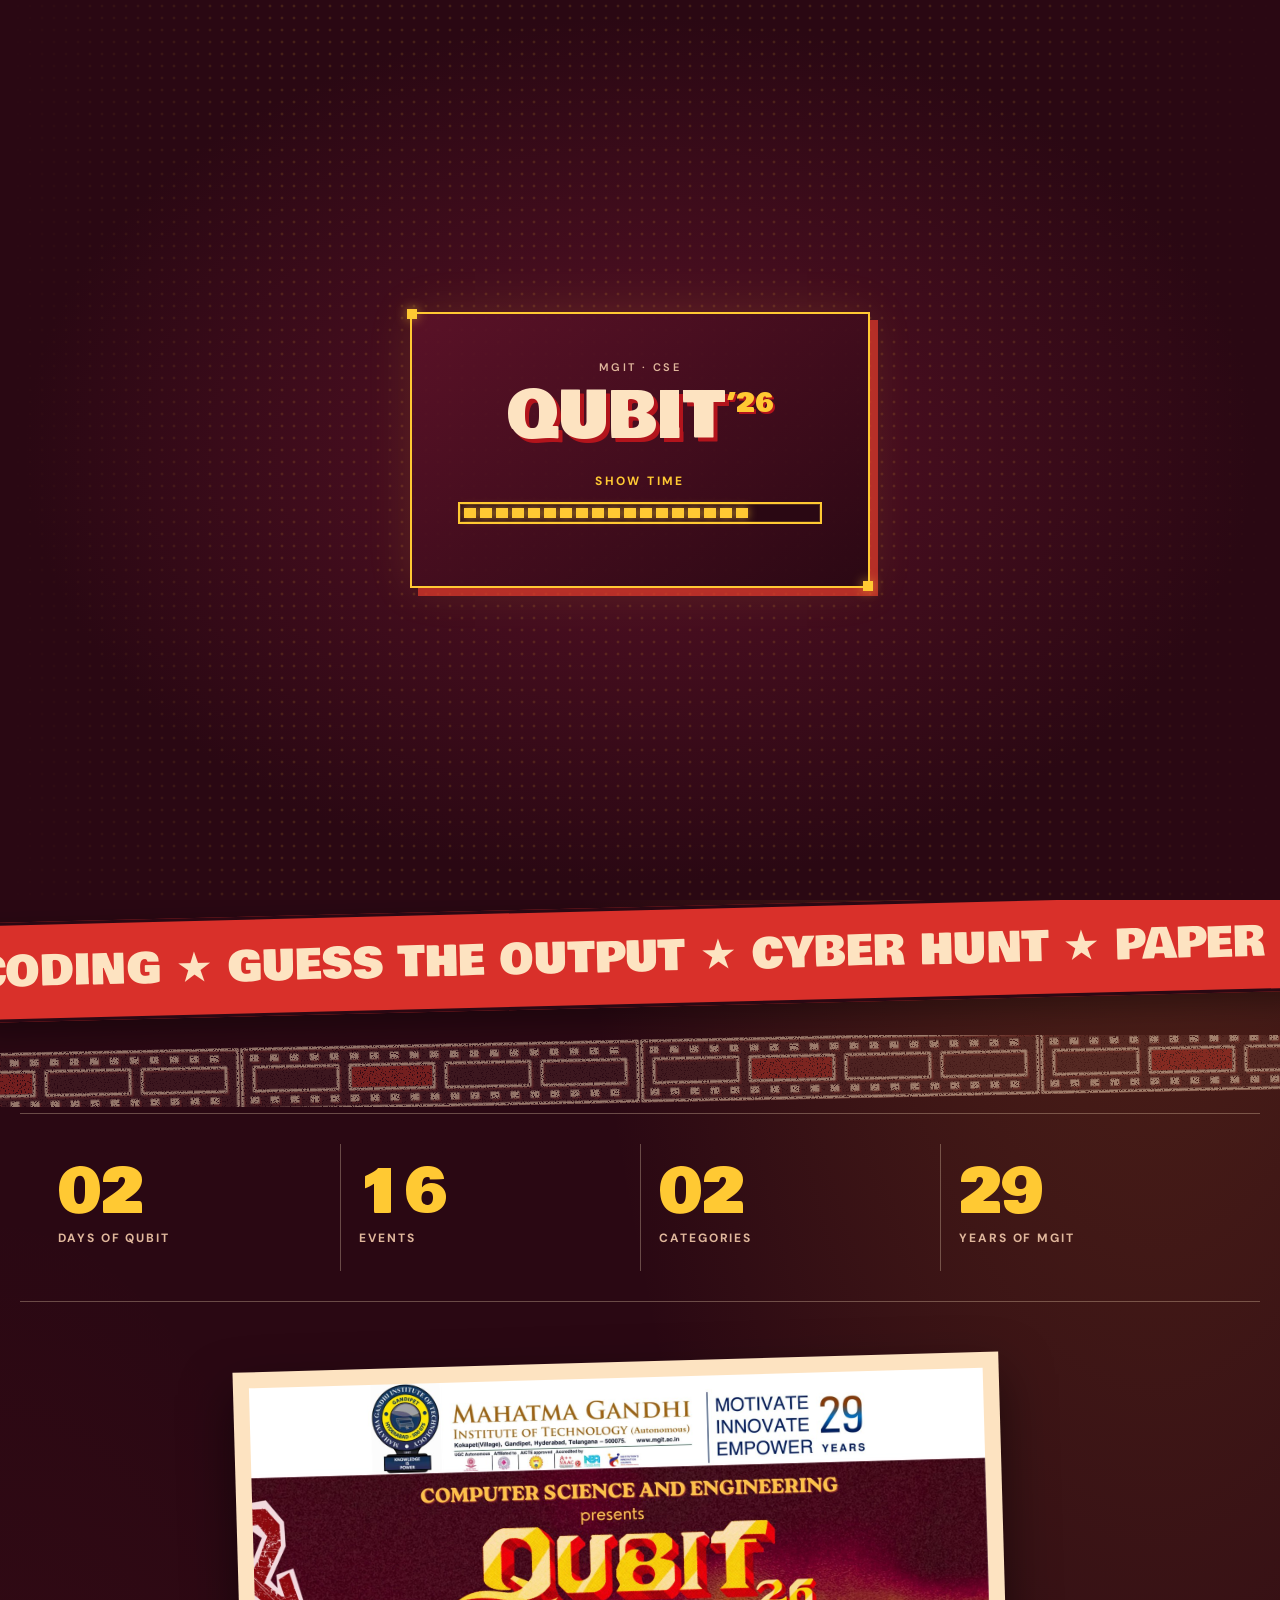
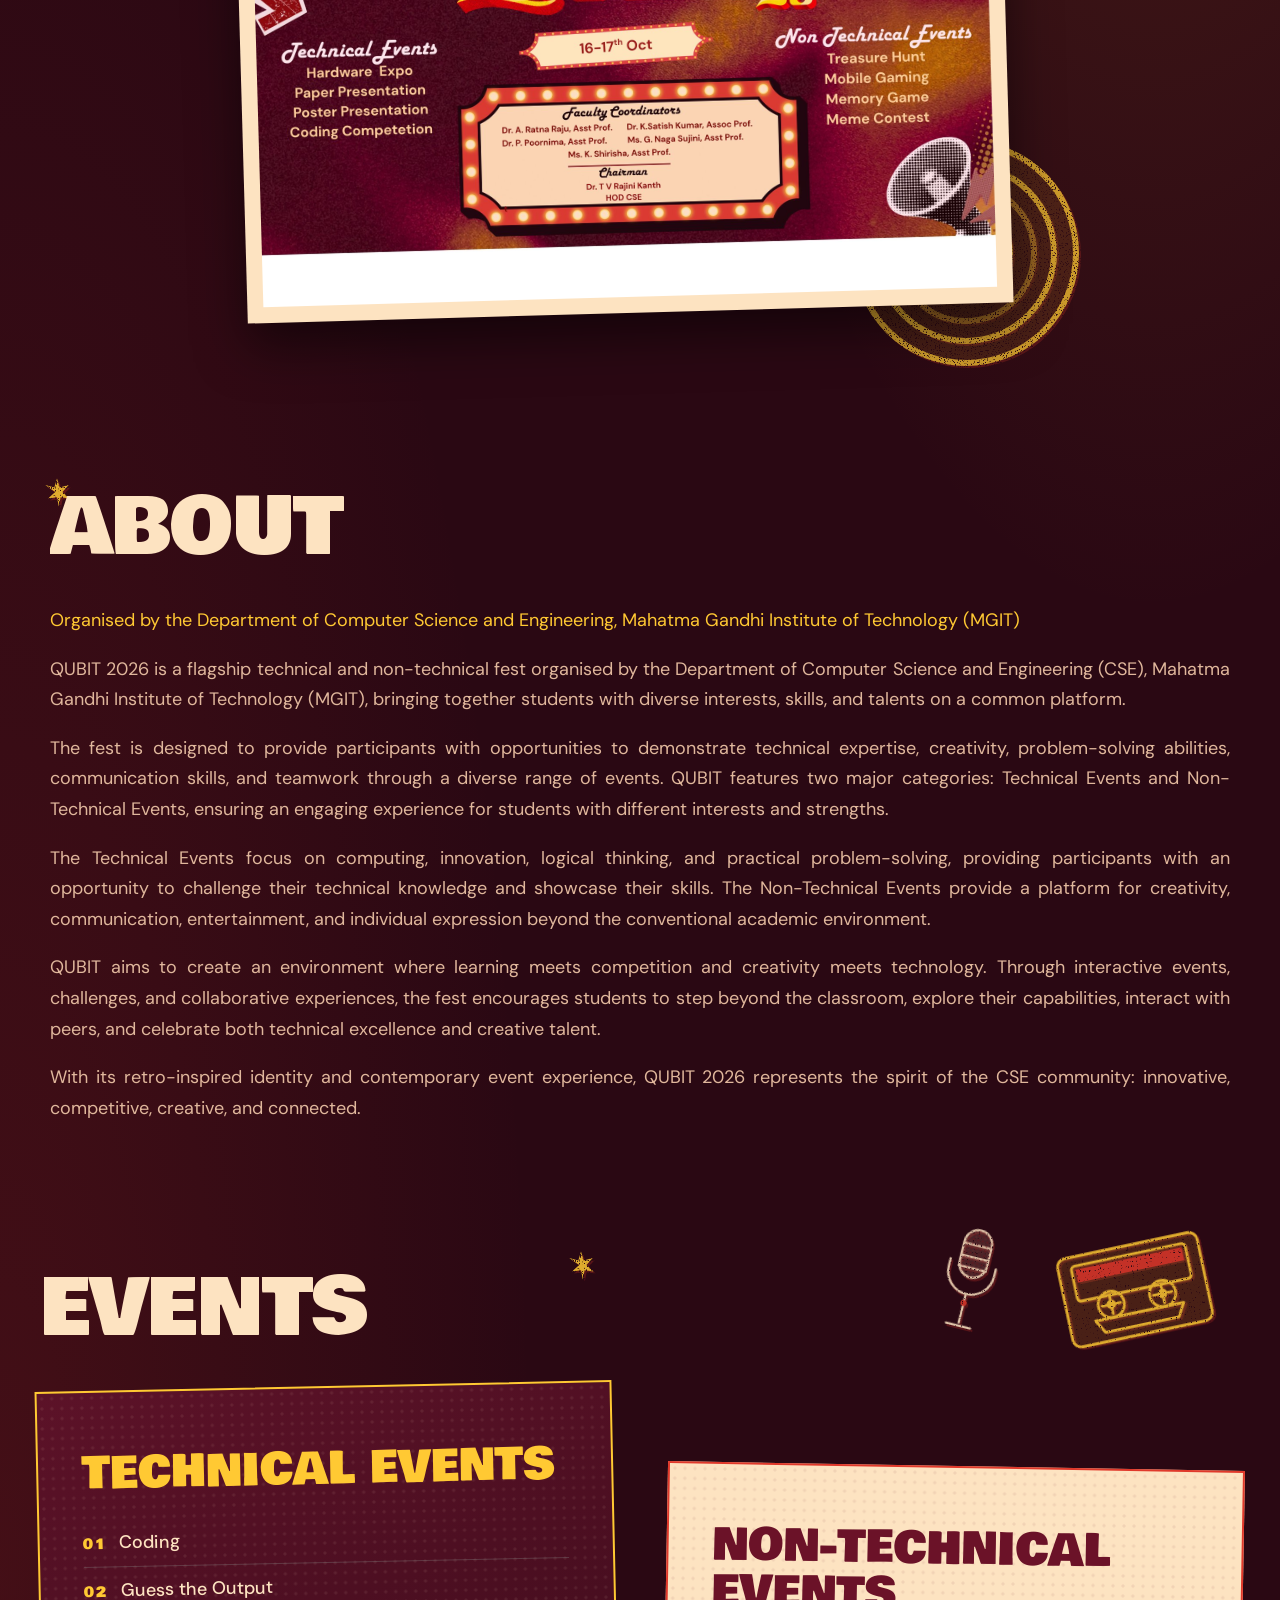
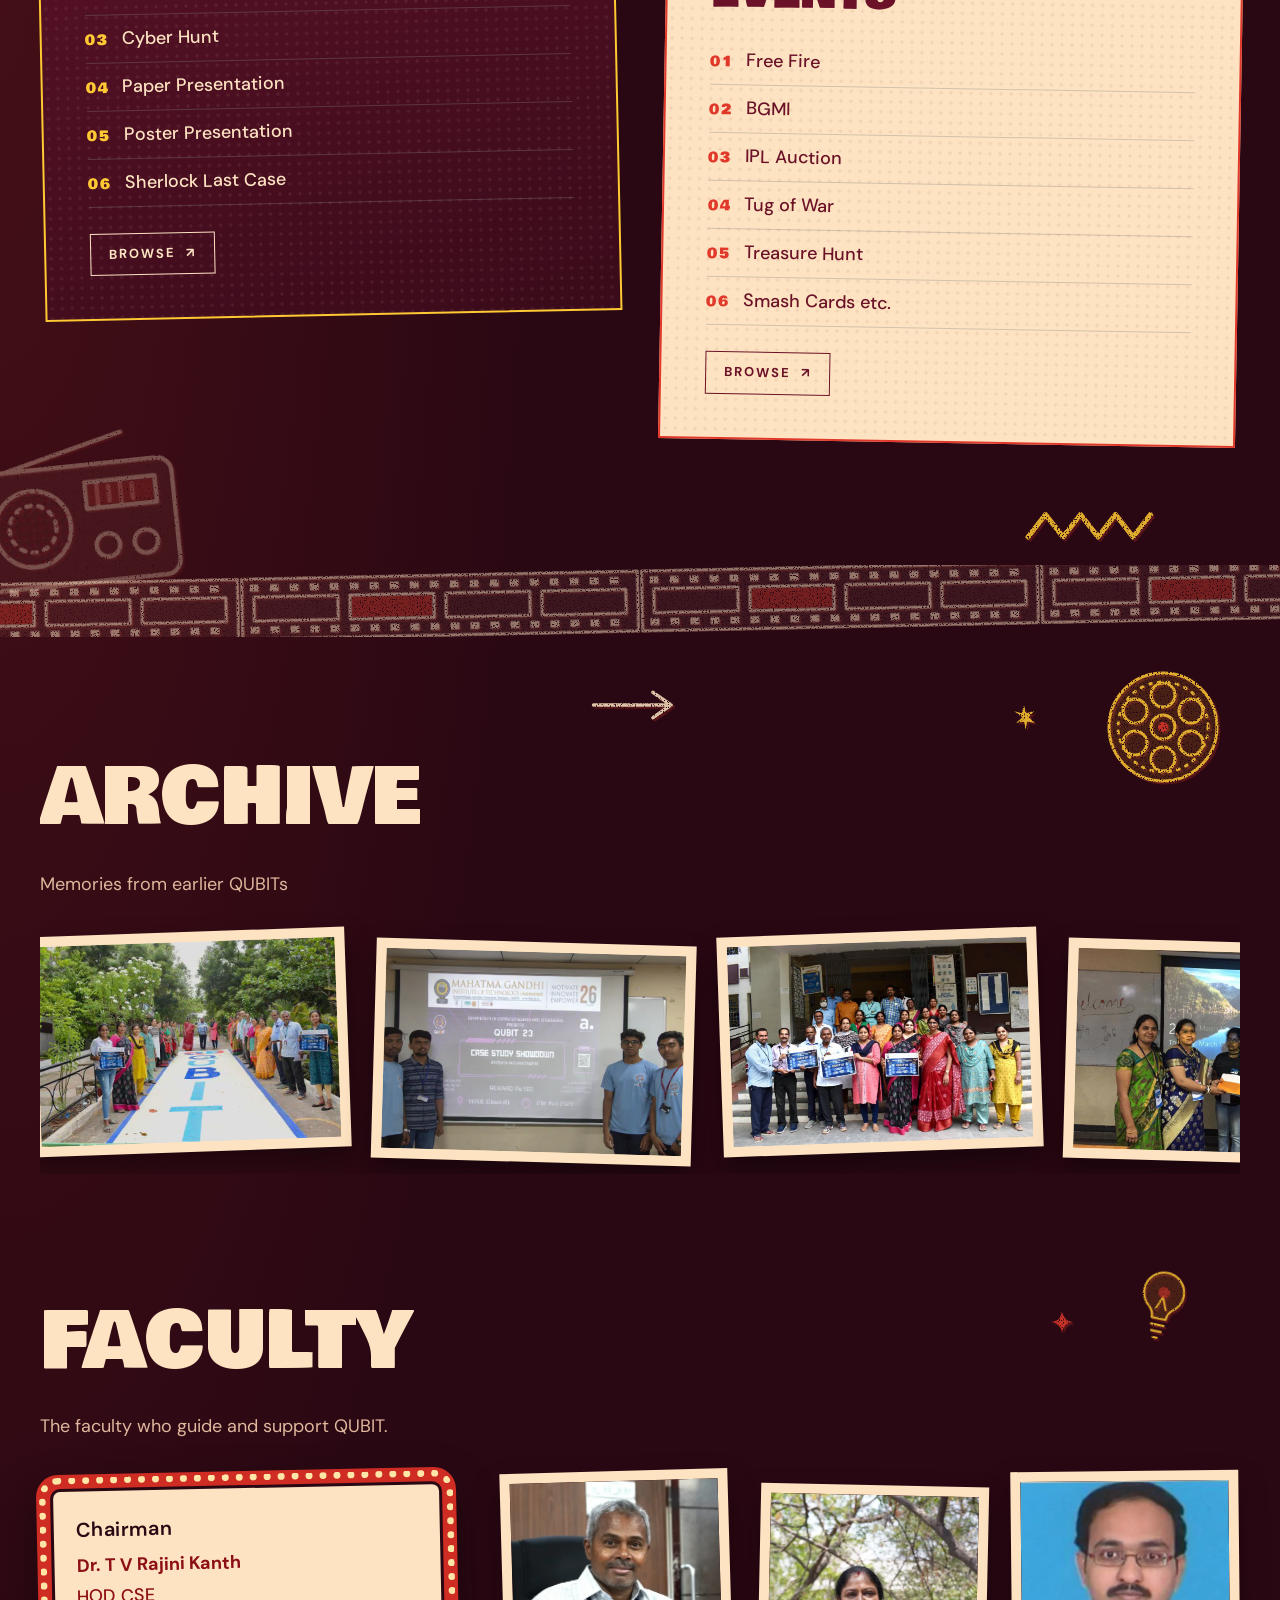
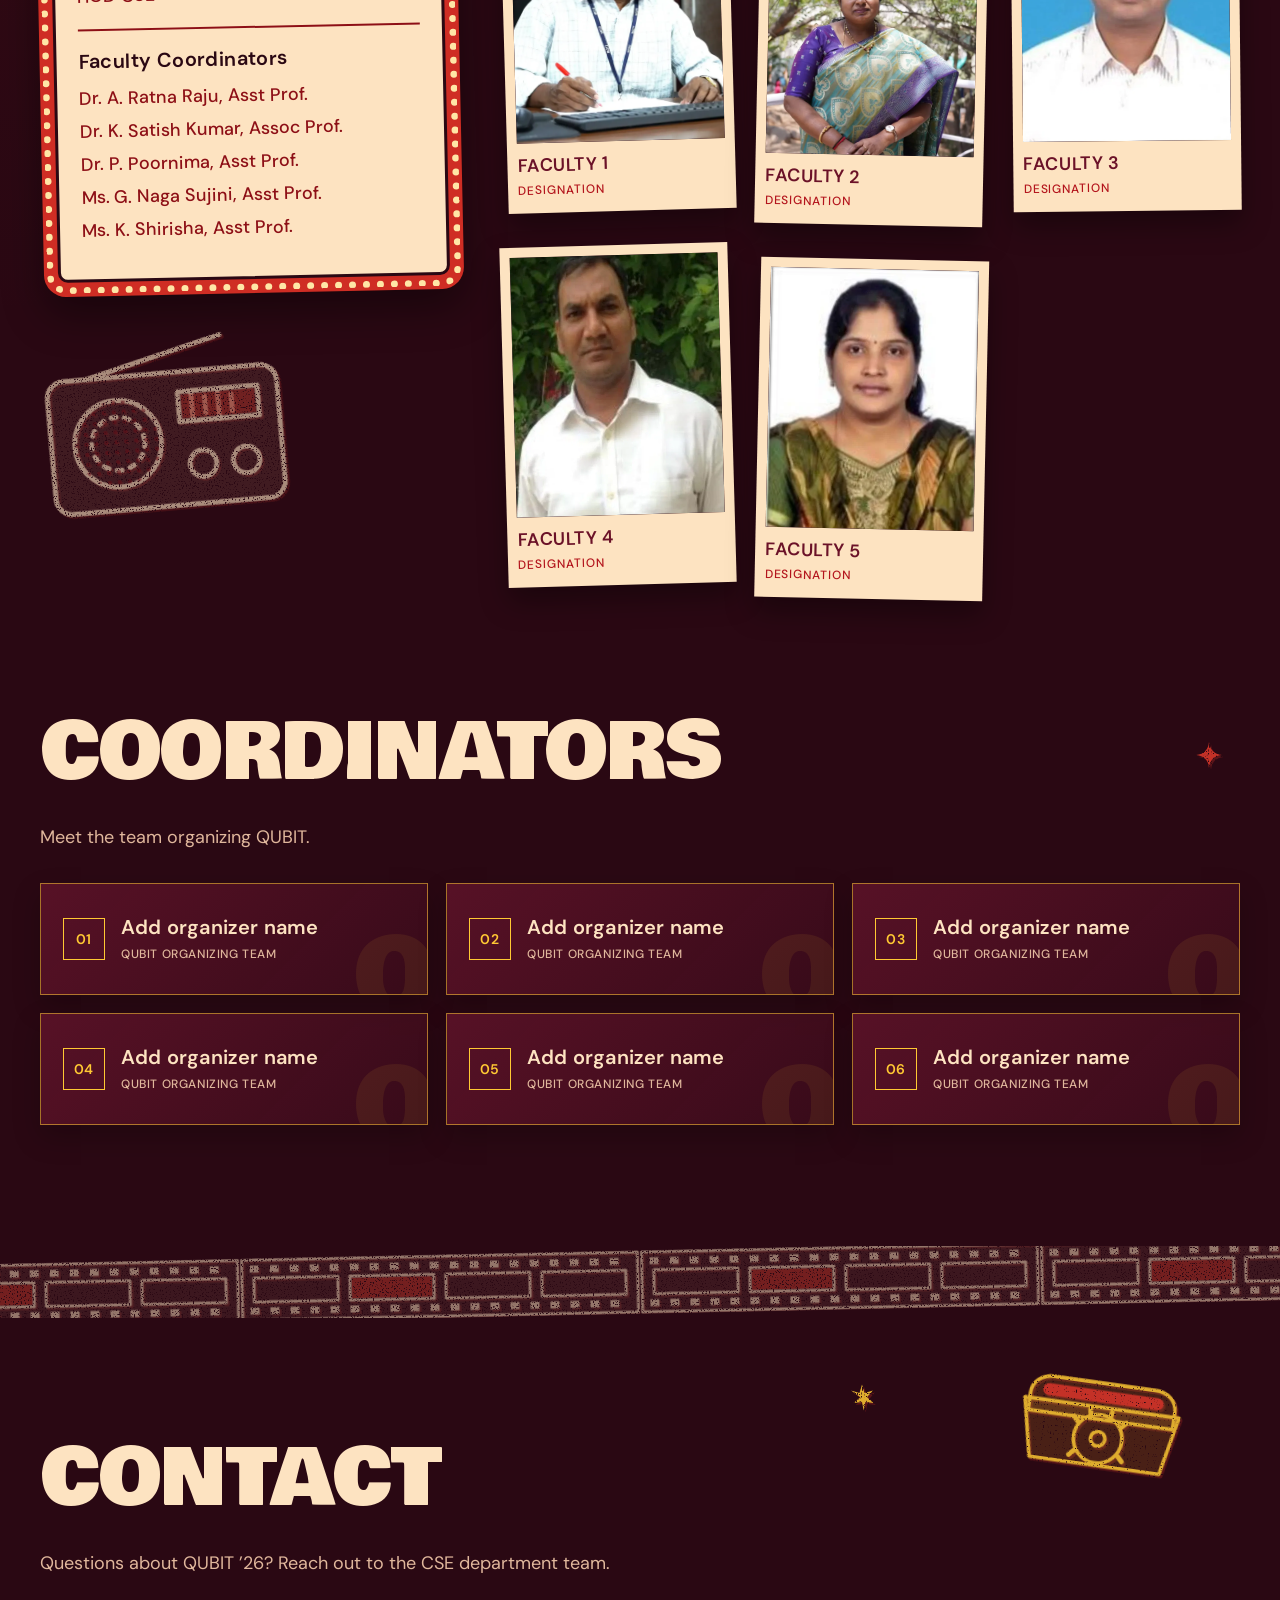
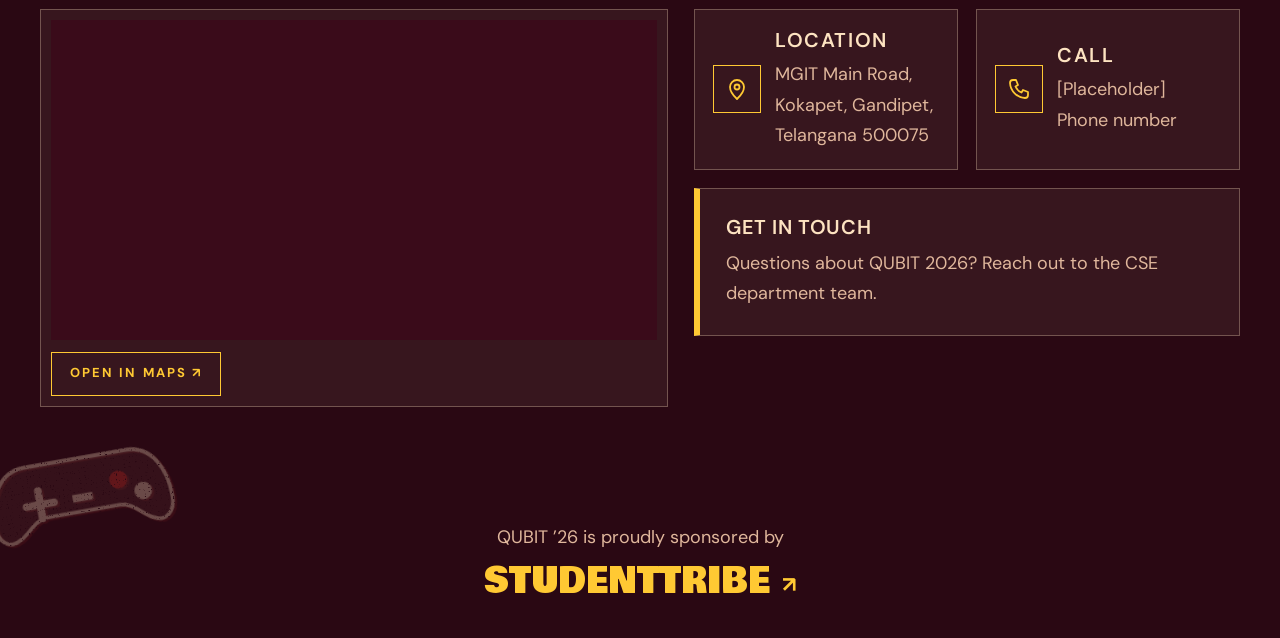
==== index.html @ b86c7e02 "initial commit" ====
<!DOCTYPE html>
<html lang="en"><head><meta charset="utf-8">
<meta name="viewport" content="width=device-width, initial-scale=1, viewport-fit=cover">
<title>QUBIT ’26 · MGIT CSE</title>
<meta name="theme-color" content="#2a0813">
<link href="https://fonts.googleapis.com/css2?family=Bowlby+One&family=DM+Sans:wght@400;500;600;700&family=Lobster&display=swap" rel="stylesheet">
<style>/* QUBIT '26 - theme tokens first, everything else follows them */
:root{--bg:#2a0813;--ink:#fde3c1;--mut:#e0b79c;--ac:#ffc933;--ac2:#e8a21d;--red:#e0392b;--red2:#b3141c;--cream:#fde3c1;--line:rgba(253,227,193,.3);--d:"Bowlby One",Impact,sans-serif;--s:"Lobster","Brush Script MT",cursive;--b:"DM Sans",system-ui,sans-serif;--ease:cubic-bezier(.2,.8,.2,1);--spring:cubic-bezier(.34,1.56,.64,1);color-scheme:dark;box-sizing:border-box;padding-top:env(safe-area-inset-top,0px);padding-bottom:env(safe-area-inset-bottom,0px)}
html{scroll-behavior:smooth;scroll-padding-top:calc(env(safe-area-inset-top,0px) + 76px);background:var(--bg)}
*,*:before,*:after{box-sizing:inherit}
body{margin:0;font:400 18px/1.55 var(--b);color:var(--ink);background:radial-gradient(70% 45% at 90% 0,rgba(217,130,43,.3),transparent 70%),radial-gradient(60% 40% at 0 45%,rgba(224,57,43,.14),transparent 70%),var(--bg);overflow-x:hidden}
body:before,body:after{content:"";position:fixed;inset:0;pointer-events:none}
body:before{z-index:90;opacity:.22;mix-blend-mode:overlay;background:url("data:image/svg+xml,%3Csvg xmlns='http://www.w3.org/2000/svg' width='180' height='180'%3E%3Cfilter id='n'%3E%3CfeTurbulence type='fractalNoise' baseFrequency='.85' numOctaves='2' stitchTiles='stitch'/%3E%3CfeColorMatrix values='0 0 0 0 1 0 0 0 0 1 0 0 0 0 1 0 0 0 .9 0'/%3E%3C/filter%3E%3Crect width='180' height='180' filter='url(%23n)'/%3E%3C/svg%3E")}
body:after{z-index:89;background:radial-gradient(120% 90% at 50% 40%,transparent 62%,rgba(0,0,0,.4))}
a{color:inherit;text-decoration:none}
a:focus-visible,button:focus-visible{outline:3px solid var(--ac);outline-offset:3px}
h1,h2,h3,p{margin:0}h1,h2,h3{font:400 1em/.95 var(--d);text-transform:uppercase}
section{max-width:1240px;margin:0 auto;padding:clamp(56px,9vw,120px) 20px}
h2{font-size:clamp(46px,10vw,128px);letter-spacing:-.01em;margin-bottom:.4em}
.mk{overflow:hidden;padding-bottom:.08em}.mk>span{display:block;transform:translateY(108%);transition:transform 1s var(--ease)}.mk.in>span{transform:none}
.rv{opacity:0}.rv.in{opacity:1;animation:rise .9s var(--ease) backwards;animation-delay:calc(var(--i,0)*90ms)}
@keyframes rise{from{opacity:0;translate:0 34px}}
.view{animation:vw .6s var(--ease)}@keyframes vw{from{opacity:0}}
/* boot */
#boot{position:fixed;inset:0;z-index:200;display:grid;place-content:center;padding:24px;background:radial-gradient(ellipse at center,rgba(92,18,40,.92),rgba(42,8,19,.98) 68%),var(--bg);text-align:center;transition:opacity .5s,visibility .5s}
#boot:before{content:"";position:absolute;inset:0;pointer-events:none;opacity:.16;background:radial-gradient(circle,rgba(255,201,51,.8) 1px,transparent 1.8px) 0 0/12px 12px;mask-image:linear-gradient(90deg,transparent,#000 22%,#000 78%,transparent)}
#boot.off{opacity:0;visibility:hidden}
.boot-panel{position:relative;width:min(460px,88vw);padding:clamp(26px,6vw,46px);border:2px solid var(--ac);background:linear-gradient(145deg,rgba(92,18,40,.9),rgba(42,8,19,.95));box-shadow:8px 8px 0 rgba(224,57,43,.72),0 0 42px rgba(255,201,51,.12)}
.boot-panel:before,.boot-panel:after{content:"";position:absolute;width:10px;height:10px;background:var(--ac);box-shadow:0 0 12px rgba(255,201,51,.65)}
.boot-panel:before{top:-5px;left:-5px}.boot-panel:after{right:-5px;bottom:-5px}
.boot-kicker,.boot-footer{color:var(--mut);font:600 11px/1.4 var(--b);letter-spacing:.22em;text-transform:uppercase}
#boot pre{margin:9px 0 24px;color:var(--ink);font:400 clamp(40px,9vw,64px)/1 var(--d);text-shadow:4px 4px 0 var(--red2);white-space:pre-wrap}
#bootx{min-height:18px;margin:0 0 12px;color:var(--ac);font:700 12px/1.5 var(--b);letter-spacing:.2em}
.bar{width:100%;height:22px;padding:4px;margin:0 auto 16px;border:2px solid var(--ac);background:rgba(42,8,19,.9);box-shadow:inset 0 0 0 1px rgba(255,201,51,.18)}
.bar i{display:block;height:100%;width:0;background:repeating-linear-gradient(90deg,var(--ac) 0 12px,transparent 12px 16px);filter:drop-shadow(0 0 5px rgba(255,201,51,.65))}
.boot-footer{margin:0;color:rgba(224,183,156,.76);font-size:10px}
@media(max-width:700px),(max-height:500px) and (orientation:landscape){#boot{inset:auto;top:0;left:0;width:100vw;height:100vh;height:100dvh;display:flex;align-items:center;justify-content:center;padding:max(env(safe-area-inset-top,0px),env(safe-area-inset-bottom,0px)) max(env(safe-area-inset-left,0px),env(safe-area-inset-right,0px))}}
/* header */
header{position:sticky;top:env(safe-area-inset-top,0px);z-index:9;display:flex;align-items:center;gap:14px;padding:6px 18px;background:rgba(42,8,19,.94);border-bottom:1px solid var(--line)}
.logo{display:block;line-height:0}.logo img{display:block;height:52px;width:auto;mix-blend-mode:screen}
nav{display:flex;overflow-x:auto;margin-left:auto;scrollbar-width:none}
nav a{position:relative;padding:10px 12px;font:600 12px/1.4 var(--b);letter-spacing:.1em;text-transform:uppercase;white-space:nowrap;color:var(--mut);transition:color .2s}
nav a:after{content:"";position:absolute;left:12px;right:12px;bottom:4px;height:2px;background:var(--ac);transform:scaleX(0);transform-origin:left;transition:transform .35s var(--ease)}
nav a:hover,nav a.on{color:var(--ac)}nav a:hover:after,nav a.on:after{transform:none}
.btn,.tg{display:inline-block;border:1.5px solid var(--ac);color:var(--ac);background:transparent;font:700 13px var(--b);letter-spacing:.16em;text-transform:uppercase;padding:11px 18px;min-height:44px;cursor:pointer;transition:.25s}
.btn:hover,.btn.on,.tg:hover{background:var(--ac);color:var(--bg)}
.tg{padding:9px 14px;min-height:40px;white-space:nowrap}
.back{display:inline-flex;align-items:center;gap:9px;margin-bottom:22px;padding:11px 16px;min-height:44px;border:1.5px solid var(--ac);background:rgba(255,201,51,.08);box-shadow:3px 3px 0 rgba(224,57,43,.65);font-weight:700;font-size:13px;letter-spacing:.12em;text-transform:uppercase;color:var(--ac);transition:background .25s,color .25s,transform .25s,box-shadow .25s}
.back:hover{background:var(--ac);color:var(--bg);text-decoration:none;transform:translate(-1px,-1px);box-shadow:5px 5px 0 rgba(224,57,43,.65)}
/* hero */
.hero{position:relative;max-width:1280px;min-height:calc(100svh - 66px);display:grid;grid-template-columns:repeat(12,1fr);column-gap:16px;align-content:center;padding-block:40px 70px}
.eyebrow{grid-column:1/-1;justify-self:center;width:100%;text-align:center;font:400 clamp(15px,2.4vw,26px)/1.1 var(--d);color:var(--ac);text-transform:uppercase}
.eyebrow em{display:block;margin-top:6px;font:400 clamp(24px,3.6vw,40px) var(--s);text-transform:none;color:var(--ink)}
.ttl{grid-column:1/-1;display:flex;align-items:flex-start;position:relative;z-index:2;margin:6px 0 0}
.q{font:400 clamp(92px,24vw,330px)/.84 var(--d);letter-spacing:-.02em;background:repeating-linear-gradient(115deg,#ffd43b 0 .09em,#fff1bf .09em .15em);-webkit-background-clip:text;background-clip:text;color:transparent;filter:drop-shadow(.025em .025em 0 #e0261c) drop-shadow(.05em .05em 0 #9d111a) drop-shadow(.075em .075em 0 #2a0610)}
.yr{align-self:flex-start;margin:.06em 0 0 .04em;font:400 clamp(30px,6vw,78px)/.85 var(--d);color:#ffc933;text-shadow:3px 3px 0 #b3141c}
.ticket{grid-column:6/9;justify-self:center;margin-top:clamp(34px,4.5vw,62px);position:relative;z-index:3;text-align:center;padding:16px 46px;background:var(--cream);color:#8d0f16;border:4px dotted #e0392b;transform:rotate(-3deg);-webkit-mask:radial-gradient(circle 15px at 0 50%,#0000 98%,#000) left/51% 100% no-repeat,radial-gradient(circle 15px at 100% 50%,#0000 98%,#000) right/51% 100% no-repeat;mask:radial-gradient(circle 15px at 0 50%,#0000 98%,#000) left/51% 100% no-repeat,radial-gradient(circle 15px at 100% 50%,#0000 98%,#000) right/51% 100% no-repeat}
.ticket small{display:block;font-size:11px;font-weight:700;letter-spacing:.3em;text-transform:uppercase}.ticket b{display:block;font:400 clamp(30px,4.4vw,56px)/1 var(--d);white-space:nowrap;letter-spacing:-.04em}.ticket b sup{font-size:.34em;vertical-align:super;line-height:0;margin:0 .04em;display:inline-block;letter-spacing:0}
.hc{display:block;padding-top:18px;border-top:1px solid var(--line);margin-top:30px}
.hc-tech{grid-column:1/6}.hc-non{grid-column:9/-1;margin-top:70px}
.hc h2{font:400 clamp(32px,4.2vw,56px)/1.05 var(--s);text-transform:none;letter-spacing:0;margin:0 0 8px;transition:color .3s,translate .5s var(--spring)}
.hc ul{margin:0 0 14px;padding:0;list-style:none;font-size:clamp(17px,1.9vw,22px);color:var(--mut)}.hc li{padding:2px 0}
.hc:hover h2{color:var(--ac);translate:8px 0}
.cd{grid-column:1/9;display:flex;gap:16px;margin-top:56px;flex-wrap:wrap}
.cd div{position:relative;min-width:96px;padding:14px 16px 12px;border:1.5px solid rgba(255,201,51,.55);text-align:center;background:linear-gradient(145deg,rgba(255,201,51,.12),rgba(224,57,43,.08));box-shadow:0 0 14px rgba(255,201,51,.14),inset 0 0 12px rgba(255,201,51,.06)}
.cd div:before{content:"";position:absolute;top:-4px;left:50%;width:5px;height:5px;border-radius:50%;background:#fff1bf;box-shadow:0 0 6px 2px rgba(255,201,51,.85);transform:translateX(-50%)}
.cd b{display:block;font:400 clamp(36px,5vw,52px)/1 var(--d);color:var(--ac);text-shadow:0 0 12px rgba(255,201,51,.38)}.cd small{font-size:12px;font-weight:700;letter-spacing:.16em;text-transform:uppercase;color:var(--mut)}
.cdmsg{font:400 30px var(--d);color:var(--ac);text-shadow:0 0 12px rgba(255,201,51,.4)}
.halftone{position:absolute;top:2%;right:-4%;width:min(38vw,440px);aspect-ratio:1;pointer-events:none;background:radial-gradient(circle,var(--ac) 1.6px,#0000 2.3px) 0 0/12px 12px;opacity:.3;-webkit-mask:radial-gradient(circle,#000 15%,#0000 70%);mask:radial-gradient(circle,#000 15%,#0000 70%)}
.burst{display:none}@keyframes spin{to{transform:rotate(360deg)}}
.band{overflow:hidden;background:#d9302a;color:#fde3c1;transform:rotate(-1.4deg) scale(1.04);margin:10px 0 30px;padding:14px 0;border-block:3px solid #2a0813;box-shadow:0 10px 30px rgba(0,0,0,.35)}
.bt{display:flex;width:max-content;animation:mq 45s linear infinite}.bt span{white-space:nowrap;padding-right:.6em;font:400 clamp(22px,3.4vw,40px) var(--d);text-transform:uppercase}@keyframes mq{to{transform:translateX(-50%)}}
.stats{display:grid;grid-template-columns:repeat(4,1fr);padding-block:30px;border-block:1px solid var(--line)}
.stats div{padding:20px 18px;border-left:1px solid var(--line)}.stats div:first-child{border-left:0}
.stats b{display:block;font:400 clamp(48px,9vw,120px)/.9 var(--d);color:var(--ac)}.stats small{font-size:12px;font-weight:700;letter-spacing:.16em;text-transform:uppercase;color:var(--mut)}
@media(max-width:700px){.stats{grid-template-columns:1fr 1fr}.stats div:nth-child(3){border-left:0}}
/* poster + about */
.about{display:block}
.pw{position:relative;padding-right:34px}
.print{margin:0;padding:clamp(8px,1.4vw,16px);background:var(--cream);box-shadow:0 22px 50px rgba(0,0,0,.5);transform:rotate(-1.6deg);transition:transform .6s var(--spring)}.print:hover{transform:rotate(0) scale(1.01)}.print img{display:block;width:100%;height:auto}
.vt{position:absolute;right:0;top:50%;writing-mode:vertical-rl;transform:translateY(-50%) rotate(180deg);font-size:12px;font-weight:700;letter-spacing:.3em;text-transform:uppercase;color:var(--mut)}
.clip{clip-path:inset(0 0 100% 0);transition:clip-path 1.2s var(--ease)}.clip.in{clip-path:inset(-60px)}
.landing-poster{display:grid;place-items:center;padding-block:clamp(24px,5vw,60px)}.landing-poster .pw{width:min(100%,800px)}
.ab h2{font-size:clamp(44px,7vw,96px)}.sub{color:var(--ac);font:400 17px/1.55 var(--b);margin:0 0 22px}
.ab{max-width:1180px;margin:0 auto}
.ab p{margin:0 0 18px;color:var(--mut);font:400 17px/1.7 var(--b);text-align:justify;letter-spacing:0;word-spacing:0}
.ab p.sub{color:var(--ac)}
.ab .lede{font-size:inherit;font-weight:400;color:var(--mut)}
/* events */
.cats{display:grid;gap:34px;grid-template-columns:1fr;perspective:1200px}@media(min-width:800px){.cats{grid-template-columns:1fr 1fr;gap:46px}.cat.non{margin-top:80px}}
.cat{display:block;position:relative;overflow:hidden;padding:clamp(24px,3.4vw,44px);transition:transform .7s var(--spring),box-shadow .4s}
.cat.tech{align-self:start;background:linear-gradient(160deg,#5c1228,#3a0b1a);border:2px solid #ffc933;color:#fde3c1;transform:rotate(-1.2deg)}
.cat.non{background:#fde3c1;border:2px solid #e0392b;color:#6b1228;transform:rotate(1deg)}
.cat:before,.card:before{content:"";position:absolute;inset:0;pointer-events:none;background:radial-gradient(circle,currentColor 1.3px,#0000 1.9px) 0 0/10px 10px;opacity:.08;transition:transform .8s var(--ease),opacity .4s}
.cat:hover{transform:rotate(0) scale(1.03);box-shadow:0 26px 50px rgba(0,0,0,.45)}.cat:hover:before,.card:hover:before{transform:scale(1.2);opacity:.16}
.cat small{position:relative;font-size:12px;font-weight:700;letter-spacing:.2em;text-transform:uppercase;opacity:.8}
.cat h3{position:relative;font-size:clamp(30px,4.1vw,52px);margin:14px 0 22px}.tech h3{color:#ffc933}
.cat h3 .nowrap{white-space:nowrap}
.cat ul{position:relative;margin:0 0 26px;padding:0;list-style:none}.cat li{display:flex;gap:14px;align-items:baseline;padding:10px 0;border-bottom:1px solid rgba(128,128,128,.35);font:500 18px/1.5 var(--b)}
.cat li i{font:400 14px var(--d);font-style:normal;color:#ffc933}.non li i{color:#e0392b}
.go{position:relative;display:inline-flex;gap:10px;padding:10px 18px;border:1.5px solid currentColor;font-weight:700;font-size:13px;letter-spacing:.16em;text-transform:uppercase;transition:.3s}
.tech:hover .go{background:#ffc933;color:#3a0b1a;border-color:#ffc933}.non:hover .go{background:#b3141c;color:#fde3c1;border-color:#b3141c}
/* event cards */
.tabs{display:flex;gap:10px;flex-wrap:wrap;margin:0 0 44px}
.grid{display:grid;gap:26px;grid-template-columns:repeat(6,1fr);perspective:1200px}
.card{position:relative;overflow:hidden;min-height:230px;padding:22px;display:flex;flex-direction:column;justify-content:space-between;grid-column:span 3;transition:transform .7s var(--spring),box-shadow .4s,opacity .3s,scale .5s var(--spring)}
.card:nth-child(4n+1){transform:rotate(-1.3deg)}.card:nth-child(4n+2){margin-top:44px;transform:rotate(1deg)}.card:nth-child(4n+3){grid-column:span 2;transform:rotate(.7deg)}.card:nth-child(4n+4){grid-column:span 4;margin-top:-18px;transform:rotate(-.8deg)}
.c0{background:#fde3c1;color:#8d0f16;border:2px solid #8d0f16}.c1{background:#5c1228;color:#ffc933;border:2px solid #ffc933}.c2{background:#ffc933;color:#4a0a17;border:2px solid #4a0a17}.c3{background:#d9302a;color:#fde3c1;border:2px solid #fde3c1}
.card .num{position:relative;font:400 14px var(--d);letter-spacing:.1em;opacity:.8}.card h3{position:relative;font-size:clamp(30px,4vw,52px);transition:translate .5s var(--spring)}
.ex{position:relative;z-index:3;align-self:flex-start;padding:9px 16px;border:1.5px solid currentColor;font-weight:700;font-size:13px;letter-spacing:.16em;text-transform:uppercase;transition:.3s}
.cover{position:absolute;inset:0;z-index:2}
.card:hover{transform:rotate(1.5deg) scale(1.05);box-shadow:0 28px 50px rgba(0,0,0,.5);z-index:3}.card:hover h3{translate:8px 0}
.grid:hover .card:not(:hover){opacity:.82;scale:.985}
.c0:hover .ex{background:#8d0f16;color:#fde3c1}.c1:hover .ex{background:#ffc933;color:#5c1228}.c2:hover .ex{background:#4a0a17;color:#ffc933}.c3:hover .ex{background:#fde3c1;color:#d9302a}
@media(max-width:700px){.grid{grid-template-columns:1fr}.card,.card:nth-child(n){grid-column:auto;margin-top:0;min-height:170px}.card:nth-child(even){margin-left:18px;margin-right:-4px}}
/* detail */
.event-heading{max-width:1000px;margin:8px auto 30px;text-align:center}
.event-heading h1{font-size:clamp(42px,7.5vw,100px);color:var(--ac);margin:10px 0 14px}
.bigpost{max-width:560px;margin:0 auto}.bigpost svg{display:block;width:100%;height:auto}
.poster-trigger{display:block;width:100%;padding:0;border:0;background:transparent;cursor:zoom-in}.poster-trigger img{display:block;width:100%;height:auto}
.poster-dialog{max-width:min(92vw,900px);max-height:94svh;padding:10px;border:0;background:var(--cream);box-shadow:0 22px 60px rgba(0,0,0,.7)}
.poster-dialog::backdrop{background:rgba(15,3,8,.86);backdrop-filter:blur(4px)}
.poster-dialog form{display:flex;justify-content:flex-end;margin-bottom:8px}.poster-close{padding:8px 12px;border:1.5px solid #8d0f16;background:#fde3c1;color:#8d0f16;font:700 13px var(--b);cursor:pointer}
.poster-dialog>img{display:block;width:auto;max-width:100%;max-height:calc(94svh - 64px);margin:auto}
.tag{font:400 clamp(24px,3vw,34px) var(--s)}
.sec{margin-top:44px;padding-top:22px;border-top:1px solid var(--line)}.sec h3{font-size:clamp(26px,3.4vw,40px);color:var(--ac);margin-bottom:16px}.sec p{max-width:70ch;margin-bottom:10px;color:var(--mut)}
.dim{opacity:.7}.ib{display:grid;gap:14px;grid-template-columns:repeat(auto-fit,minmax(200px,1fr))}.ib div{padding:12px 16px;border:1.5px solid var(--line);font-weight:700;font-size:20px}
.ib small{display:block;margin-bottom:4px;font-size:11px;font-weight:700;letter-spacing:.2em;text-transform:uppercase;color:var(--mut)}
.prize{padding:20px 24px;border:2px solid var(--ac)}.prize p{margin:6px 0;font:400 26px var(--d);color:var(--ink)}
.box{background:rgba(253,227,193,.06);border:1.5px solid var(--line)}
.reg{display:inline-block;padding:16px 36px;background:#ffc933;color:#3d0a18;border:3px solid #2a0813;box-shadow:6px 6px 0 #e0392b;font:400 26px var(--d);text-transform:uppercase;transition:.2s}.reg:hover{translate:-2px -2px;box-shadow:9px 9px 0 #e0392b}.reg:active{translate:4px 4px;box-shadow:2px 2px 0 #e0392b}
/* archive */
.archive-controls{margin:-6px 0 14px}.archive-note{display:block;max-width:60ch;color:var(--mut);font:400 17px/1.55 var(--b);letter-spacing:0;text-transform:none}
.archive-viewport{overflow-x:auto;overscroll-behavior-inline:contain;scrollbar-width:thin;scrollbar-color:var(--ac2) #0000;padding:18px 8px 22px}
.archive-track,.archive-set{display:flex;align-items:stretch;gap:26px;width:max-content}.archive-set{flex:none}
.tile{display:flex;flex-direction:column;gap:0;flex:none;width:clamp(240px,30vw,320px);padding:10px;background:#fde3c1;color:#6b1228;box-shadow:0 14px 28px rgba(0,0,0,.4);transition:transform .5s var(--spring)}
.tile:nth-child(odd){transform:rotate(-2deg)}.tile:nth-child(even){transform:rotate(1.6deg) translateY(10px)}.tile:hover{transform:rotate(0) scale(1.05)}
.archive-photo{display:block;overflow:hidden;aspect-ratio:3/2;background:#2a0813}.archive-photo img{display:block;width:100%;height:100%;object-fit:cover;transition:transform .6s var(--ease)}.tile:hover img{transform:scale(1.06)}
.archive-caption{display:grid;gap:2px;font:700 13px/1.2 var(--b);letter-spacing:.1em;text-transform:uppercase}.archive-caption small{font-size:11px;color:#b3141c}.archive-empty{padding:24px;color:var(--mut)}
/* people */
.section-intro{max-width:60ch;margin:-8px 0 30px;color:var(--mut);font:400 17px/1.55 var(--b)}
.fgrid{display:grid;gap:44px;grid-template-columns:1fr}@media(min-width:960px){.fgrid{grid-template-columns:4fr 7fr;align-items:start}}
.marq{position:relative;padding:14px;background:#cf2d24;border-radius:22px;transform:rotate(-1.2deg);box-shadow:0 18px 40px rgba(0,0,0,.4)}
.marq:before{content:"";position:absolute;inset:3px;border-radius:19px;border:7px dotted #ffe6a6;pointer-events:none}
.mi{padding:26px 22px;background:#fde3c1;color:#8d0f16;border:3px solid #2a0813;border-radius:10px}
.mi h3{font:600 20px/1.3 var(--b);letter-spacing:.02em;text-transform:none;color:#2a0813;margin-bottom:8px}.mi ul{list-style:none;margin:0 0 6px;padding:0}.mi li{padding:3px 0;font:500 16px/1.5 var(--b)}.mi hr{border:0;border-top:2px solid #8d0f16;margin:18px 0}.mi p{font:500 16px/1.5 var(--b)}
.people{display:grid;gap:34px 26px;grid-template-columns:repeat(auto-fill,minmax(190px,1fr))}.people.fac{grid-template-columns:repeat(auto-fill,minmax(220px,1fr))}
.organizer-grid{display:grid;gap:18px;grid-template-columns:repeat(3,minmax(0,1fr))}
.organizer-card{position:relative;display:flex;align-items:center;gap:16px;min-height:112px;overflow:hidden;padding:22px;background:linear-gradient(135deg,rgba(92,18,40,.9),rgba(58,11,26,.85));border:1px solid rgba(255,201,51,.55);box-shadow:0 12px 26px rgba(0,0,0,.22)}
.organizer-index{display:grid;place-items:center;flex:none;width:42px;height:42px;border:1px solid var(--ac);color:var(--ac);font:600 14px/1 var(--b);letter-spacing:.04em}
.organizer-card h3{position:relative;z-index:1;margin-bottom:5px;color:var(--ink);font:600 15px/1.4 var(--b);text-transform:none;letter-spacing:.01em}
.organizer-card p{position:relative;z-index:1;color:var(--mut);font:500 12px/1.5 var(--b);letter-spacing:.05em;text-transform:uppercase}
.organizer-mark{position:absolute;right:-7px;bottom:-30px;color:rgba(255,201,51,.08);font:400 100px/.9 var(--d);pointer-events:none}
.person{margin:0;padding:10px 10px 14px;background:#fde3c1;color:#6b1228;box-shadow:0 14px 28px rgba(0,0,0,.35);transition:transform .5s var(--spring)}
.person:nth-child(3n+1){transform:rotate(-1.6deg)}.person:nth-child(3n+2){transform:rotate(1.2deg) translateY(14px)}.person:nth-child(3n){transform:rotate(-.6deg)}.person:hover{transform:rotate(0) scale(1.04)}
.av{display:block;aspect-ratio:4/5;overflow:hidden;background:#2a0813}.av img{display:block;width:100%;height:100%;object-fit:cover;object-position:center top;transition:transform .6s var(--ease)}.person:hover .av img{transform:scale(1.05)}
.person figcaption{display:grid;gap:3px;padding-top:10px}.person b{font:600 16px/1.4 var(--b);letter-spacing:.03em;text-transform:uppercase}.person span{font:500 12px/1.5 var(--b);letter-spacing:.08em;text-transform:uppercase;color:#b3141c}
/* contact */
#contact>h2{font-size:clamp(44px,8vw,96px)}
#contact>.section-intro,.ci p,.git p{font-size:clamp(15px,1.35vw,17px);line-height:1.6}
.cwrap{display:grid;gap:26px;grid-template-columns:1fr}@media(min-width:860px){.cwrap{grid-template-columns:1.15fr 1fr}}
.cmap{display:flex;flex-direction:column;gap:12px;padding:10px;min-height:380px}.cmap iframe{flex:1;width:100%;min-height:320px;border:0;background:#3a0b1a}.cmap .btn{align-self:flex-start}
.cinfo{display:grid;gap:18px;grid-template-columns:repeat(auto-fit,minmax(220px,1fr))}.ci{display:flex;gap:14px;align-items:center;padding:18px}
.ci svg{width:48px;height:48px;padding:11px;flex:none;border:1.5px solid var(--ac);fill:none;stroke:var(--ac);stroke-width:1.8;stroke-linecap:round;stroke-linejoin:round}
.ci h3{font:600 clamp(15px,1.3vw,17px)/1.3 var(--b);letter-spacing:.08em;margin-bottom:6px}.git h3{font:600 clamp(21px,2vw,26px)/1.2 var(--b);letter-spacing:.03em;margin-bottom:8px}.ci p{color:var(--mut)}.ci a{text-decoration:underline}.git{margin-top:18px;padding:26px;border-left:6px solid var(--ac)}.git p{color:var(--mut)}
.sponsor{max-width:1240px;margin:0 auto;padding:0 20px 36px;text-align:center}
.sponsor p{margin-bottom:8px;color:var(--mut);font:400 clamp(16px,1.8vw,20px)/1.5 var(--b);letter-spacing:0}
.sponsor a{color:var(--ac);font:400 clamp(24px,3vw,34px)/1.2 var(--d);text-transform:uppercase;transition:color .2s}
.sponsor a:hover{color:var(--ink)}
.sponsor a span{font:700 .65em var(--b)}
@media(max-width:900px){.organizer-grid{grid-template-columns:repeat(2,minmax(0,1fr))}}
@media(max-width:520px){.organizer-grid{grid-template-columns:1fr}.organizer-card{min-height:96px;padding:18px}}
@media(max-width:819px){.hero{display:block;padding-top:24px}.ticket{display:block;width:max-content;margin:-4px 0 10px 4px}.cd{margin-top:40px}}
@media(max-width:700px){header{position:sticky;top:env(safe-area-inset-top,0px);gap:8px;padding:4px 8px}.logo{flex:none}.logo img{height:42px}header nav{flex:1;min-width:0;overflow-x:auto;overflow-y:hidden;overscroll-behavior-x:contain;-webkit-overflow-scrolling:touch;touch-action:pan-x}header nav a{flex:0 0 auto;padding:10px 8px;font-size:11px;letter-spacing:.06em}}
@media(prefers-reduced-motion:reduce){*,*:before,*:after{animation:none!important;transition:none!important}.rv{opacity:1}.mk>span{transform:none}.clip{clip-path:none}}
.lp h2,.dtl h2{font-size:clamp(40px,7vw,92px)}
/* retro decor: one collection, thin outlines, cream/gold/burgundy + red accent, printed texture */
:root{--dec:#fde3c1;--dgold:#ffc933}
section{position:relative;isolation:isolate}
.l,.l *{fill:none;stroke:currentColor;stroke-width:3;stroke-linejoin:round;stroke-linecap:round}.l .f{fill:currentColor;fill-opacity:.14}
.s{fill:currentColor}.a{fill:var(--da)}.h{fill:url(#ht)}
.dec{position:absolute;z-index:-1;height:auto;overflow:visible;color:var(--dc,var(--dec));--da:#e0392b;opacity:var(--o,.85);rotate:var(--r,0deg);-webkit-mask:url("data:image/svg+xml,%3Csvg xmlns='http://www.w3.org/2000/svg' width='220' height='220'%3E%3Cfilter id='f'%3E%3CfeTurbulence type='fractalNoise' baseFrequency='.75' numOctaves='2' seed='4'/%3E%3CfeColorMatrix values='0 0 0 0 0 0 0 0 0 0 0 0 0 0 0 0 0 0 -9 6.3'/%3E%3C/filter%3E%3Crect width='220' height='220' filter='url(%23f)'/%3E%3C/svg%3E") 0 0/220px 220px;mask:url("data:image/svg+xml,%3Csvg xmlns='http://www.w3.org/2000/svg' width='220' height='220'%3E%3Cfilter id='f'%3E%3CfeTurbulence type='fractalNoise' baseFrequency='.75' numOctaves='2' seed='4'/%3E%3CfeColorMatrix values='0 0 0 0 0 0 0 0 0 0 0 0 0 0 0 0 0 0 -9 6.3'/%3E%3C/filter%3E%3Crect width='220' height='220' filter='url(%23f)'/%3E%3C/svg%3E") 0 0/220px 220px;filter:drop-shadow(2px 2px 0 rgba(224,57,43,.3));transition:scale .6s var(--spring),rotate .6s var(--spring),filter .4s}
.dec:hover{scale:1.07;rotate:calc(var(--r,0deg) + 4deg);filter:drop-shadow(2px 2px 0 rgba(224,57,43,.45)) brightness(1.12) contrast(1.08)}
.fl{animation:fl 8s ease-in-out infinite}@keyframes fl{50%{transform:translateY(-14px)}}
.spin{animation:sp 70s linear infinite}@keyframes sp{to{transform:rotate(360deg)}}
.pul{animation:pu 3.6s ease-in-out infinite}@keyframes pu{50%{opacity:.35;transform:scale(.85)}}
.dr{animation:dr 14s ease-in-out infinite}@keyframes dr{50%{transform:translate(14px,-8px)}}
.dec.st{position:relative;z-index:auto;display:block}.cdi{z-index:0;--dc:currentColor;pointer-events:none}
.sep{position:relative;left:50%;width:100vw;height:72px;overflow:hidden;margin:6px 0 6px -50vw}.sep .dec{left:-2%;top:4px;width:104%;z-index:auto;--o:.5;--r:-1.2deg}
#about,#gallery,#faculty{padding-bottom:clamp(36px,5vw,64px)}
#events,#faculty,#coordinators{padding-top:clamp(36px,5vw,64px)}
#about>div>h2,#events>h2,#gallery>h2,#faculty>h2,#coordinators>h2,#contact>h2{font-size:clamp(38px,7vw,88px)}
.ab{position:relative}.ab>.dec.lg{display:none}.rs{margin-top:40px}
@media(max-width:700px){.lg{display:none}.q{font-size:clamp(58px,19vw,155px)}.yr{font-size:clamp(26px,6vw,42px)}.tvh{right:-14%!important;top:12%!important;width:56vw!important;--o:.28!important}.sep{height:54px}}

/* ===================== RESPONSIVE LAYER ===================== */
html{-webkit-text-size-adjust:100%;text-size-adjust:100%;overflow-x:clip;max-width:100%}
body{overflow-x:clip;max-width:100%;min-width:0}
main{display:block;max-width:100%;overflow-x:clip}
img,svg,video,canvas,iframe{max-width:100%}
h1,h2,h3,p,li,a,figcaption,small,b,span{overflow-wrap:break-word;word-wrap:break-word}
.halftone{right:0;width:min(38vw,440px)}
.sep{left:0;width:100%;margin:6px 0;overflow:hidden}
section,.hero{width:100%}
.ticket{max-width:100%}
.cinfo>*,.cwrap>*,.fgrid>*,.cats>*,.grid>*{min-width:0}
.ci p,.ci a{overflow-wrap:anywhere}

/* touch devices: no sticky hover states, no dimming of siblings */
@media(hover:none){
 .card:hover,.cat:hover,.tile:hover,.person:hover,.print:hover{box-shadow:inherit}
 .card:hover{transform:none;z-index:auto}.card:nth-child(4n+1):hover{transform:rotate(-1.3deg)}.card:nth-child(4n+2):hover{transform:rotate(1deg)}.card:nth-child(4n+3):hover{transform:rotate(.7deg)}.card:nth-child(4n+4):hover{transform:rotate(-.8deg)}
 .grid:hover .card:not(:hover){opacity:1;scale:1}
 .cat.tech:hover{transform:rotate(-1.2deg)}.cat.non:hover{transform:rotate(1deg)}
 .tile:hover{transform:none}.tile:nth-child(odd):hover{transform:rotate(-2deg)}.tile:nth-child(even):hover{transform:rotate(1.6deg) translateY(10px)}
 .person:hover{transform:none}.person:nth-child(3n+1):hover{transform:rotate(-1.6deg)}.person:nth-child(3n+2):hover{transform:rotate(1.2deg) translateY(14px)}.person:nth-child(3n):hover{transform:rotate(-.6deg)}
 .print:hover{transform:rotate(-1.6deg)}.bigpost.print:hover{transform:rotate(-1.6deg)}
 .hc:hover h2{translate:0 0;color:inherit}.dec:hover{scale:1;rotate:var(--r,0deg)}
 .card:active{scale:.985}.cat:active,.btn:active,.back:active,.ex:active{opacity:.85}
 .card:hover h3{translate:0 0}
}

/* ---------- tablets & small laptops ---------- */
@media(max-width:1024px){
 section{padding-inline:clamp(16px,4vw,28px)}
 .ticket{grid-column:5/10}
 .hc-tech{grid-column:1/7}.hc-non{grid-column:7/-1;margin-top:40px}
 .cat.non{margin-top:0}
}

/* ---------- navigation: every link always visible in a fixed-feel sticky bar ---------- */
html{scroll-padding-top:calc(env(safe-area-inset-top,0px) + 64px)}
@media(max-width:820px){
 header{position:sticky;top:0;flex-wrap:nowrap;align-items:center;gap:10px;padding:4px max(12px,env(safe-area-inset-right,0px)) 4px max(12px,env(safe-area-inset-left,0px));background:rgba(42,8,19,.97);-webkit-backdrop-filter:blur(8px);backdrop-filter:blur(8px);box-shadow:0 6px 18px rgba(0,0,0,.35)}
 .logo{flex:none}.logo img{height:40px}
 header nav{flex:1;min-width:0;margin:0;display:flex;justify-content:space-between;gap:2px;overflow-x:auto;overflow-y:hidden;scrollbar-width:none;touch-action:pan-x;-webkit-overflow-scrolling:touch}
 header nav::-webkit-scrollbar{display:none}
 header nav a{flex:1 1 auto;text-align:center;padding:14px 6px;min-height:44px;font-size:11px;letter-spacing:.06em}
 header nav a:after{left:6px;right:6px;bottom:7px}
 header nav a.on{color:var(--ac)}
}
@media(max-width:560px){
 html{scroll-padding-top:calc(env(safe-area-inset-top,0px) + 92px)}
 header{flex-wrap:wrap;gap:0;padding-block:5px 0}
 .logo{flex:0 0 100%;display:flex;justify-content:center}.logo img{height:34px}
 header nav{flex:0 0 100%;width:100%;justify-content:space-between;gap:0;border-top:1px solid var(--line)}
 header nav a{flex:1 1 auto;padding:13px 1px 14px;font-size:clamp(8px,2.5vw,12px);letter-spacing:.015em;font-weight:700}
 header nav a:after{left:14%;right:14%;bottom:6px}
}
/* ---------- phones & small tablets ---------- */
@media(max-width:700px){
 body{font-size:16px}
 section{padding:clamp(40px,11vw,60px) max(16px,env(safe-area-inset-left,0px)) clamp(40px,11vw,60px) max(16px,env(safe-area-inset-right,0px))}
 section.sponsor{padding:0 16px 32px}
 h2,#about>div>h2,#events>h2,#gallery>h2,#faculty>h2,#coordinators>h2,#contact>h2,.ab h2,.lp h2,.dtl h2,#contact>h2{font-size:clamp(28px,10.2vw,64px)}
 .lp h2{font-size:clamp(26px,9vw,56px)}
 .event-heading{margin:4px auto 22px}.event-heading h1{font-size:clamp(28px,9.4vw,60px);line-height:1.02}
 .tag{font-size:clamp(20px,6vw,28px)}
 /* hero */
 .hero{min-height:auto;padding-block:28px 40px}
 .eyebrow{font-size:clamp(13px,4.2vw,18px)}.eyebrow em{font-size:clamp(22px,7vw,30px)}
 .q{font-size:clamp(58px,21.5vw,150px)}.yr{font-size:clamp(22px,7vw,40px)}
 .ticket{width:auto;max-width:calc(100% - 8px);margin:6px auto 8px;padding:14px clamp(26px,9vw,40px);-webkit-mask:none;mask:none;clip-path:polygon(0 0,100% 0,100% 100%,0 100%)}
 .ticket b{font-size:clamp(22px,7.6vw,38px);white-space:normal;letter-spacing:-.02em}
 .ticket small{font-size:10px;letter-spacing:.24em}
 .cd{display:grid;grid-template-columns:repeat(4,minmax(0,1fr));gap:8px;margin-top:30px}
 .cd div{min-width:0;padding:12px 4px 10px}
 .cd b{font-size:clamp(24px,8vw,36px)}.cd small{display:block;font-size:clamp(9px,2.6vw,11px);letter-spacing:.08em}
 .cdmsg{grid-column:1/-1;font-size:clamp(20px,6vw,28px);text-align:center}
 .cd:has(.cdmsg){display:block}
 .halftone{width:46vw;top:0}
 .band{margin:8px 0 22px;padding:10px 0;transform:rotate(-1.2deg) scale(1.02)}.bt span{font-size:clamp(18px,5.4vw,26px)}
 .stats{grid-template-columns:1fr 1fr;padding-block:18px}
 .stats div{padding:16px 12px}.stats div:nth-child(odd){border-left:0}.stats div:nth-child(n+3){border-top:1px solid var(--line)}
 .stats b{font-size:clamp(40px,14vw,72px)}.stats small{font-size:11px;letter-spacing:.1em}
 /* poster */
 .landing-poster{padding-block:20px}.pw{padding-right:0}.vt{display:none}
 .print{padding:8px;transform:rotate(-1deg)}
 /* about */
 .ab p{font-size:16px;line-height:1.65;text-align:left;hyphens:auto}.sub{font-size:15px}
 /* events */
 .cats{gap:26px}.cat{padding:22px 18px;transform:none!important}.cat.tech{transform:rotate(-.6deg)!important}.cat.non{transform:rotate(.6deg)!important}
 .cat h3{font-size:clamp(26px,8.4vw,40px);margin:10px 0 16px}.cat li{font-size:16px;padding:9px 0}
 .tabs{gap:8px;margin-bottom:26px}.tabs .btn{flex:1 1 auto;text-align:center;padding:11px 12px;font-size:12px;letter-spacing:.1em}
 .grid{gap:18px}.card,.card:nth-child(n){margin:0!important;min-height:150px;padding:18px}
 .card h3{font-size:clamp(24px,8vw,38px);padding-right:52px}
 .card:nth-child(4n+1){transform:rotate(-.8deg)}.card:nth-child(4n+2){transform:rotate(.6deg)}.card:nth-child(4n+3){transform:rotate(.4deg)}.card:nth-child(4n+4){transform:rotate(-.5deg)}
 .back{margin-bottom:16px}
 /* archive */
 .tile{width:clamp(210px,68vw,280px)}.archive-track,.archive-set{gap:18px}
 .archive-viewport{padding:14px 4px 18px}
 .archive-note{font-size:15px}
 /* people */
 .fgrid{gap:30px}.marq{padding:10px;border-radius:18px}.marq:before{border-width:5px;inset:2px;border-radius:16px}.mi{padding:20px 16px}
 .people,.people.fac{grid-template-columns:repeat(2,minmax(0,1fr));gap:26px 14px}
 .person{padding:7px 7px 10px}.person b{font-size:13px}.person span{font-size:10.5px;letter-spacing:.05em}
 .section-intro{font-size:15px}
 .organizer-card{padding:16px}.organizer-mark{font-size:80px}
 /* contact */
 .cmap{min-height:0;padding:8px}.cmap iframe{min-height:260px;height:300px}.cmap .btn{align-self:stretch;text-align:center}
 .cinfo{grid-template-columns:1fr;gap:14px}.ci{padding:14px;gap:12px}.ci svg{width:42px;height:42px;padding:9px}
 .git{padding:18px;border-left-width:5px}
 .sponsor a{font-size:clamp(20px,6.4vw,30px)}
 /* detail */
 .bigpost{max-width:100%}.sec{margin-top:30px;padding-top:18px}.sec h3{font-size:clamp(22px,7vw,32px)}
 .ib{grid-template-columns:1fr}.ib div{font-size:17px}
 .prize{padding:14px 16px}.prize p{font-size:clamp(18px,5.6vw,24px)}
 .reg{display:block;width:100%;text-align:center;padding:15px 18px;font-size:clamp(20px,6vw,26px);box-shadow:5px 5px 0 #e0392b}
 .poster-dialog{max-width:94vw;width:94vw;padding:8px}
 /* decorations never push layout */
 .tvh{right:-8%!important;width:44vw!important}
}

/* ---------- very small phones (<=380px) ---------- */
@media(max-width:380px){
 header{padding:2px 10px}.logo img{height:40px}
 .tabs .btn{padding:10px 8px;font-size:11px}
 .cd{gap:6px}
 .ticket{padding-inline:22px}
 .people,.people.fac{gap:22px 10px}
 .organizer-index{width:36px;height:36px}
}

/* ---------- short landscape phones ---------- */
@media(max-height:480px) and (orientation:landscape){
 .hero{min-height:auto}
 .boot-panel{padding:16px 22px}#boot pre{margin:4px 0 12px;font-size:clamp(30px,9vh,44px)}
 header.open nav{max-height:60svh;overflow-y:auto}
}

/* ---------- boot / intro: always centred, never cropped ---------- */
#boot{width:100%;height:100vh;height:100dvh;inset:auto;top:0;left:0;display:flex;align-items:center;justify-content:center;padding:max(16px,env(safe-area-inset-top,0px)) max(16px,env(safe-area-inset-right,0px)) max(16px,env(safe-area-inset-bottom,0px)) max(16px,env(safe-area-inset-left,0px));overflow:hidden}
.boot-panel{width:min(460px,100%);max-width:100%;margin:0 auto;box-shadow:min(8px,2vw) min(8px,2vw) 0 rgba(224,57,43,.72),0 0 42px rgba(255,201,51,.12)}
#boot pre{font-size:clamp(32px,11vw,64px);max-width:100%;overflow-wrap:anywhere}
.boot-kicker{font-size:clamp(9px,2.8vw,11px);letter-spacing:clamp(.12em,1vw,.22em)}

/* ---------- font-metric safety (wide display font) ---------- */
@media(min-width:701px) and (max-width:1100px){.q{font-size:clamp(92px,21vw,330px)}.yr{font-size:clamp(30px,5.4vw,78px)}.ticket b{font-size:clamp(30px,5vw,56px)}}
@media(max-width:700px){.cat h3 .nowrap{white-space:normal;overflow-wrap:anywhere}.cat h3{font-size:clamp(24px,7.8vw,38px)}}

/* ---------- menu button + overlay panel (opens in place, never moves the page) ---------- */
.menu-btn,.menu-panel{display:none}
@media(max-width:820px){
 .logo{order:1}header nav{order:2}
 .menu-btn{order:3;display:flex;flex:none;flex-direction:column;justify-content:center;align-items:center;gap:5px;width:44px;height:44px;margin-right:-8px;padding:0;border:0;background:transparent;cursor:pointer;-webkit-tap-highlight-color:transparent}
 .menu-btn span{display:block;width:24px;height:2.5px;background:var(--ac);border-radius:2px;transition:transform .3s var(--ease),opacity .2s}
 header.open .menu-btn span:nth-child(1){transform:translateY(7.5px) rotate(45deg)}
 header.open .menu-btn span:nth-child(2){opacity:0}
 header.open .menu-btn span:nth-child(3){transform:translateY(-7.5px) rotate(-45deg)}
 .menu-panel{display:flex;flex-direction:column;position:absolute;top:100%;left:0;right:0;z-index:8;max-height:calc(100svh - 100%);max-height:min(70svh,460px);overflow-y:auto;overscroll-behavior:contain;padding:6px max(14px,env(safe-area-inset-right,0px)) 10px max(14px,env(safe-area-inset-left,0px));background:rgba(42,8,19,.98);border-bottom:2px solid var(--ac);box-shadow:0 18px 30px rgba(0,0,0,.5);opacity:0;visibility:hidden;translate:0 -8px;pointer-events:none;transition:opacity .22s,translate .28s var(--ease),visibility 0s .28s}
 header.open .menu-panel{opacity:1;visibility:visible;translate:0 0;pointer-events:auto;transition:opacity .22s,translate .28s var(--ease),visibility 0s}
 .menu-panel a{display:flex;align-items:center;gap:14px;min-height:52px;padding:0 4px;border-bottom:1px solid rgba(253,227,193,.12);font:700 15px/1 var(--b);letter-spacing:.14em;text-transform:uppercase;color:var(--ink)}
 .menu-panel a:last-child{border-bottom:0}
 .menu-panel a i{font:400 13px var(--d);font-style:normal;color:var(--ac);opacity:.8;min-width:1.6em}
 .menu-panel a b{margin-left:auto;color:var(--ac);font:700 16px var(--b);transition:translate .25s var(--ease)}
 .menu-panel a.on{color:var(--ac)}.menu-panel a:active{background:rgba(255,201,51,.1)}
}
@media(max-width:560px){
 .logo{flex:1;justify-content:flex-start}
 .menu-btn{order:2;margin-right:-10px}
 html{scroll-padding-top:calc(env(safe-area-inset-top,0px) + 98px)}
 header nav{order:3}
}

/* ---------- requested tweaks: 2-line date ticket, full-bleed strips, justified About ---------- */
.sep{position:relative;left:50%;width:100vw;max-width:none;margin:6px 0 6px -50vw;overflow:hidden}
.ticket{width:max-content;max-width:100%}
.ticket b{display:block;white-space:nowrap}
.ticket b .dl{display:block;white-space:nowrap;line-height:1.02}
.ab p,.ab p.sub{text-align:justify;text-justify:inter-word;text-align-last:left;-webkit-hyphens:auto;hyphens:auto;hyphenate-limit-chars:6 3 3;word-spacing:0}

/* ---------- ticket: exactly two lines (label + date on one line) ---------- */
.ticket b{display:block;white-space:nowrap;letter-spacing:-.02em;font-size:clamp(24px,2.7vw,42px);line-height:1.05}
.ticket b .dl{display:inline;white-space:nowrap;line-height:inherit}
@media(min-width:701px) and (max-width:1100px){.ticket b{font-size:clamp(26px,4.2vw,44px)}}
@media(max-width:700px){.ticket{padding-inline:clamp(16px,5vw,30px)}.ticket b{font-size:clamp(16px,7.4vw,38px);letter-spacing:-.02em}}

/* ================= TYPE SCALE (all sections & pages except the Home hero) =================
   heading   : section titles + page titles
   subheading: display titles inside sections (categories, event cards, detail sections)
   sub-small : small bold titles (faculty/coordinator/contact blocks)
   body      : paragraphs, lists, intros
   caption   : tiny labels                                                                  */
:root{--t-h:clamp(44px,6.1vw,88px);--t-sh:clamp(30px,3.4vw,44px);--t-sh2:20px;--t-body:18px;--t-lh:1.7;--t-cap:12px}
@media(max-width:700px){:root{--t-h:clamp(28px,9vw,44px);--t-sh:clamp(22px,7vw,30px);--t-sh2:17px;--t-body:16px;--t-lh:1.65;--t-cap:12px}}

html body :is(#about,#events,#gallery,#faculty,#coordinators,#contact,.lp) h2,
html body .dtl .event-heading h1{font-size:var(--t-h);line-height:1.02}

html body :is(#events .cat,.lp .card,.dtl .sec) h3{font-size:var(--t-sh);line-height:1.08}

html body :is(#faculty,#coordinators,#contact) h3{font-size:var(--t-sh2);line-height:1.25}

html body :is(#about p,#events .cat li,#gallery .archive-note,#faculty p,#faculty li,#coordinators .organizer-card .organizer-body,#contact .ci p,#contact .git p,.dtl .sec p,.sponsor-note,.section-intro,.person b){font-size:var(--t-body)}
html body :is(#about p,#gallery .archive-note,#faculty p,#contact .ci p,#contact .git p,.dtl .sec p,.sponsor-note,.section-intro){line-height:var(--t-lh)}
html body :is(.person span,#coordinators .organizer-card p){font-size:var(--t-cap)}

/* ---------- date ticket: smaller (text size inside reduced, still readable) ---------- */
.ticket{padding-inline:clamp(26px,2.6vw,38px)}
.ticket b{font-size:clamp(20px,2vw,30px)}
@media(min-width:701px) and (max-width:1100px){.ticket b{font-size:clamp(20px,3.1vw,28px)}}
@media(max-width:700px){.ticket{padding-inline:clamp(16px,5vw,26px)}.ticket b{font-size:clamp(15px,5.3vw,24px)}}

/* ================= requested tweaks ================= */
/* 1) DM Sans for all body text on every page (headings/numbers keep the display font) */
:root{--b:"DM Sans","Helvetica Neue",Arial,sans-serif}
html body,html body button,html body input,html body textarea,html body select{font-family:var(--b)}
html body :is(p:not(.eyebrow):not(.cdmsg):not(.tag),li,small:not(.cdl),figcaption,label,dd,dt,.sub,.section-intro,.archive-note,.sponsor-note,.person b,.person span,.dim,.box,.ib div,.nav a,header nav a,.menu-panel a,.tabs .btn,.btn,.ex,.back){font-family:var(--b)}

/* 2) date ticket: smaller */
.ticket{padding-block:12px;padding-inline:clamp(20px,2vw,30px)}
.ticket b{font-size:clamp(16px,1.45vw,22px)}
@media(min-width:701px) and (max-width:1100px){.ticket b{font-size:clamp(16px,2.3vw,21px)}}
@media(max-width:700px){.ticket{padding-block:10px;padding-inline:clamp(14px,4vw,20px)}.ticket b{font-size:clamp(13px,4.3vw,18px)}}

/* 3) countdown: one box, units separated by ":" */
.cd{display:flex}
.cd .cdbox{display:inline-flex;align-items:flex-start;justify-content:center;gap:clamp(6px,1.2vw,14px);min-width:0;padding:16px clamp(16px,2vw,28px) 12px}
.cd .cu{display:flex;flex-direction:column;align-items:center;min-width:clamp(52px,5vw,72px)}
.cd .cc{font:400 clamp(30px,4.2vw,46px)/1 var(--d);font-style:normal;color:var(--ac);opacity:.75;text-shadow:0 0 12px rgba(255,201,51,.38);padding-top:.12em}
.cd .cu b{font-size:clamp(34px,4.6vw,50px)}.cd .cu small{margin-top:6px}
@media(max-width:700px){
 .cd{display:block;margin-top:30px}
 .cd .cdbox{display:flex;width:100%;justify-content:space-between;gap:2px;padding:14px clamp(8px,3vw,16px) 10px}
 .cd .cu{flex:1 1 0;min-width:0}
 .cd .cu b{font-size:clamp(24px,8.6vw,38px)}
 .cd .cu small{font-size:clamp(8.5px,2.5vw,11px);letter-spacing:.06em;margin-top:5px}
 .cd .cc{font-size:clamp(20px,6.6vw,30px);padding-top:.16em;flex:none}
}

/* 4) tape recorder decoration (Home hero) */
.rec-h{z-index:-1}
@media(max-width:819px){.rec-h{right:5%!important;bottom:7%!important;top:auto!important;left:auto!important;width:clamp(120px,16vw,170px)!important}}
@media(max-width:700px){.rec-h{right:2%!important;bottom:calc(70px + 21.7vw)!important;width:clamp(70px,22vw,104px)!important;--o:.55!important}}

/* ---------- date ticket: larger on desktop/laptop only (mobile & tablet unchanged) ---------- */
@media(min-width:1101px){
.ticket{grid-column:5/10;padding-block:22px;padding-inline:clamp(56px,5vw,88px);border-width:5px}
.ticket small{font-size:clamp(13px,1.05vw,17px);margin-bottom:6px}
.ticket b{font-size:clamp(30px,2.9vw,48px)}
}

/* ---------- film strip divider: tiled so it always spans the full width ---------- */
.sep{position:relative;left:50%;width:100vw;max-width:none;height:72px;margin:6px 0 6px -50vw;overflow:hidden}
.sep .sep-in{position:absolute;left:50%;top:4px;display:flex;width:max-content;translate:-50% 0;rotate:-1.2deg}
.sep .sep-in .dec{position:static;flex:none;width:auto;height:64px;left:auto;top:auto;rotate:none;--o:.5;z-index:auto}
@media(max-width:700px){.sep{height:54px}.sep .sep-in{top:3px}.sep .sep-in .dec{height:48px}}

/* ---------- loader: ’26 as superscript to QUBIT ---------- */
#boot pre sup{font-size:.4em;line-height:0;vertical-align:super;position:relative;top:-.1em;margin-left:.06em;color:var(--ac);text-shadow:2px 2px 0 var(--red2);letter-spacing:0}

/* ---------- hero decorations: desktop hides the mobile set; mobile swaps the tape recorder for themed retro icons ---------- */
.hero .mh{display:none}
@media(max-width:700px){
.hero .rec-h{display:none!important}
.hero .mh{display:block!important;z-index:-1}
}

/* ---------- stats numbers: smaller on tablet/desktop (mobile unchanged) ---------- */
@media(min-width:701px){.stats b{font-size:clamp(40px,4.6vw,68px);line-height:1}}

/* ---------- stats numbers: smaller on phones too ---------- */
@media(max-width:700px){.stats b{font-size:clamp(30px,10.5vw,46px);line-height:1}.stats div{padding:14px 12px}}
</style></head>
<body>
<svg width="0" height="0" style="position:absolute" aria-hidden="true" focusable="false"><defs><pattern id="ht" width="6" height="6" patternUnits="userSpaceOnUse"><circle cx="3" cy="3" r="1.3" fill="#8d0f16" fill-opacity=".55"/></pattern>
<symbol id="tv" viewBox="0 0 160 130"><g class="l"><path d="M80 24L52 4M80 24L112 8"/><rect x="8" y="24" width="144" height="92" rx="12" class="f"/><rect x="20" y="36" width="92" height="68" rx="16"/><path d="M126 46h18M126 56h18M126 66h18M26 116v10M134 116v10"/></g><rect x="22" y="38" width="88" height="64" rx="15" class="h"/><circle cx="135" cy="90" r="6" class="a"/><circle cx="135" cy="106" r="3" class="s"/></symbol>
<symbol id="mic" viewBox="0 0 80 150"><g class="l"><rect x="22" y="8" width="36" height="62" rx="18" class="f"/><path d="M22 28h36M22 44h36M22 58h36M10 52v10a30 30 0 0060 0V52M40 92v38M24 134h32"/></g><rect x="22" y="8" width="36" height="62" rx="18" class="h"/><circle cx="40" cy="104" r="4" class="a"/></symbol>
<symbol id="cas" viewBox="0 0 160 104"><g class="l"><rect x="4" y="4" width="152" height="96" rx="9" class="f"/><rect x="18" y="14" width="124" height="38" rx="4"/><circle cx="52" cy="62" r="14"/><circle cx="108" cy="62" r="14"/><path d="M40 90h80l8-14H32zM52 52v20M42 62h20M108 52v20M98 62h20"/></g><rect x="22" y="18" width="116" height="14" class="a"/><circle cx="52" cy="62" r="5" class="s"/><circle cx="108" cy="62" r="5" class="s"/></symbol>
<symbol id="reel" viewBox="0 0 120 120"><g class="l"><circle cx="60" cy="60" r="54" class="f"/><circle cx="60" cy="60" r="12"/><circle cx="60" cy="28" r="12"/><circle cx="88" cy="44" r="12"/><circle cx="88" cy="76" r="12"/><circle cx="60" cy="92" r="12"/><circle cx="32" cy="76" r="12"/><circle cx="32" cy="44" r="12"/><circle cx="60" cy="60" r="45" style="stroke-dasharray:2 7"/></g><circle cx="60" cy="60" r="5" class="a"/></symbol>
<symbol id="vin" viewBox="0 0 120 120"><g class="l"><circle cx="60" cy="60" r="55" class="f"/><circle cx="60" cy="60" r="44"/><circle cx="60" cy="60" r="34" style="stroke-opacity:.55"/><circle cx="60" cy="60" r="22"/><path d="M24 36a44 44 0 0121-16" style="stroke-width:5"/></g><circle cx="60" cy="60" r="16" class="a"/><circle cx="60" cy="60" r="3" class="s"/></symbol>
<symbol id="strip" viewBox="0 0 400 64"><g class="l"><rect x="2" y="2" width="396" height="60" class="f"/><path d="M10 11h380M10 53h380" style="stroke-width:7;stroke-dasharray:9 11;stroke-linecap:butt"/><rect x="14" y="20" width="84" height="24"/><rect x="110" y="20" width="84" height="24"/><rect x="206" y="20" width="84" height="24"/><rect x="302" y="20" width="84" height="24"/></g><rect x="112" y="22" width="80" height="20" class="a" style="fill-opacity:.7"/></symbol>
<symbol id="rad" viewBox="0 0 150 110"><g class="l"><path d="M30 24L112 4"/><rect x="6" y="24" width="138" height="80" rx="10" class="f"/><circle cx="46" cy="64" r="26"/><circle cx="46" cy="64" r="16" style="stroke-dasharray:3 5"/><rect x="84" y="36" width="48" height="18"/><path d="M92 36v18M100 40v10M108 36v18M116 40v10"/><circle cx="96" cy="80" r="8"/><circle cx="122" cy="80" r="8"/></g><rect x="86" y="38" width="44" height="14" class="a" style="fill-opacity:.5"/><circle cx="46" cy="64" r="26" class="h"/></symbol>
<symbol id="tel" viewBox="0 0 140 100"><g class="l"><path d="M10 40c0-10 8-16 18-16h84c10 0 18 6 18 16v14H10z" class="f"/><path d="M6 44h128l-10 48H16z" class="f"/><circle cx="70" cy="70" r="20"/><circle cx="70" cy="70" r="6"/><path d="M52 58l-4-4M62 52l-1-5M78 52l1-5M88 58l4-4M52 82l-4 4M88 82l4 4" style="stroke-width:4"/></g><rect x="20" y="30" width="100" height="10" rx="5" class="a"/></symbol>
<symbol id="bb" viewBox="0 0 180 104"><g class="l"><path d="M34 22q0-14 14-14h84q14 0 14 14"/><rect x="6" y="22" width="168" height="76" rx="10" class="f"/><circle cx="42" cy="62" r="24"/><circle cx="42" cy="62" r="11"/><circle cx="138" cy="62" r="24"/><circle cx="138" cy="62" r="11"/><rect x="70" y="34" width="40" height="26" rx="3"/><path d="M74 72h32M74 82h32"/></g><circle cx="42" cy="62" r="5" class="a"/><circle cx="138" cy="62" r="5" class="a"/><rect x="74" y="38" width="32" height="10" class="s" style="fill-opacity:.45"/></symbol>
<symbol id="rec" viewBox="0 0 180 130"><g class="l"><path d="M46 28V16q0-9 9-9h70q9 0 9 9v12"/><rect x="6" y="28" width="168" height="96" rx="10" class="f"/><circle cx="52" cy="62" r="25"/><circle cx="52" cy="62" r="8"/><path d="M52 62V41M52 62l18 11M52 62L34 73"/><circle cx="128" cy="62" r="25"/><circle cx="128" cy="62" r="8"/><path d="M128 62V41M128 62l18 11M128 62l-18 11"/><rect x="80" y="36" width="20" height="14" rx="2"/><path d="M85 46l8-6M38 90l30 10h44l30-10"/><rect x="48" y="102" width="20" height="14" rx="2"/><rect x="74" y="102" width="20" height="14" rx="2"/><circle cx="120" cy="109" r="7"/><circle cx="146" cy="109" r="7"/></g><rect x="22" y="102" width="20" height="14" rx="2" class="a"/><circle cx="52" cy="62" r="4" class="a"/><circle cx="128" cy="62" r="4" class="a"/></symbol>
<symbol id="spk" viewBox="0 0 90 130"><g class="l"><rect x="6" y="4" width="78" height="122" rx="8" class="f"/><circle cx="45" cy="86" r="28"/><circle cx="45" cy="86" r="14"/><circle cx="45" cy="30" r="12"/></g><circle cx="45" cy="86" r="28" class="h"/><circle cx="45" cy="86" r="5" class="a"/></symbol>
<symbol id="cam" viewBox="0 0 160 110"><g class="l"><circle cx="40" cy="26" r="20"/><circle cx="84" cy="26" r="20"/><rect x="8" y="46" width="100" height="56" rx="8" class="f"/><path d="M108 58l40-14v58l-40-14z"/><circle cx="52" cy="74" r="16"/></g><circle cx="52" cy="74" r="6" class="a"/><circle cx="40" cy="26" r="6" class="s"/><circle cx="84" cy="26" r="6" class="s"/></symbol>
<symbol id="pc" viewBox="0 0 150 130"><g class="l"><rect x="16" y="4" width="118" height="92" rx="10" class="f"/><rect x="28" y="16" width="94" height="58" rx="8"/><path d="M40 36l12 8-12 8M60 54h20" style="stroke-width:4"/><path d="M28 86h34M112 86h10"/><path d="M4 124v-12h142v12z" class="f"/><path d="M16 118h118" style="stroke-dasharray:8 6"/></g><rect x="28" y="16" width="94" height="58" rx="8" class="h"/><circle cx="104" cy="86" r="3" class="a"/></symbol>
<symbol id="cp" viewBox="0 0 150 94"><g class="l"><rect x="4" y="4" width="142" height="86" rx="9" class="f"/><rect x="16" y="14" width="76" height="44" rx="4"/><circle cx="40" cy="36" r="9"/><circle cx="68" cy="36" r="9"/><circle cx="118" cy="30" r="14"/><path d="M16 70h20M44 70h20M72 70h20M100 70h30"/></g><circle cx="118" cy="30" r="5" class="a"/><circle cx="40" cy="36" r="3" class="s"/><circle cx="68" cy="36" r="3" class="s"/></symbol>
<symbol id="pad" viewBox="0 0 150 90"><g class="l"><path d="M34 16h82c20 0 30 20 30 42 0 12-8 20-18 14-8-4-14-14-24-14H46c-10 0-16 10-24 14C12 78 4 70 4 58c0-22 10-42 30-42z" class="f"/><path d="M42 36v22M31 47h22" style="stroke-width:6"/></g><circle cx="106" cy="38" r="7" class="a"/><circle cx="124" cy="50" r="7" class="s"/><rect x="68" y="44" width="16" height="6" class="s"/></symbol>
<symbol id="bulb" viewBox="0 0 70 110"><g class="l"><path d="M35 6a28 28 0 0116 51c-4 4-6 8-6 14H25c0-6-2-10-6-14A28 28 0 0135 6zM26 71h18M26 80h18M28 89h14M32 98h6" class="f"/><path d="M28 58l7-18 7 18" style="stroke-width:2.5"/></g><circle cx="35" cy="34" r="8" class="a" style="fill-opacity:.6"/></symbol>
<symbol id="star" viewBox="0 0 100 100"><path class="s" d="M50 2l9 30 30-9-21 24 24 21-30-4-6 31-6-31-30 4 24-21L11 23l30 9z"/></symbol>
<symbol id="spark" viewBox="0 0 100 100"><path class="a" d="M50 4q4 42 46 46-42 4-46 46-4-42-46-46 42-4 46-46z"/></symbol>
<symbol id="zig" viewBox="0 0 120 30"><path class="l" d="M4 24l14-18 14 18 14-18 14 18 14-18 14 18 14-18" style="stroke-width:4"/></symbol>
<symbol id="arr" viewBox="0 0 100 40"><path class="l" d="M4 20h86M70 6l20 14-20 14" style="stroke-width:4"/></symbol></defs></svg>
<div id="boot"><div class="boot-panel"><p class="boot-kicker">MGIT · CSE</p><pre>QUBIT<sup>’26</sup></pre><p id="bootx" role="status">LOADING</p><div class="bar" role="progressbar" aria-label="Loading QUBIT ’26" aria-valuemin="0" aria-valuemax="100" aria-valuenow="0"><i id="bari"></i></div></div></div>
<header><a class="logo" href="#home" aria-label="QUBIT home"><img src="[data-uri]" alt="QUBIT"></a>
<nav id="nav"><a href="#home">Home</a><a href="#events">Events</a><a href="#gallery">Gallery</a><a href="#faculty">Faculty</a><a href="#coordinators">Coordinators</a><a href="#contact">Contact</a></nav>
<button class="menu-btn" id="menuBtn" type="button" aria-label="Open menu" aria-expanded="false" aria-controls="menuPanel"><span></span><span></span><span></span></button>
<div class="menu-panel" id="menuPanel"><a href="#home"><i>01</i>Home<b aria-hidden="true">→</b></a><a href="#events"><i>02</i>Events<b aria-hidden="true">→</b></a><a href="#gallery"><i>03</i>Gallery<b aria-hidden="true">→</b></a><a href="#faculty"><i>04</i>Faculty<b aria-hidden="true">→</b></a><a href="#coordinators"><i>05</i>Coordinators<b aria-hidden="true">→</b></a><a href="#contact"><i>06</i>Contact<b aria-hidden="true">→</b></a></div></header>
<main id="app"></main>
<script>/* CONTENT: edit here. Leave a field empty and the page shows TO BE ANNOUNCED. */
const ev=(name,glyph,tag="",poster="event.png")=>({name,glyph,tag,
  desc:"",            // paragraphs separated by a blank line
  fee:"",pool:"",date:"16–17 Oct 2026",time:"",venue:"",
  team:null,          // {min:2,max:4} or "individual"
  prize:{},           // {first:"",second:"",third:""}
  coordinators:[],    // [{name:"",phone:"+91...",email:""}]
  form:"",            // Google Form URL for Register Now
  img:"",poster});
const CONFIG={
  poster:"[data-uri]",
  target:"2026-10-16T09:00:00+05:30",   // 16 Oct 2026; start time is a placeholder (IST)
  afterMsg:"QUBIT ’26 IS LIVE",
  newTab:true,
  dept:"Computer Science and Engineering",dates:"16<sup>th</sup>–17<sup>th</sup> October",
  chairman:{name:"Dr. T V Rajini Kanth",role:"HOD CSE"},
  facCoord:["Dr. A. Ratna Raju, Asst Prof.","Dr. K. Satish Kumar, Assoc Prof.","Dr. P. Poornima, Asst Prof.","Ms. G. Naga Sujini, Asst Prof.","Ms. K. Shirisha, Asst Prof."],
  tech:[ev("Coding","","","[data-uri]"),ev("Guess the Output","","","[data-uri]"),ev("Cyber Hunt","","","[data-uri]"),ev("Paper Presentation","","","[data-uri]"),ev("Poster Presentation","","","[data-uri]"),ev("Sherlock Last Case","","","[data-uri]")],
  non:[ev("Free Fire","","","[data-uri]"),ev("BGMI","","","[data-uri]"),ev("IPL Auction","","","[data-uri]"),ev("Tug of War","","","[data-uri]"),ev("Treasure Hunt","","","[data-uri]"),ev("Smash Cards","","","[data-uri]"),ev("Reel Challenge","","","[data-uri]"),ev("Pictionary","","","[data-uri]"),ev("Tambola","","","[data-uri]"),ev("404-Brain not found","","","[data-uri]")],
  gallery:[{src:"[data-uri]",label:"QUBIT archive 2"},{src:"[data-uri]",label:"QUBIT archive 3"},{src:"[data-uri]",label:"QUBIT archive 1"},{src:"[data-uri]",label:"QUBIT preview 1"},{src:"[data-uri]",label:"QUBIT preview"}],
  faculty:[{name:"Faculty 1",role:"Designation",photo:"[data-uri]"},{name:"Faculty 2",role:"Designation",photo:"[data-uri]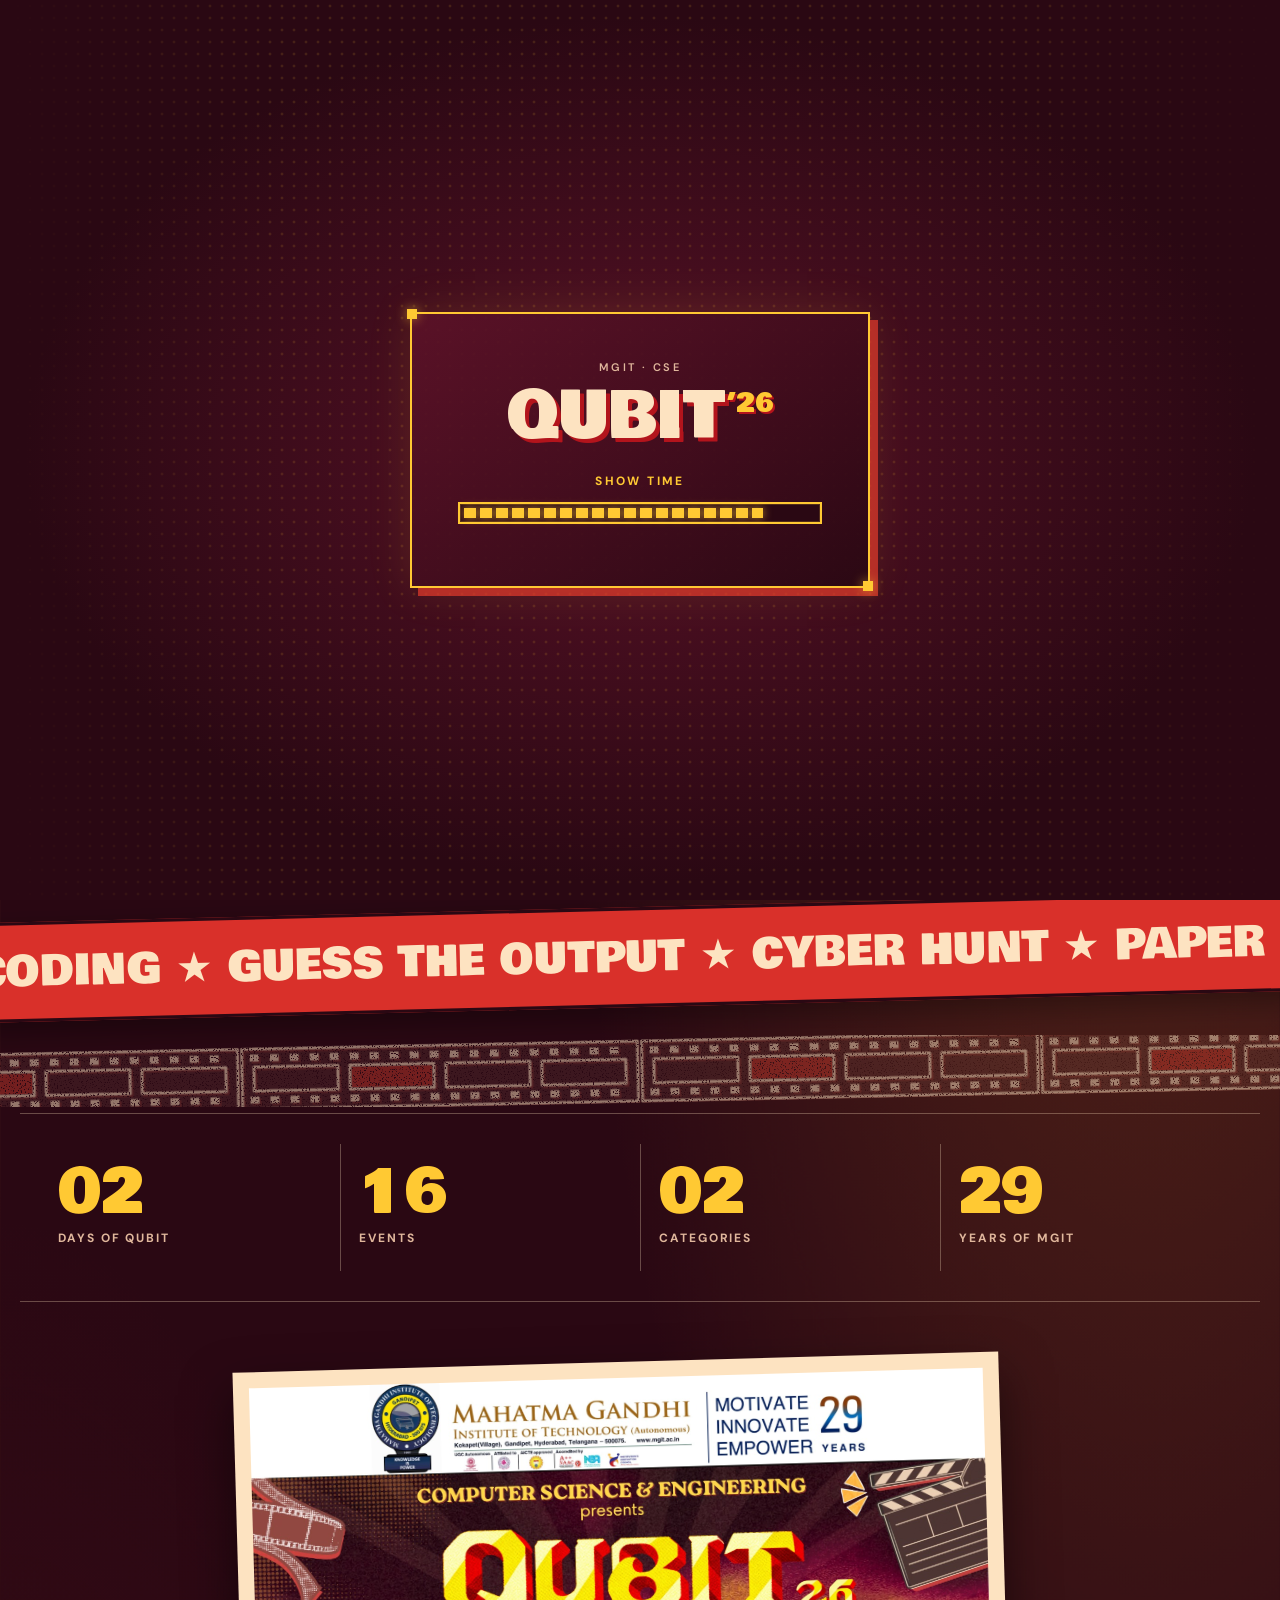
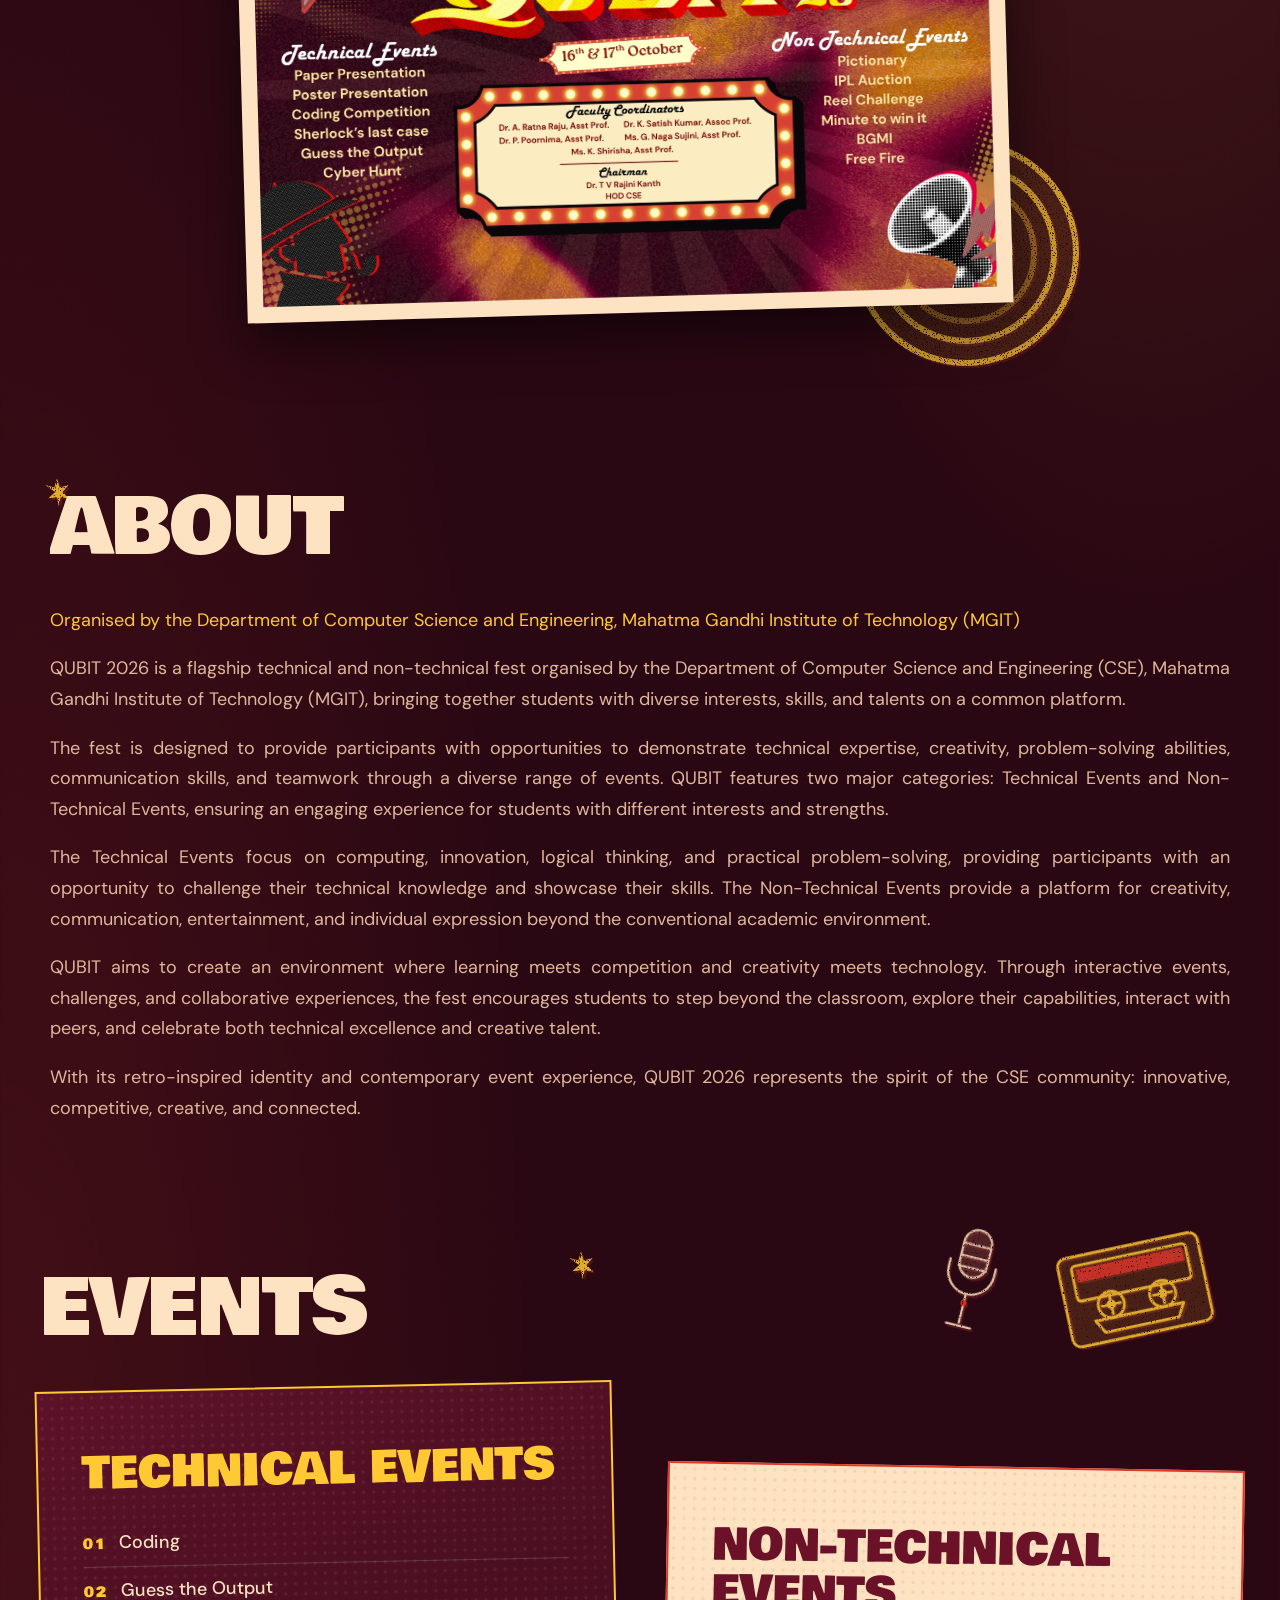
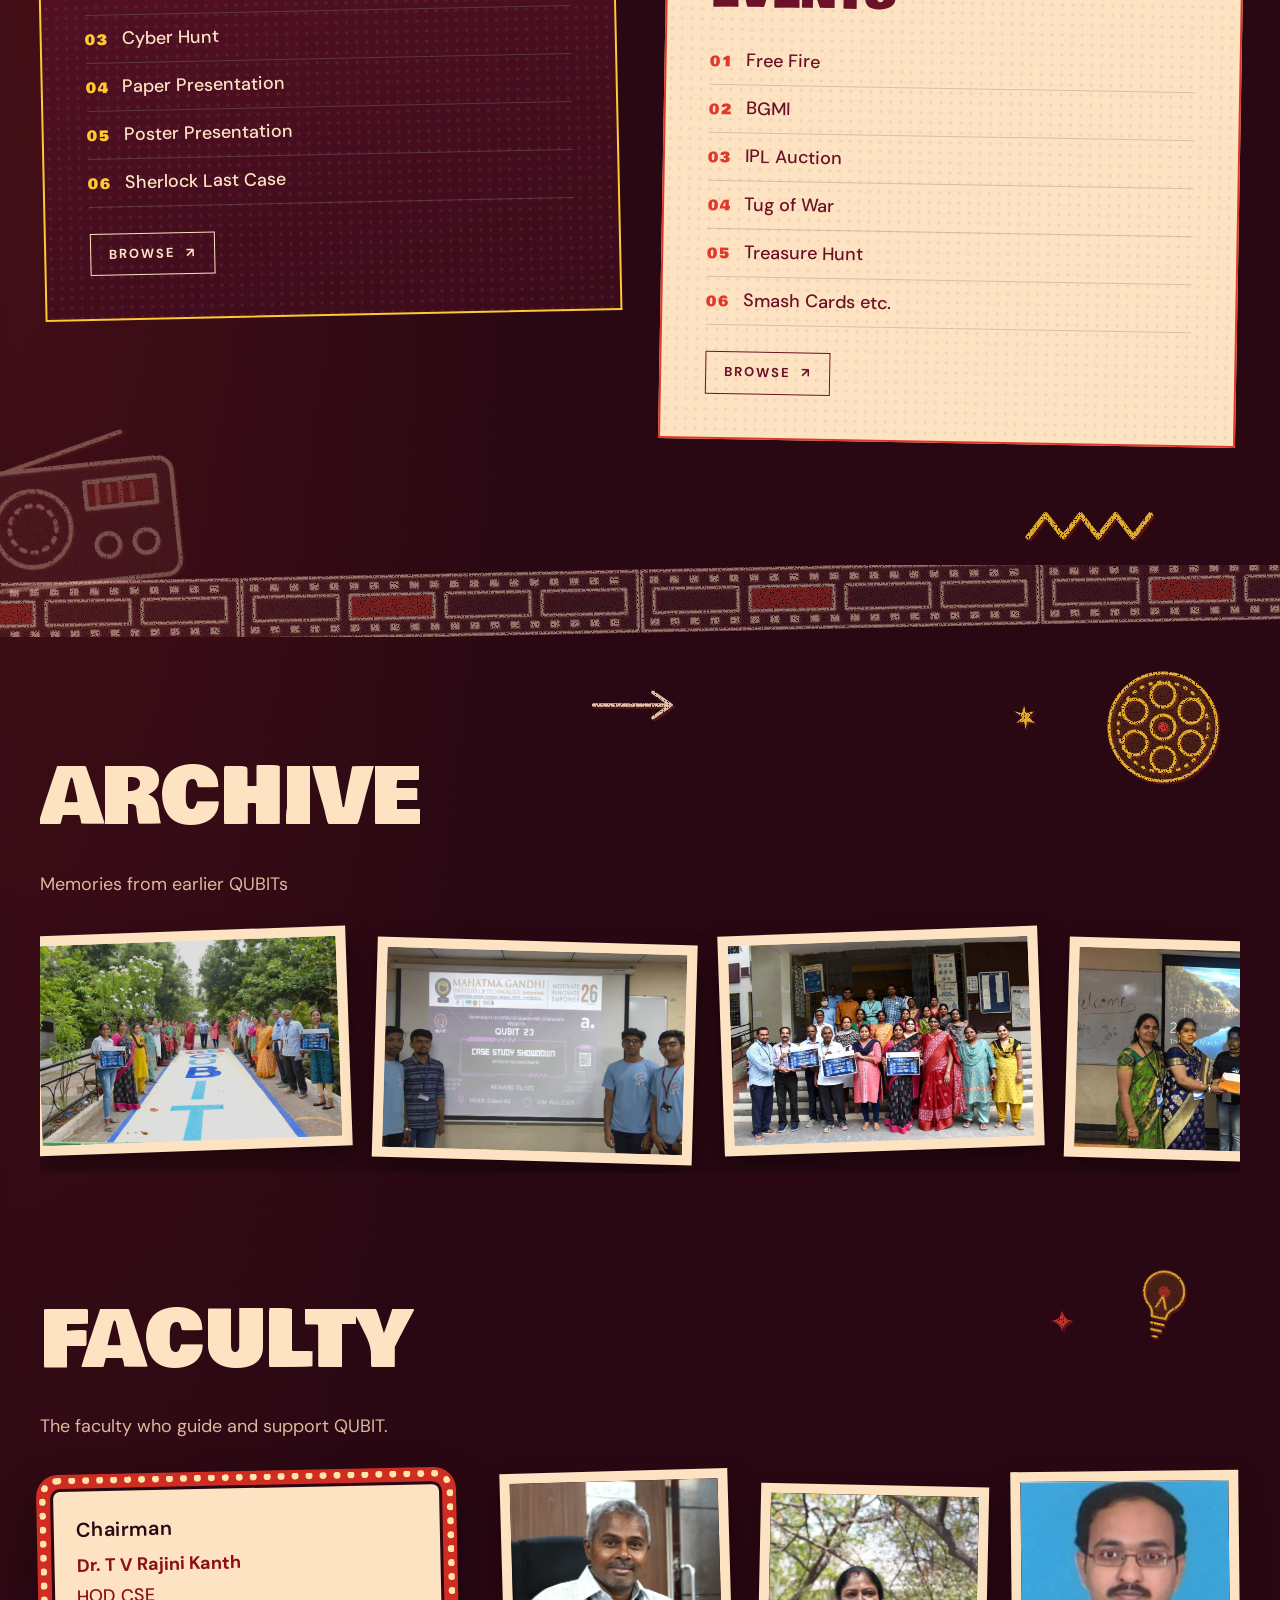
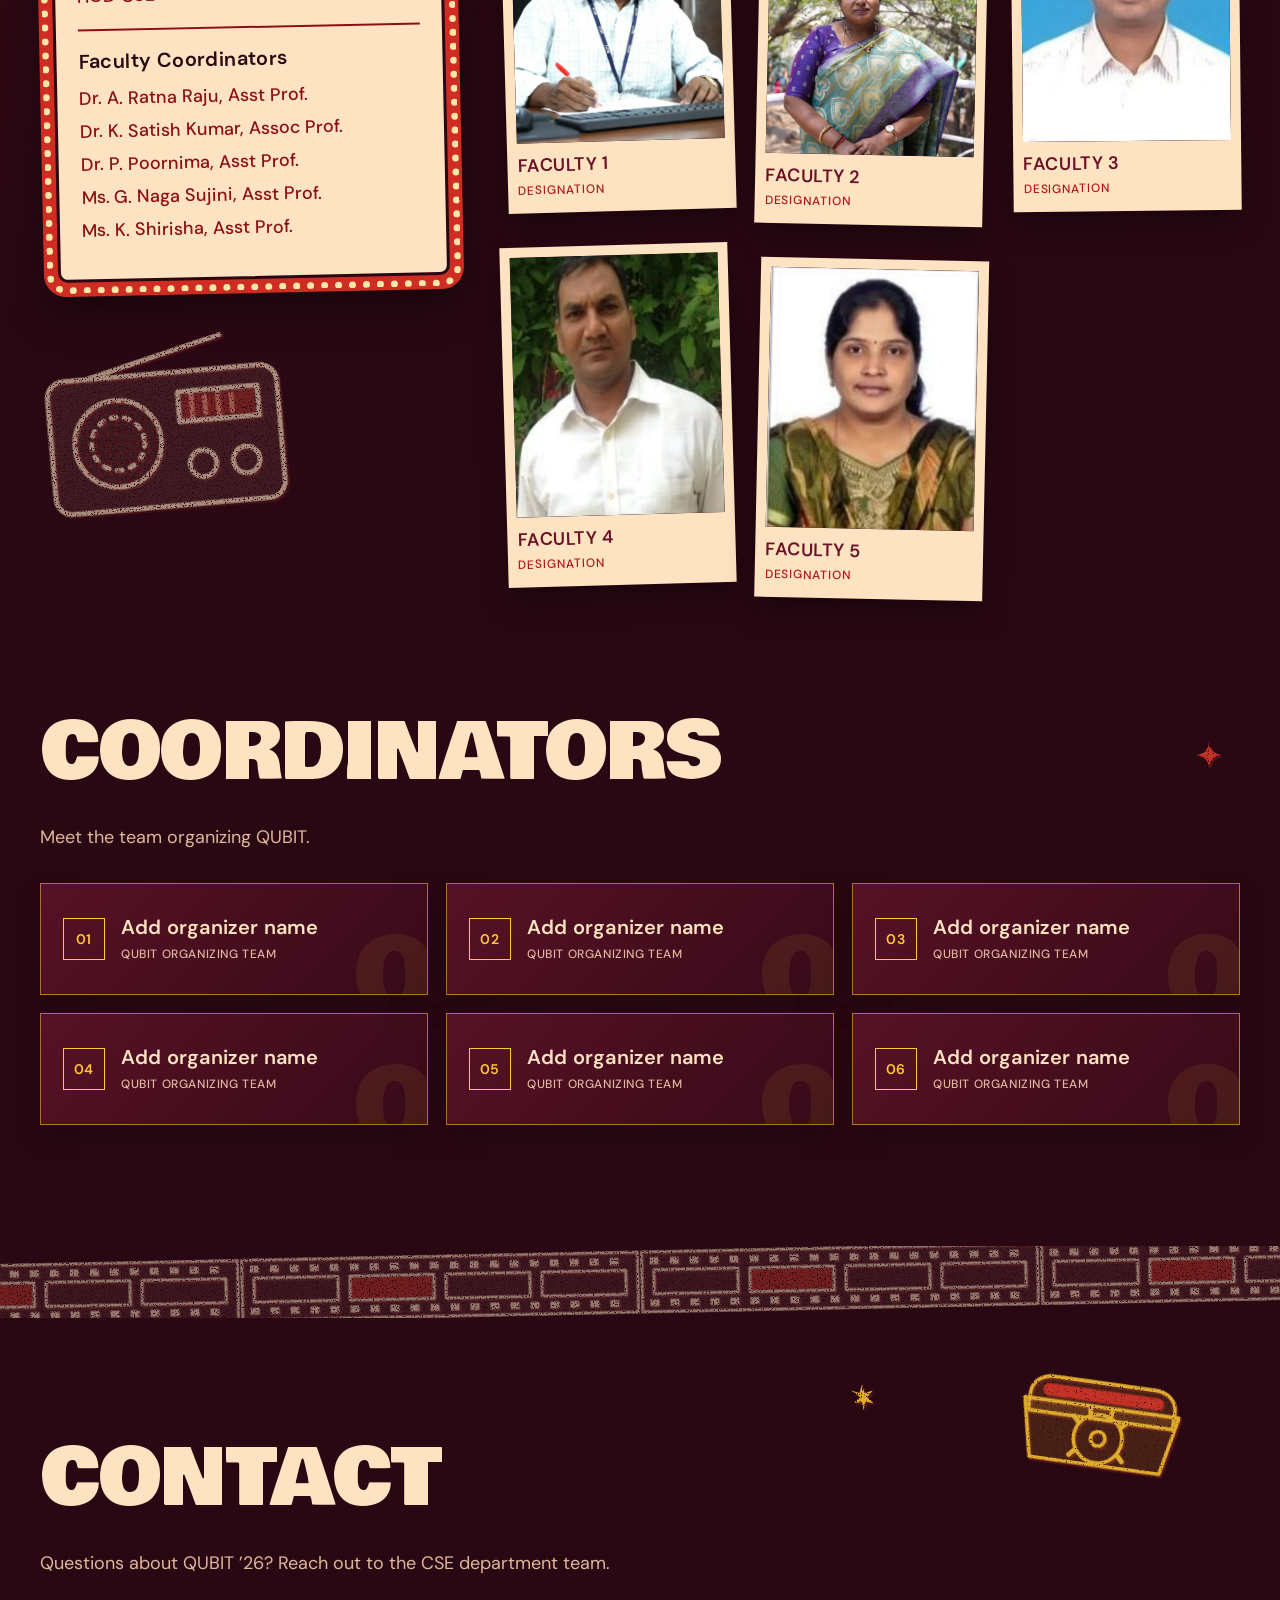
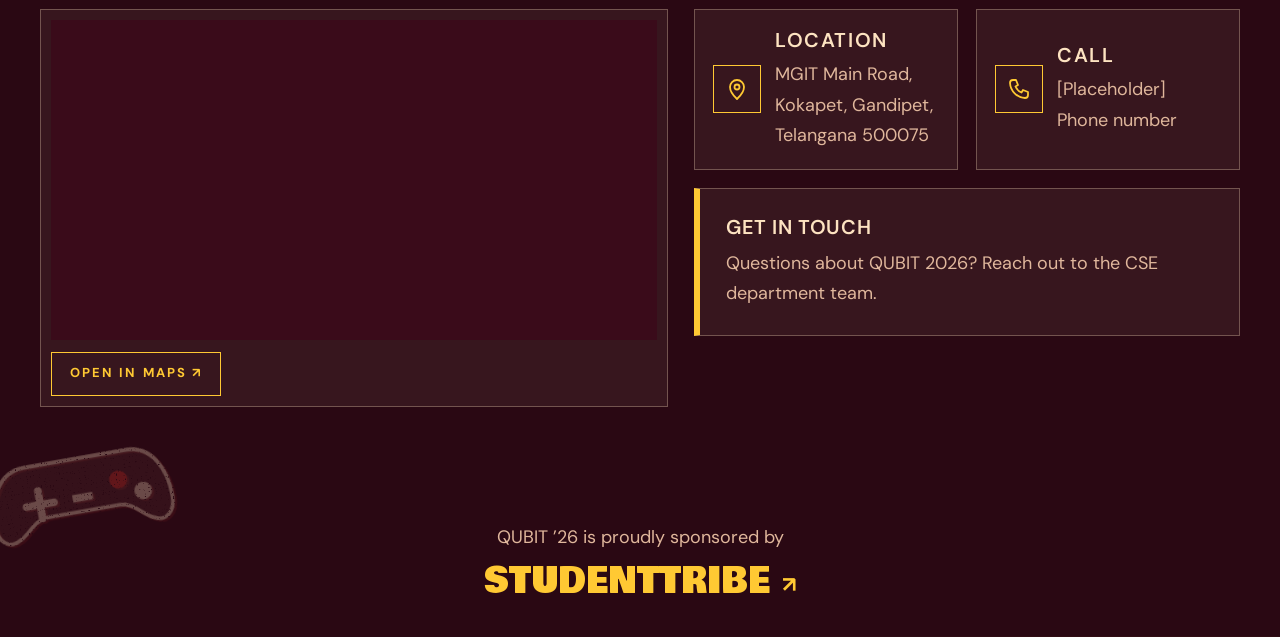
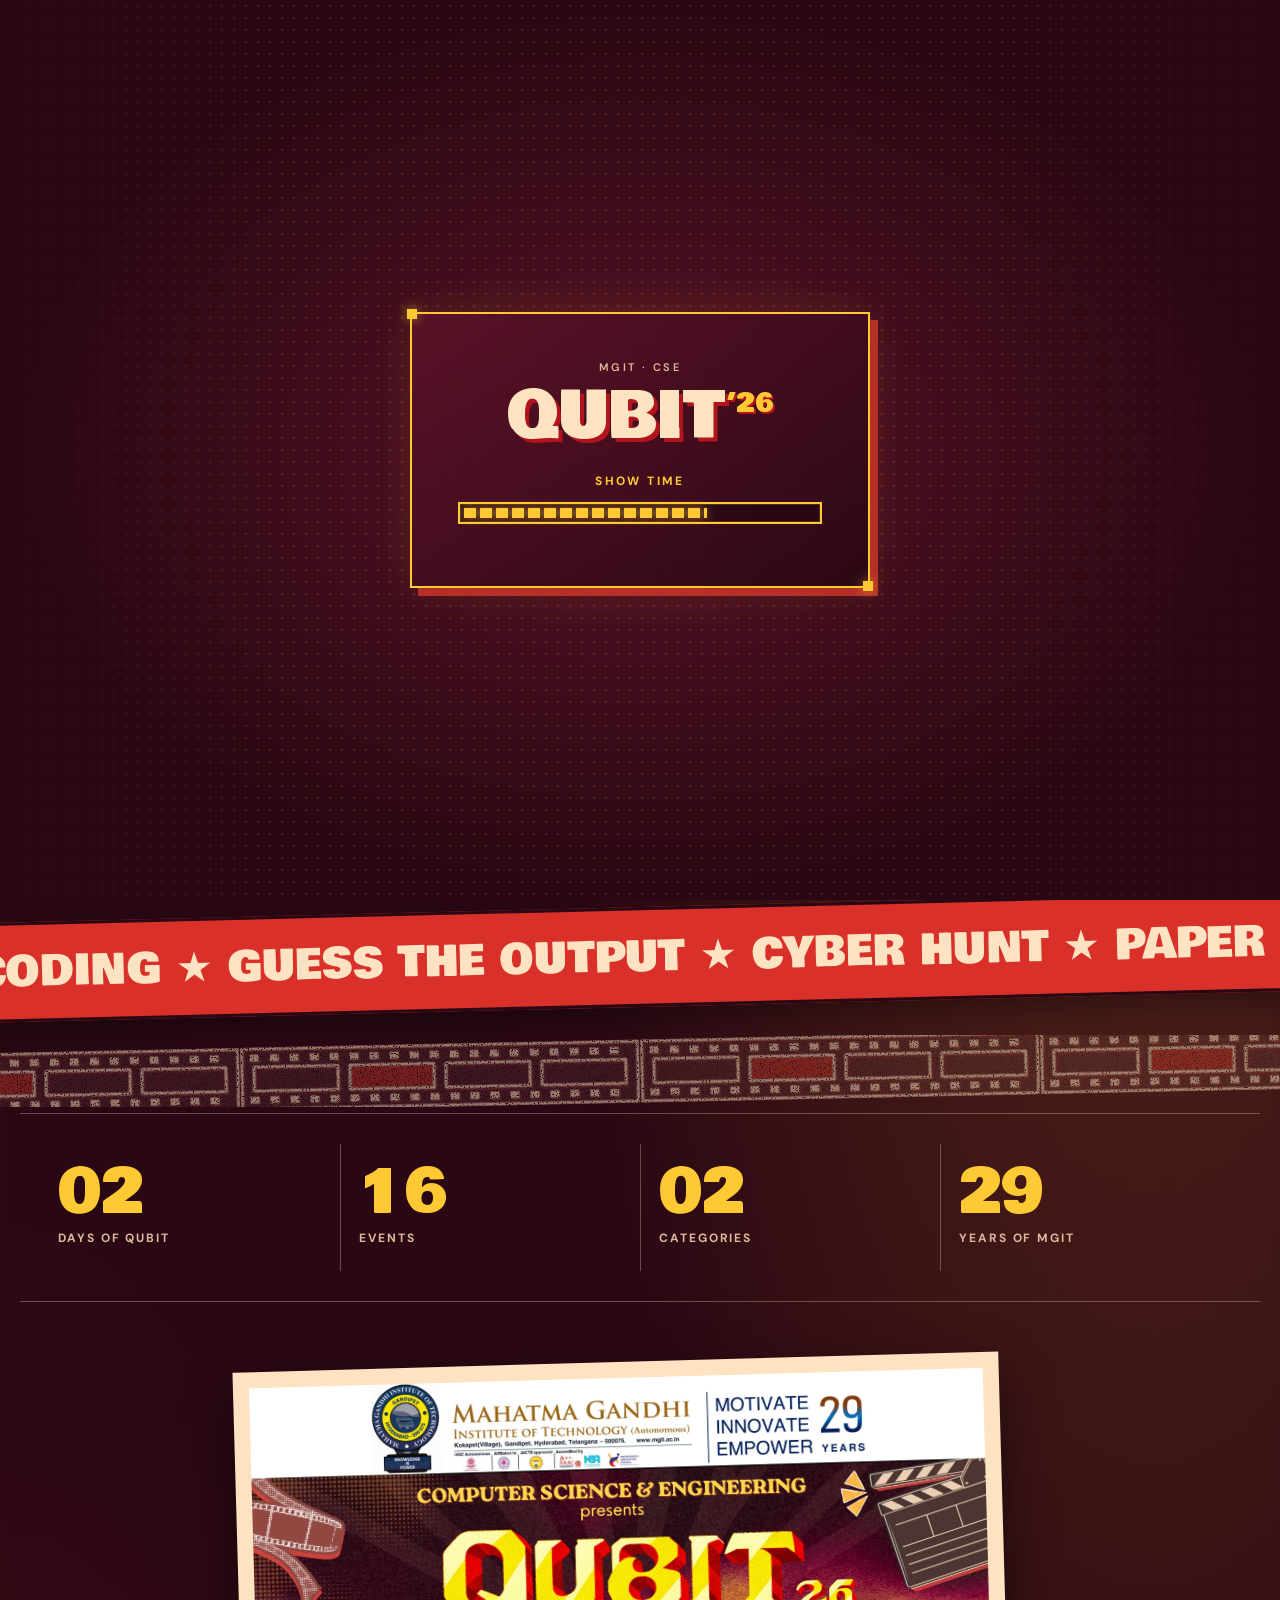
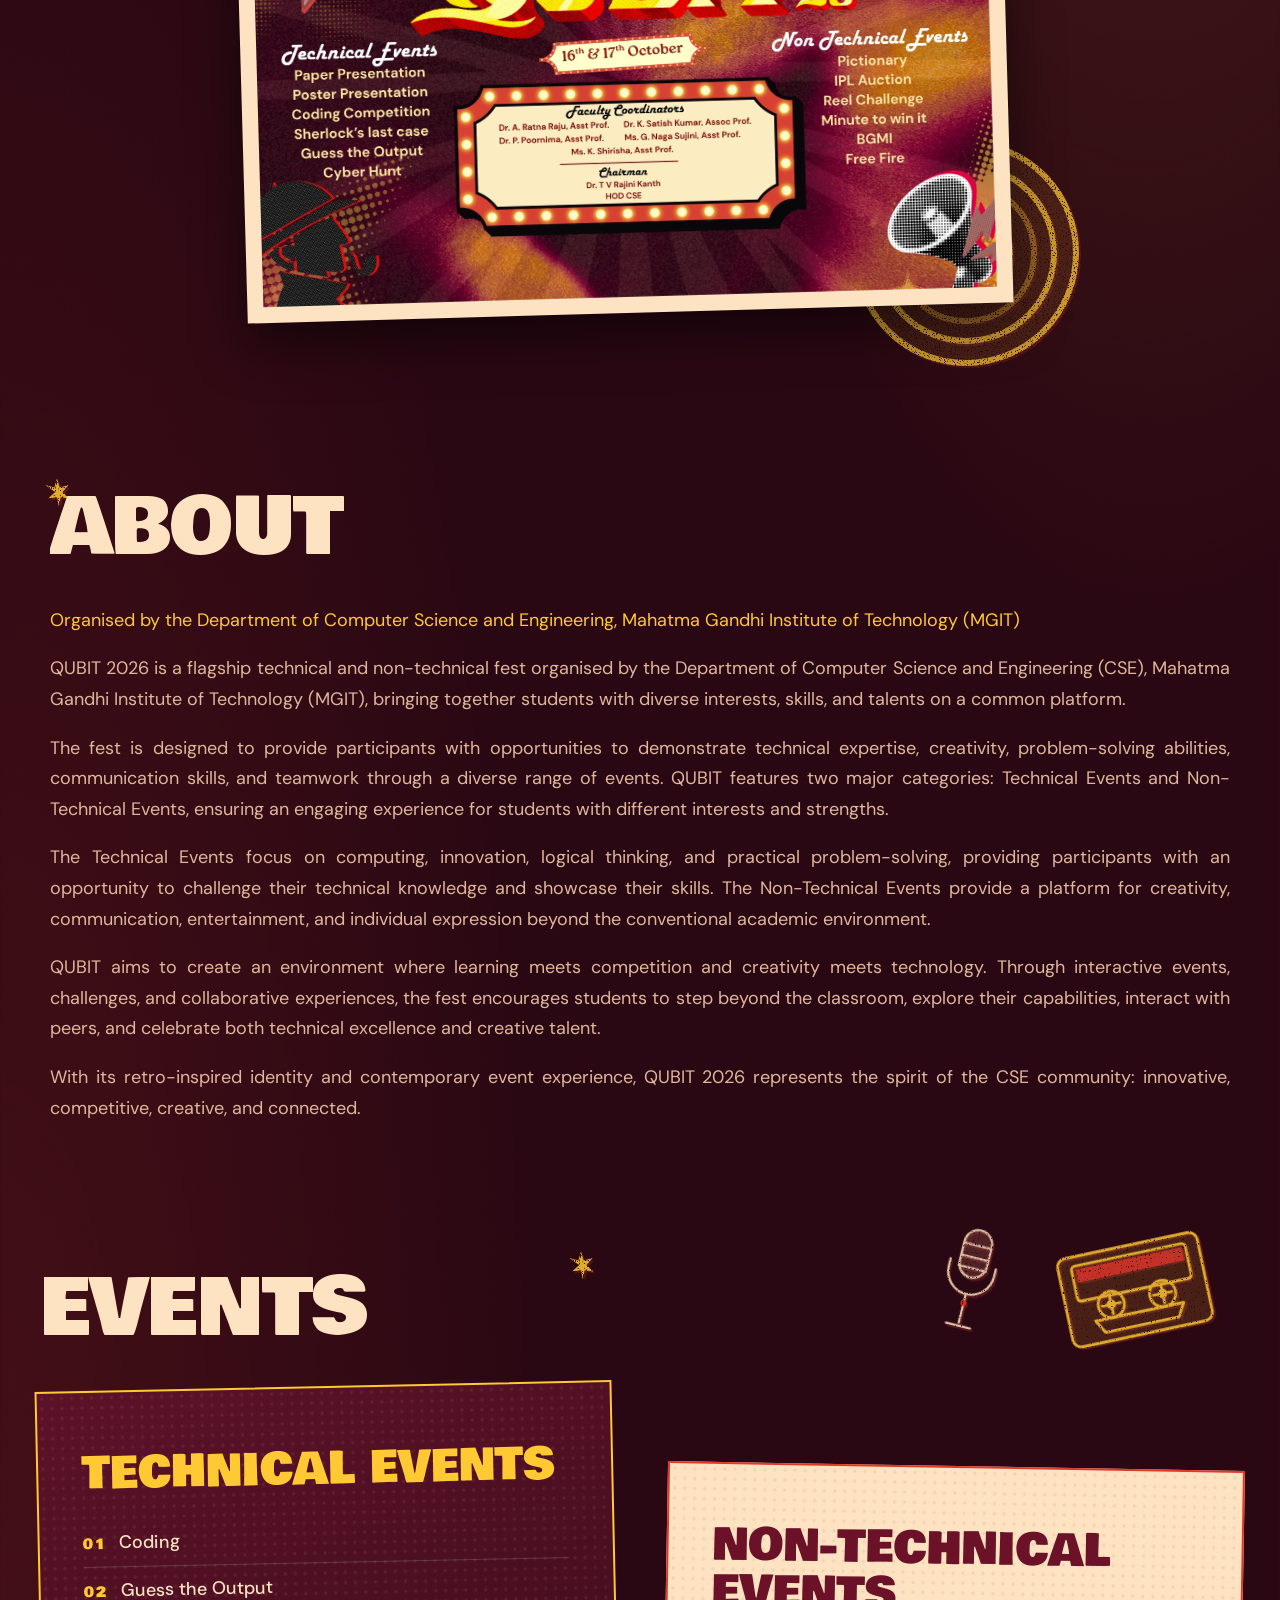
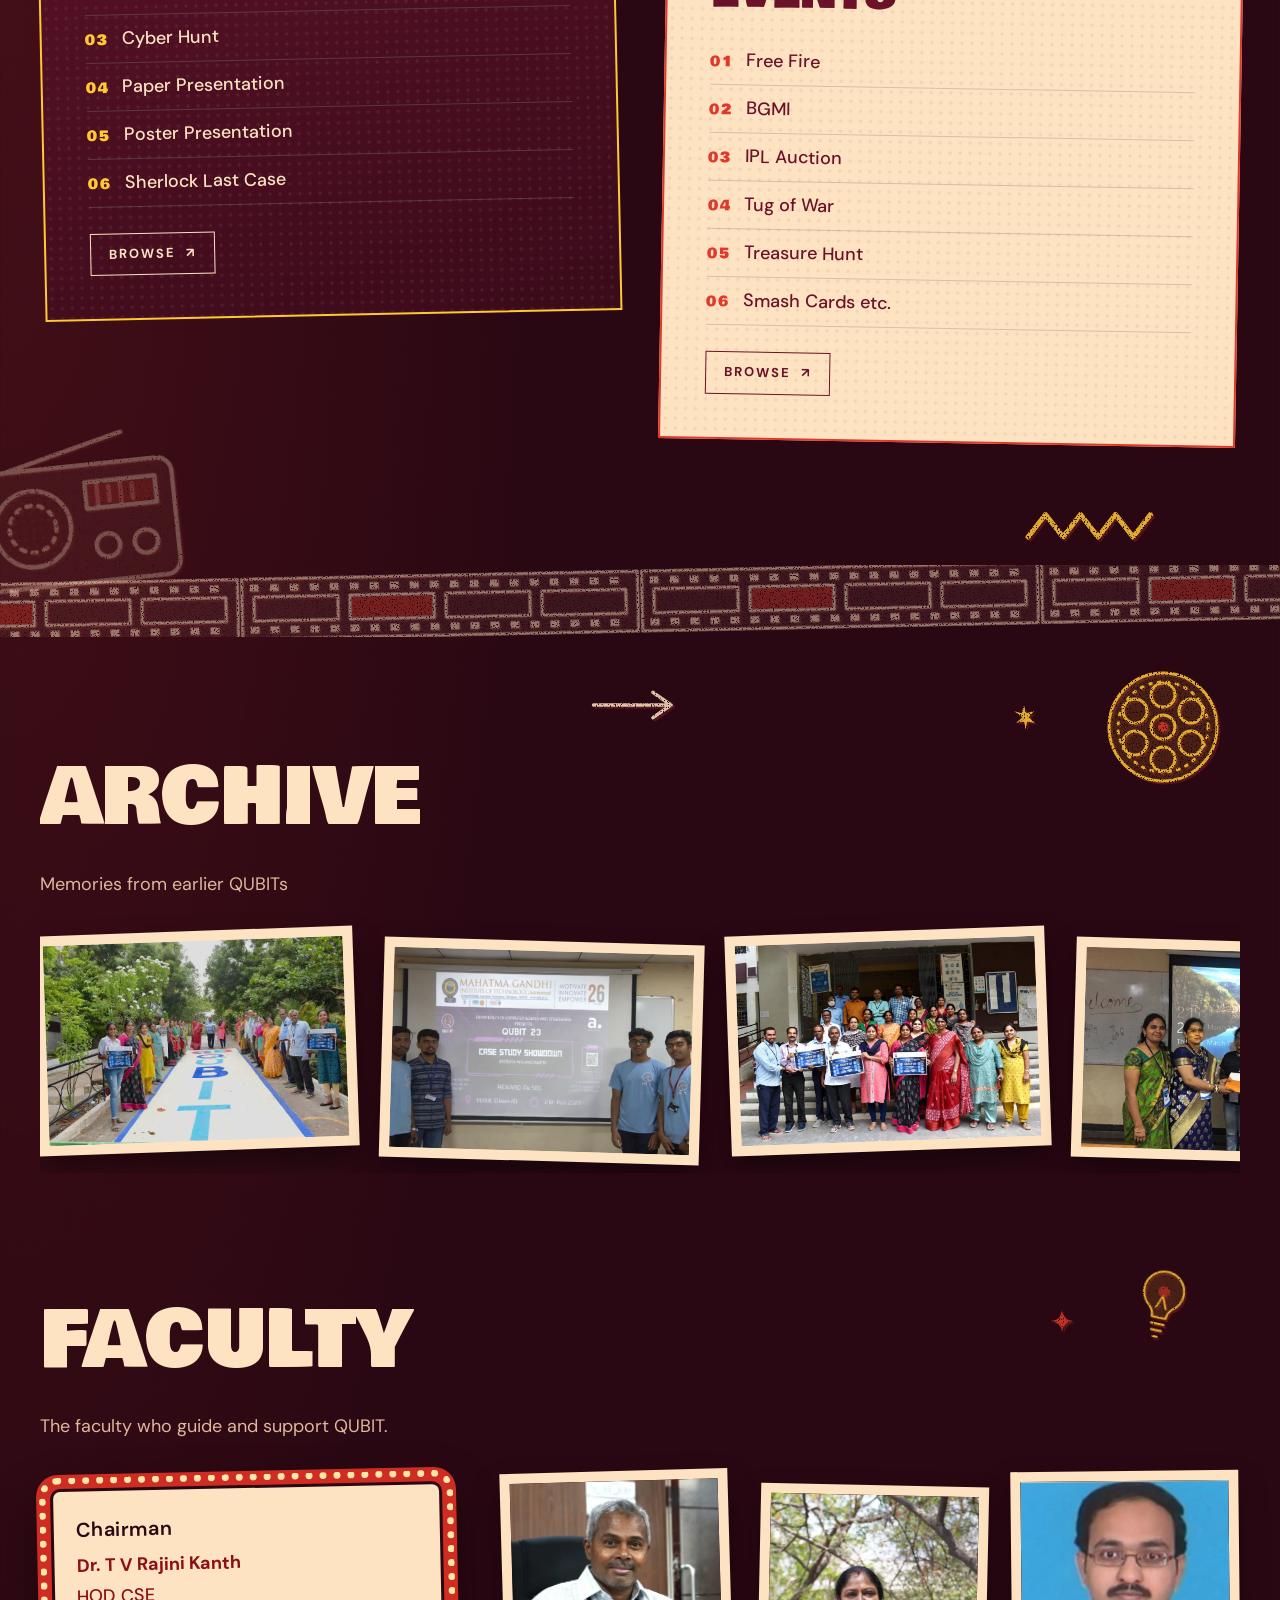
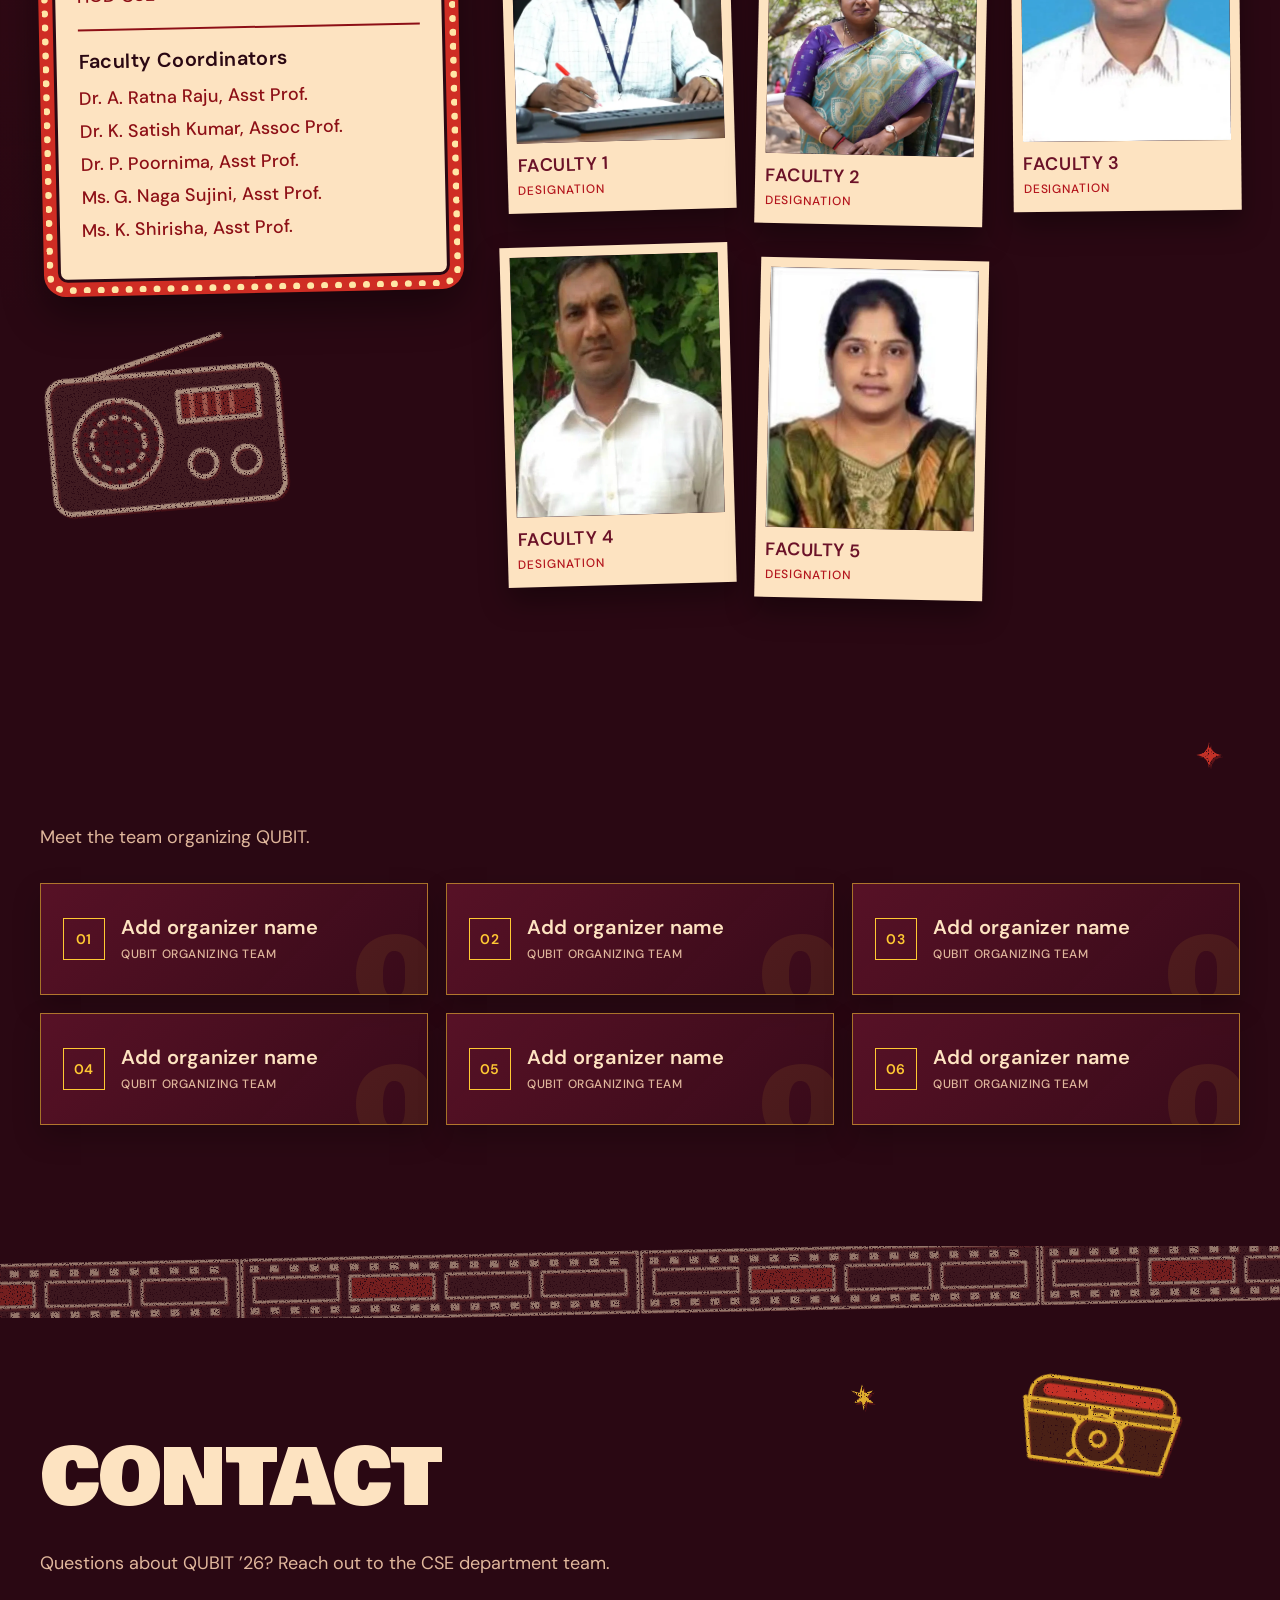
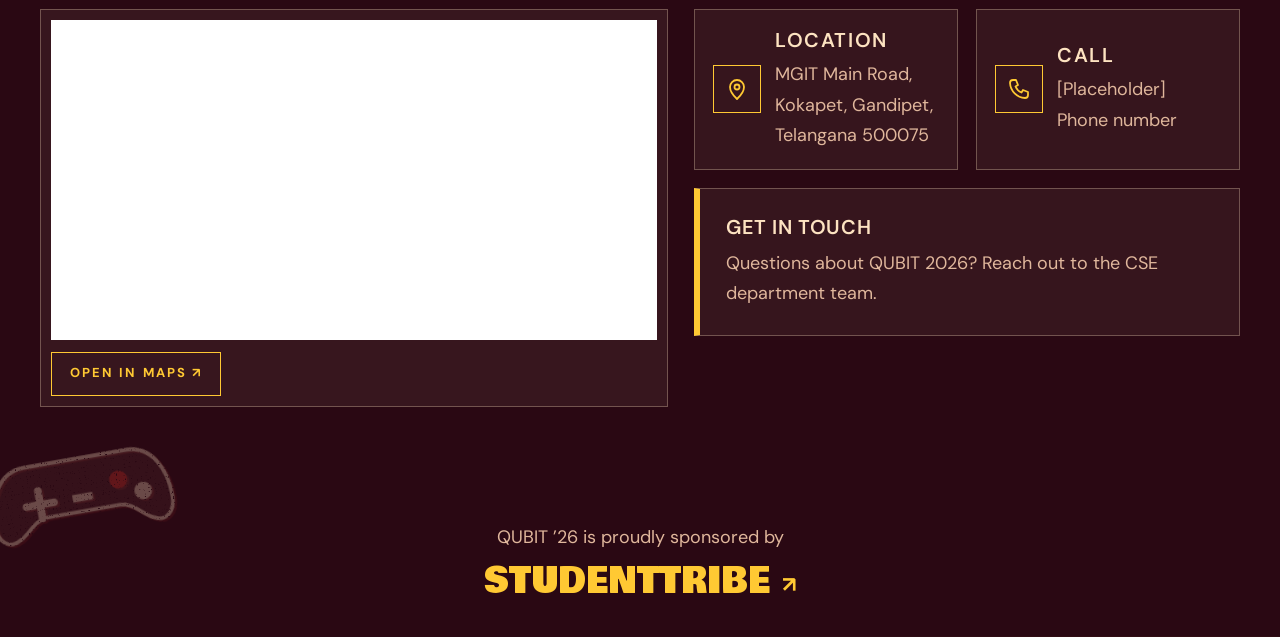
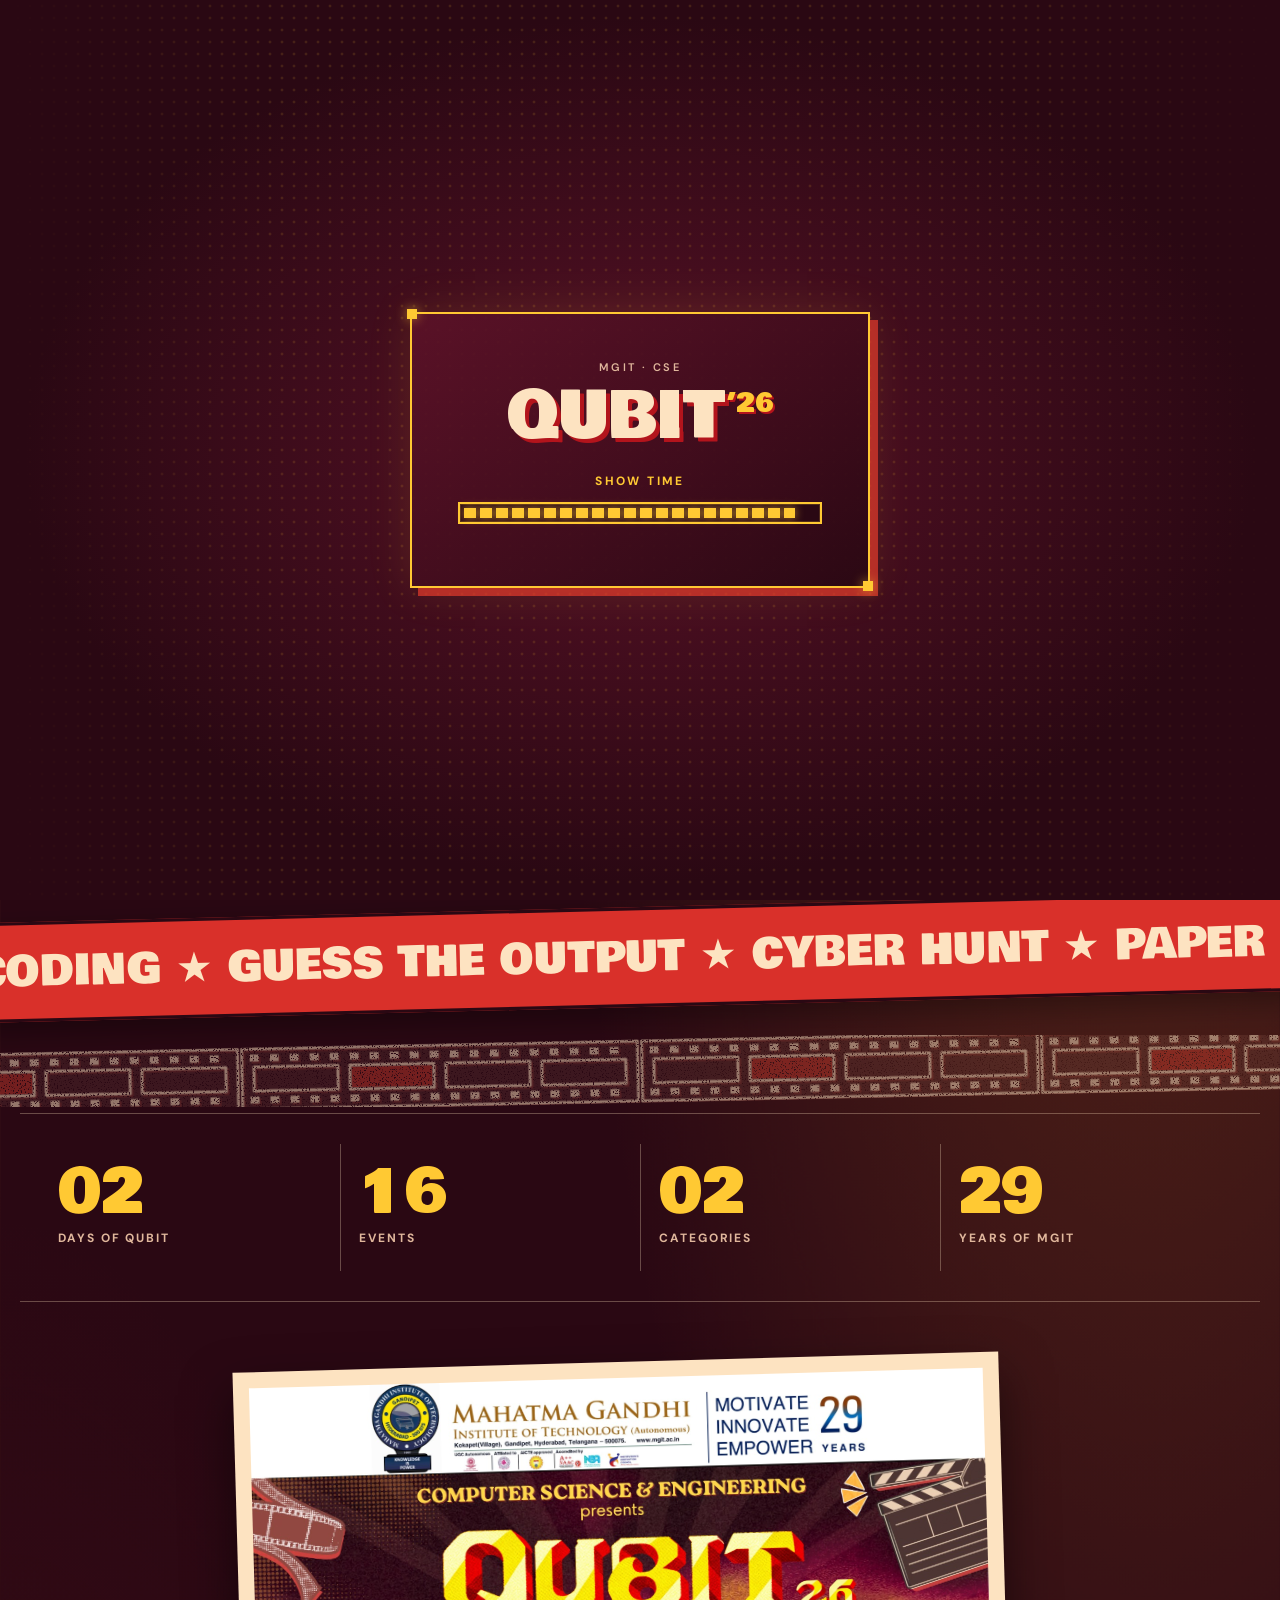
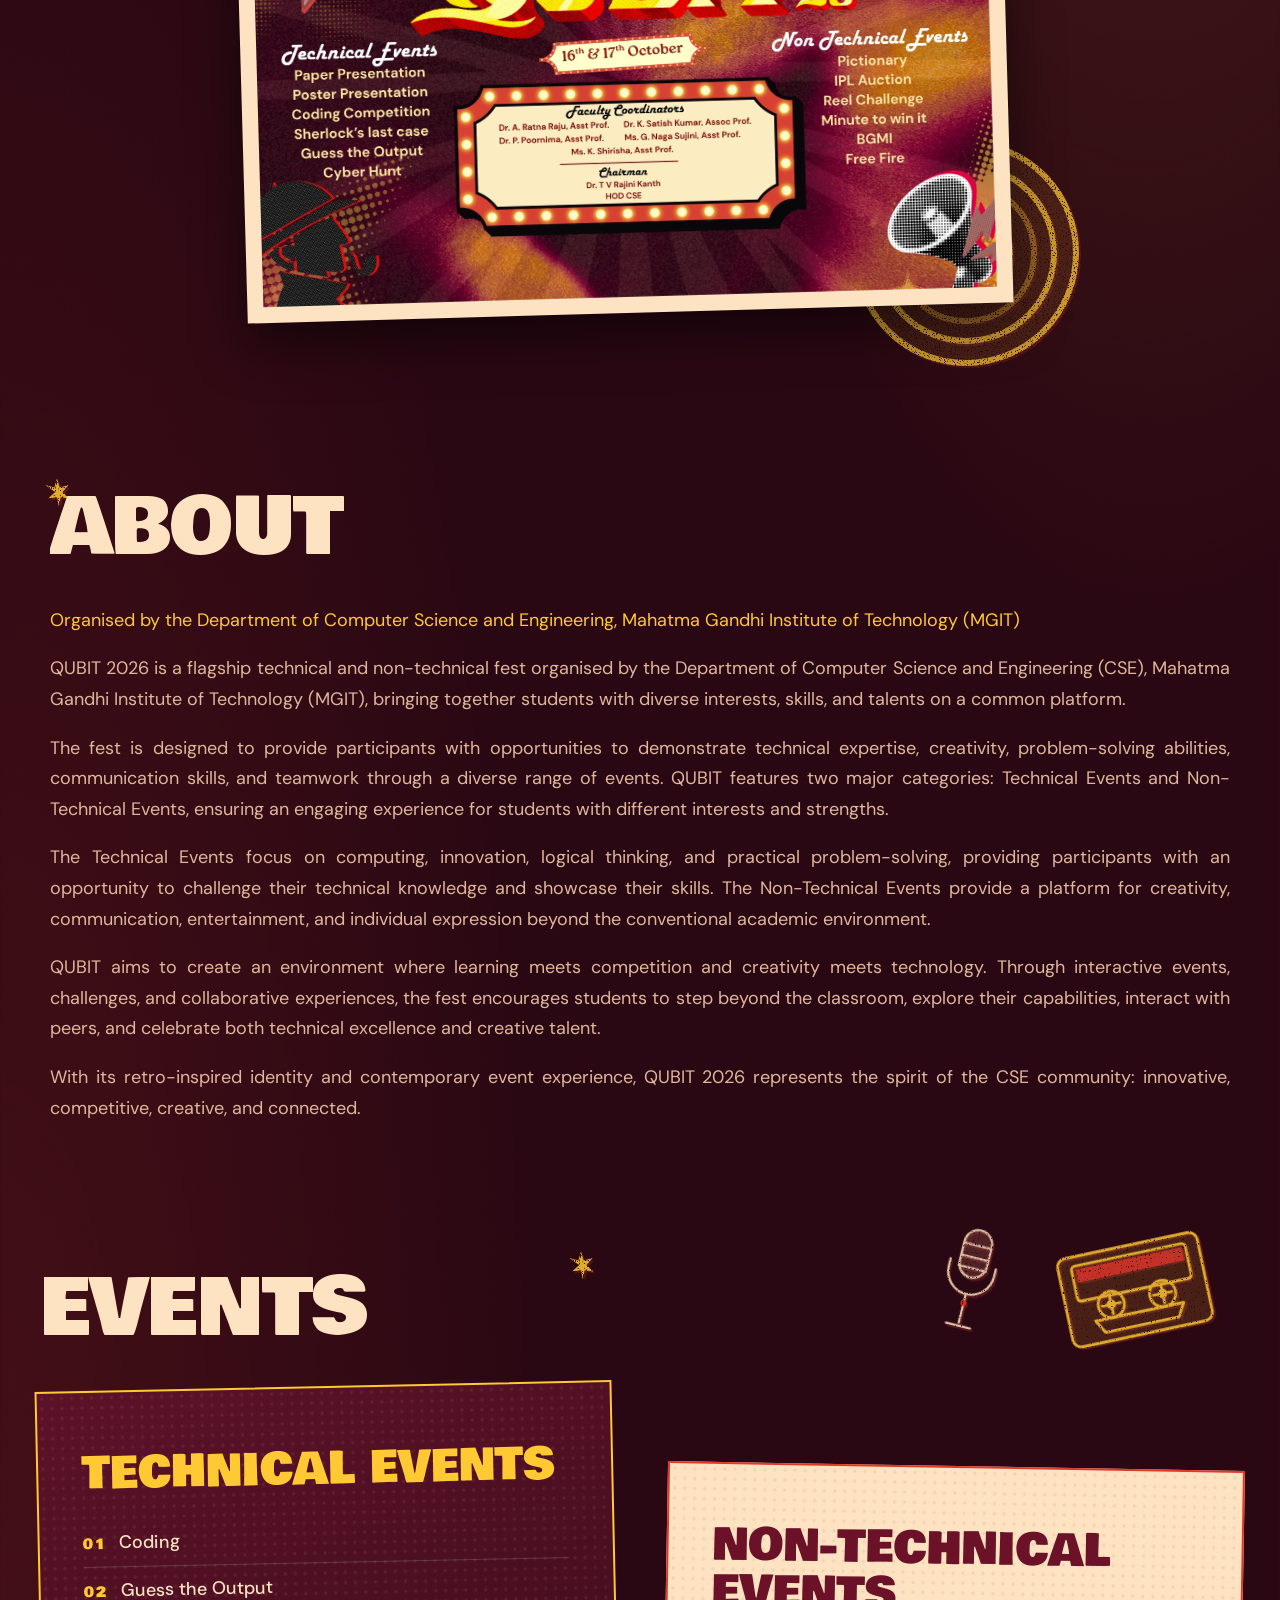
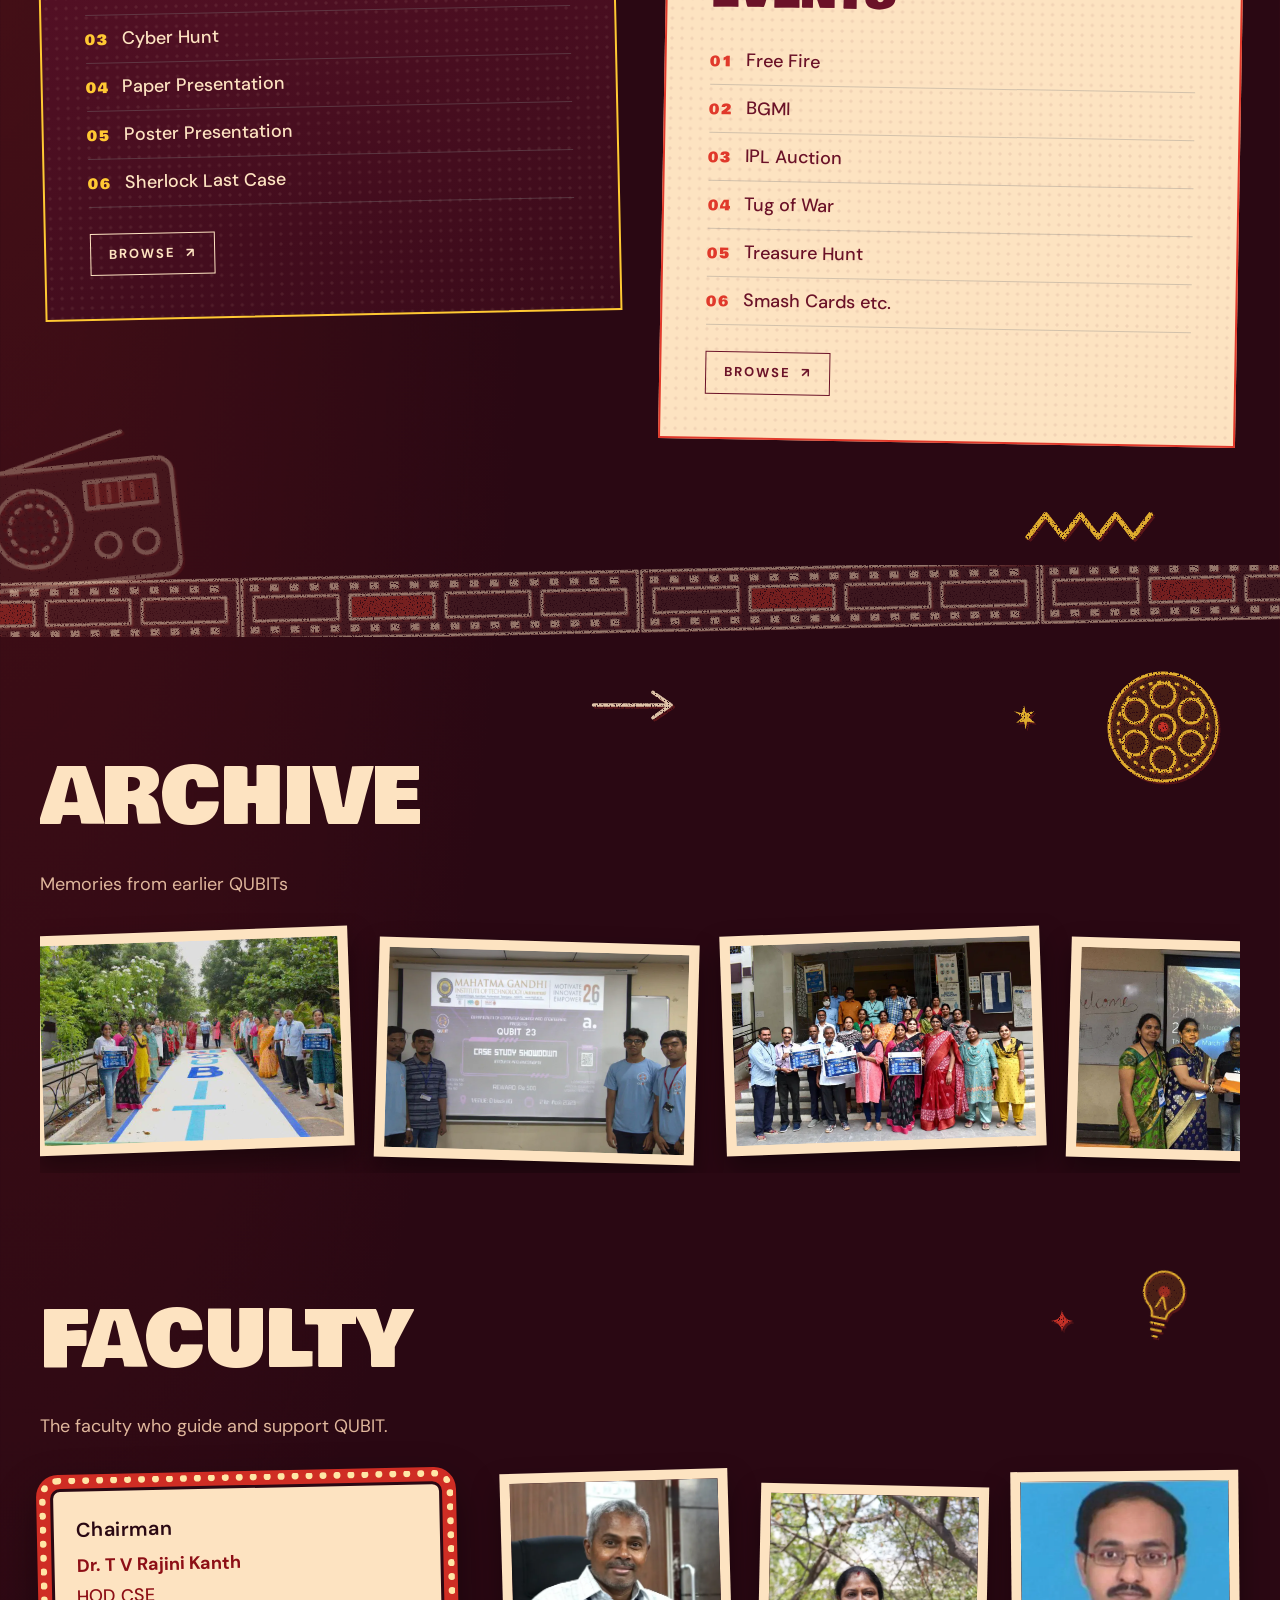
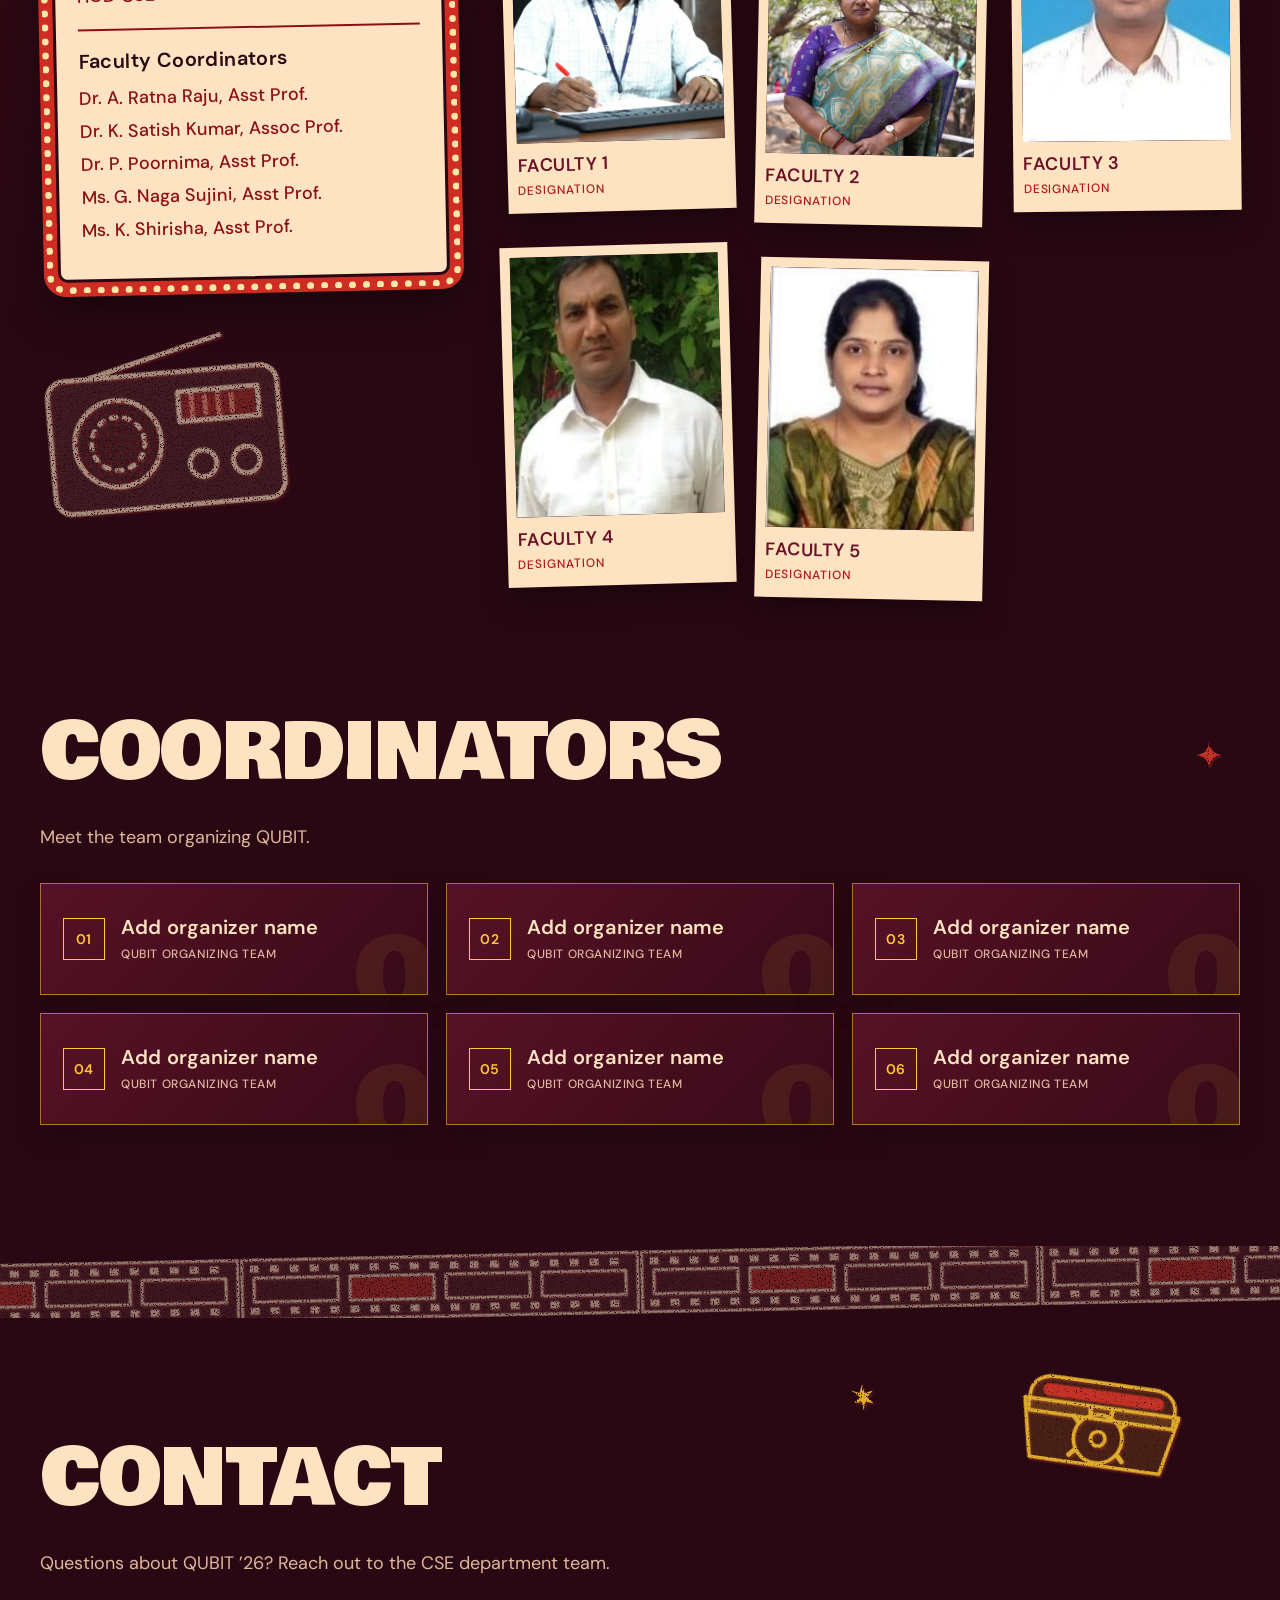
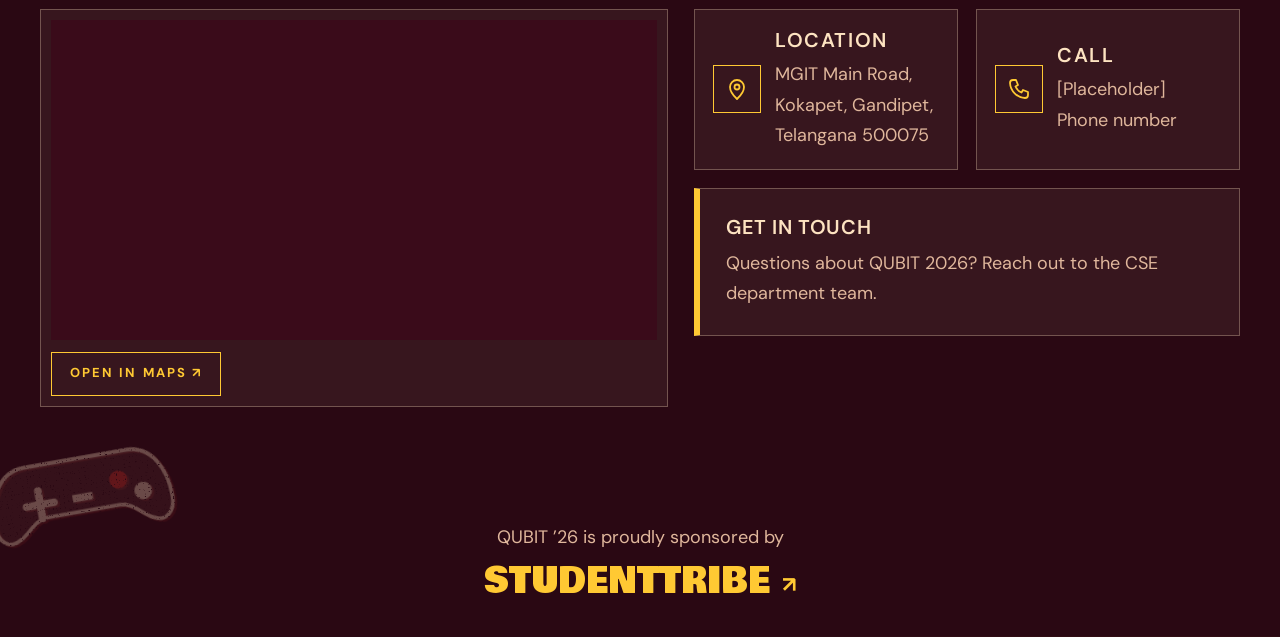
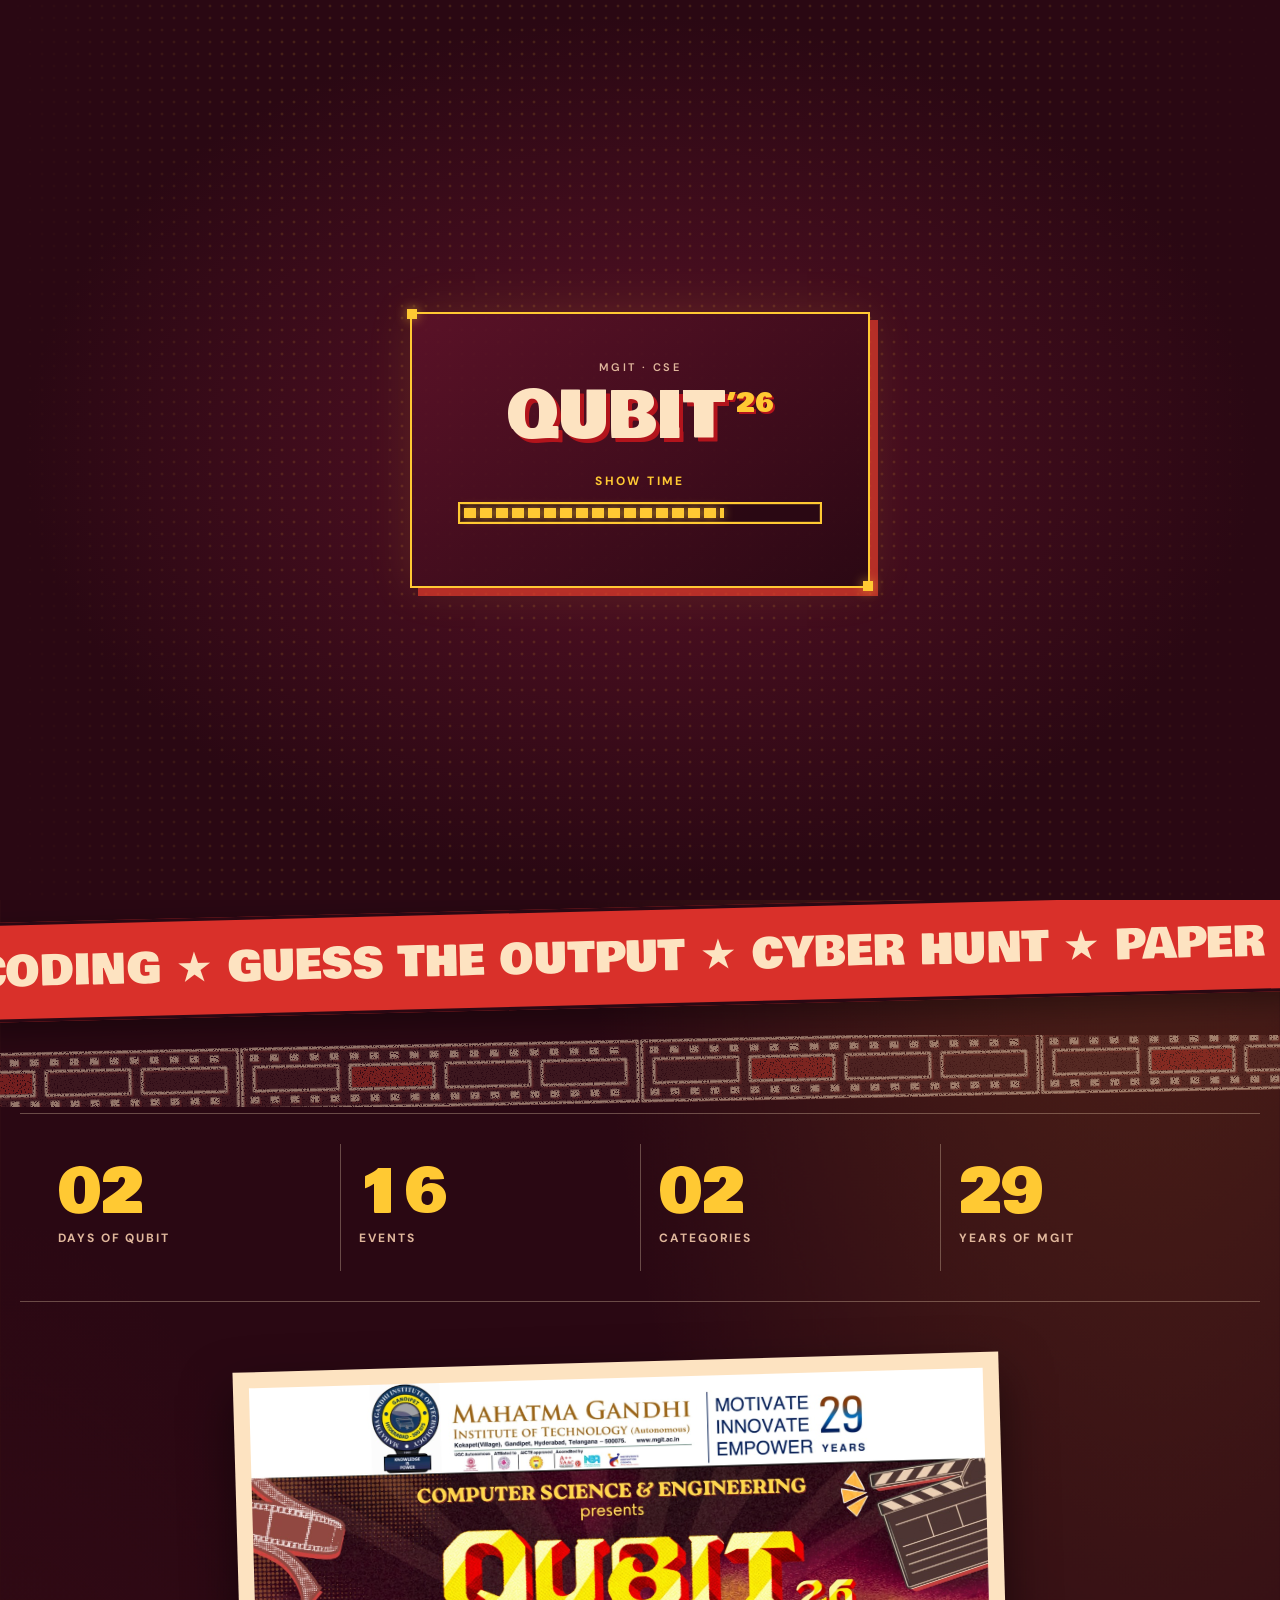
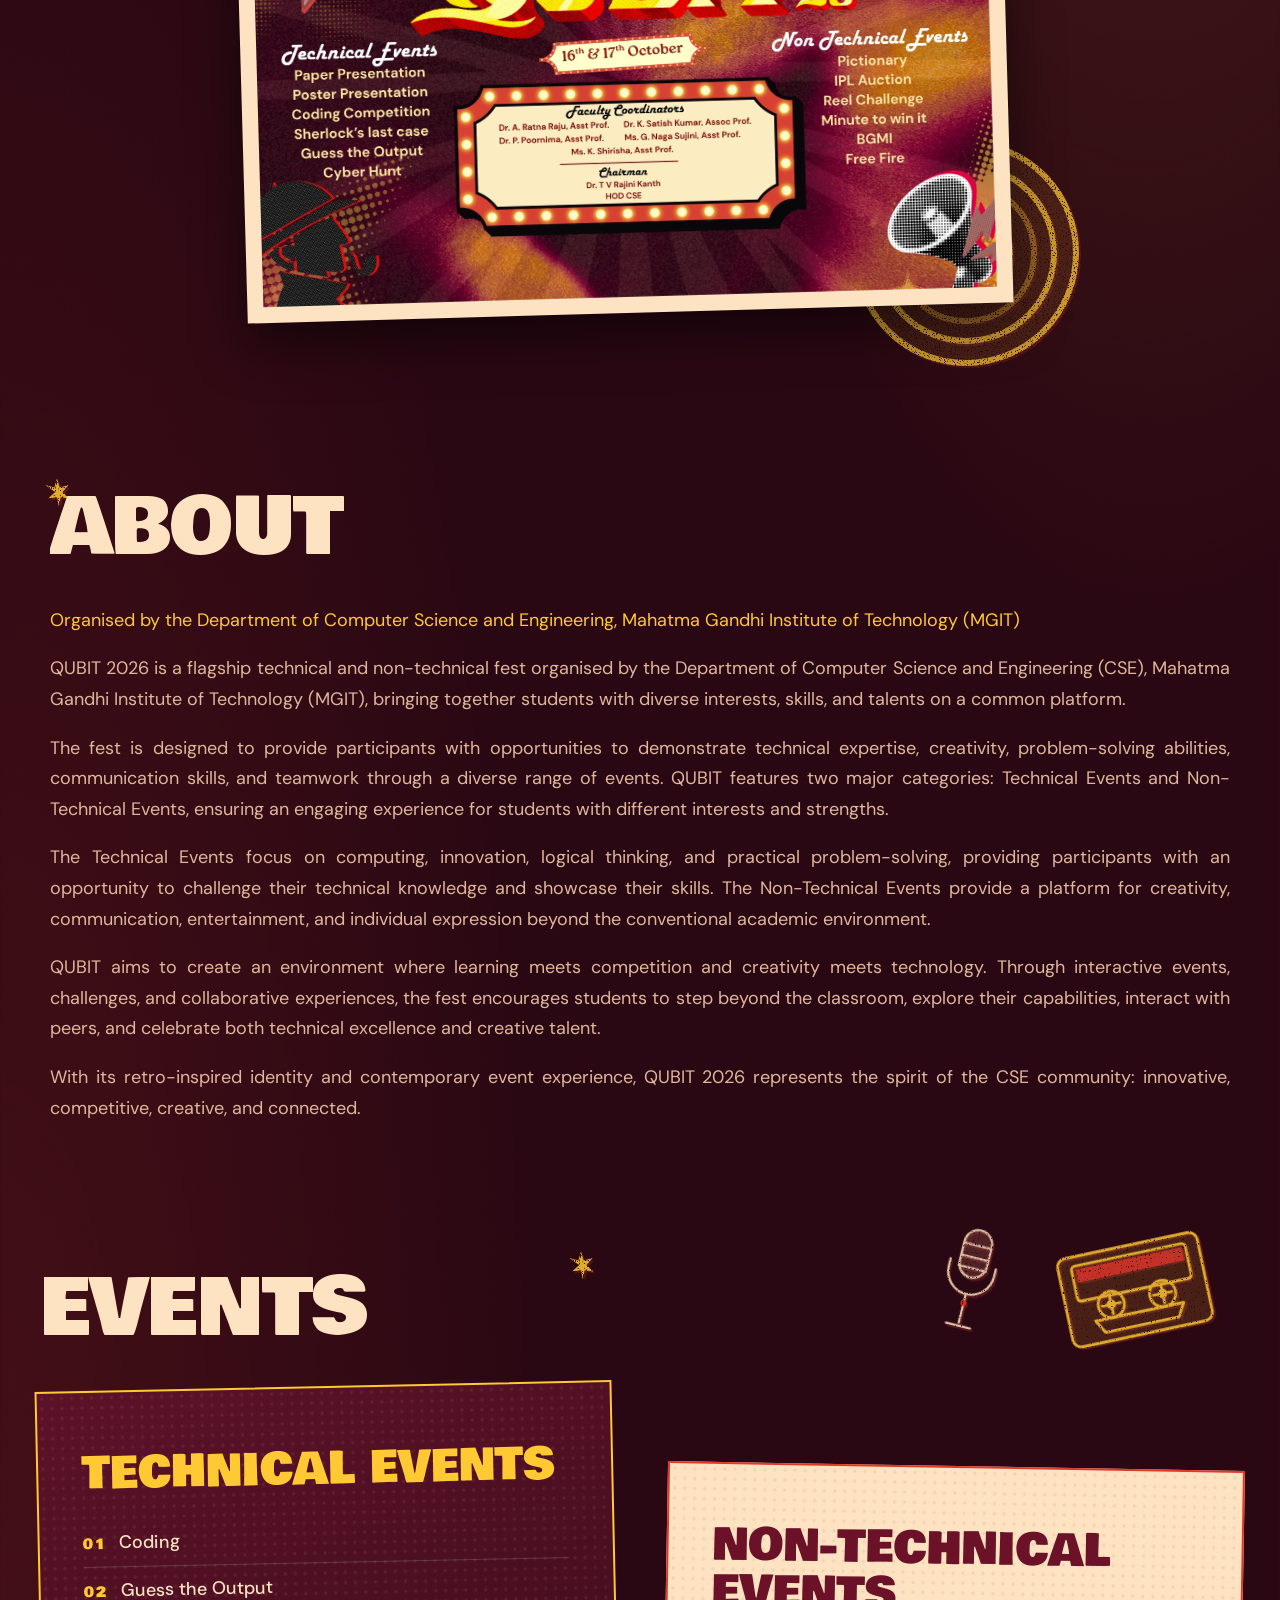
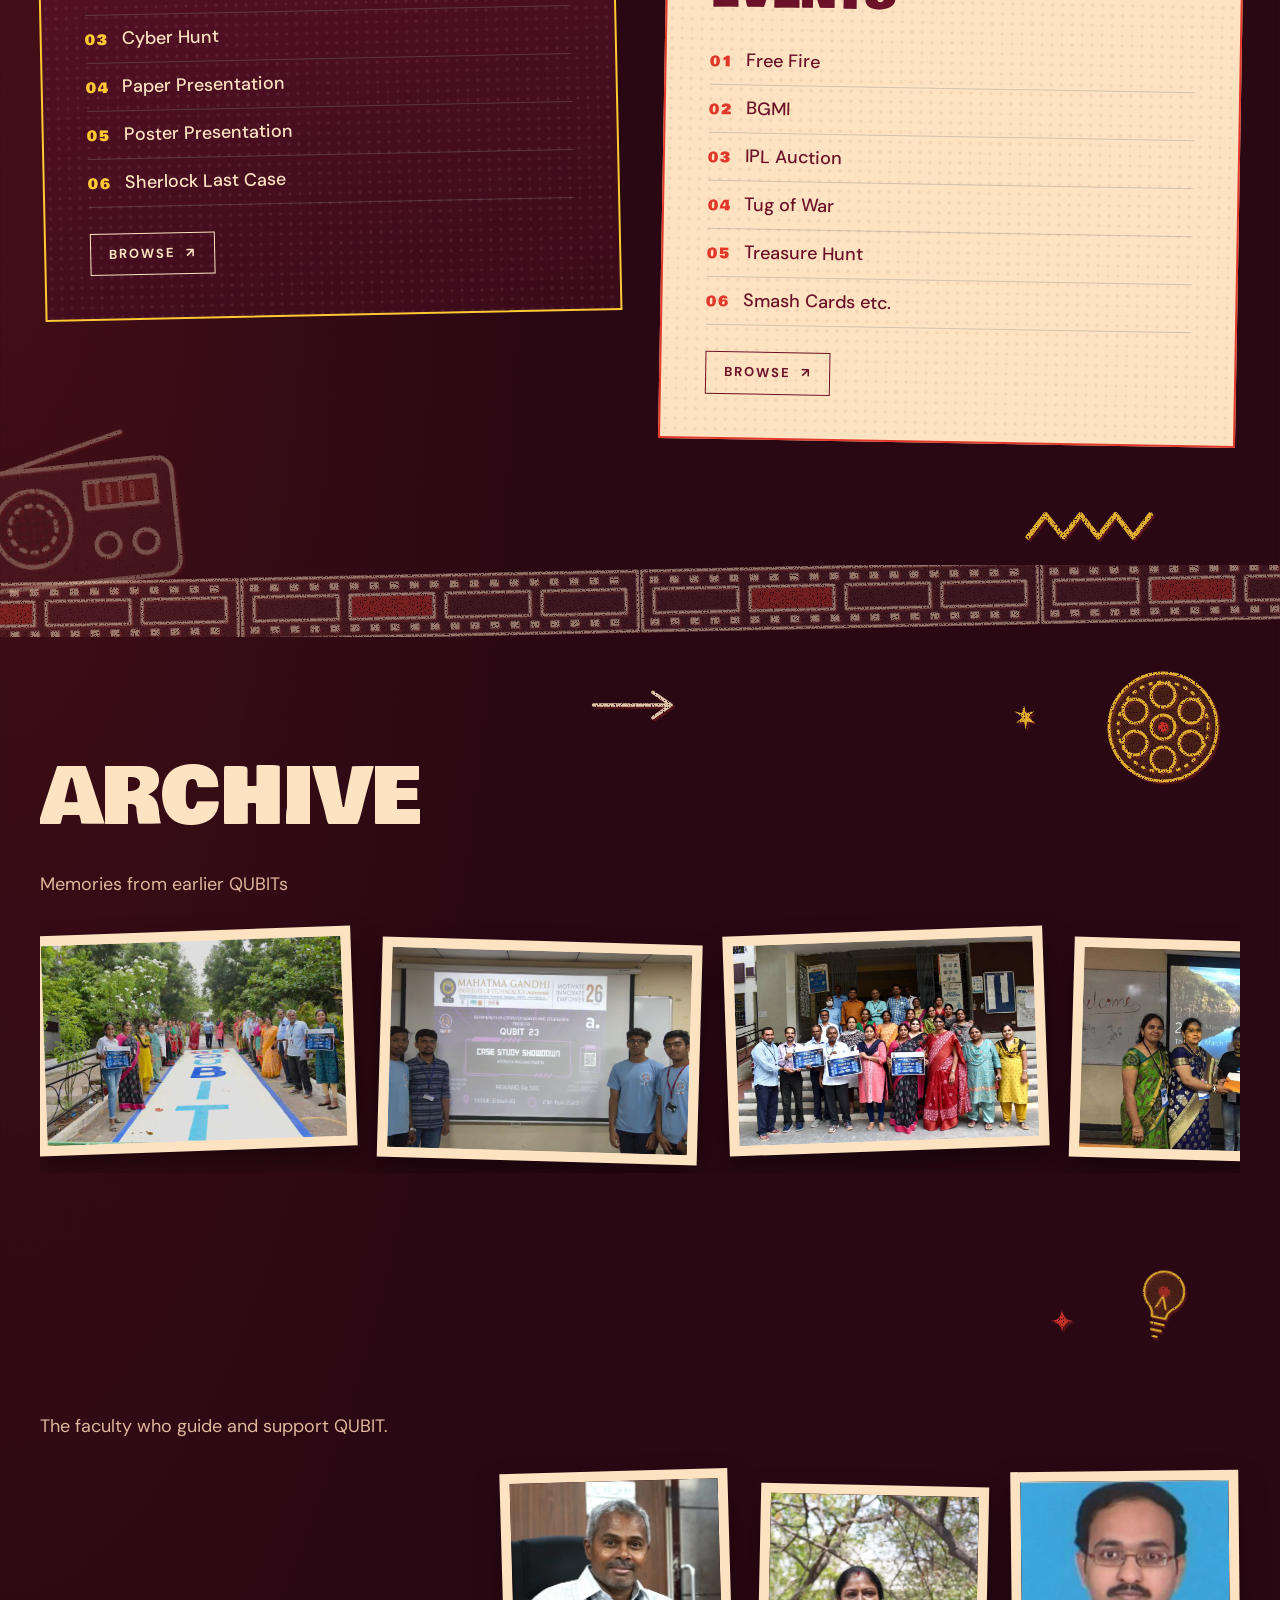
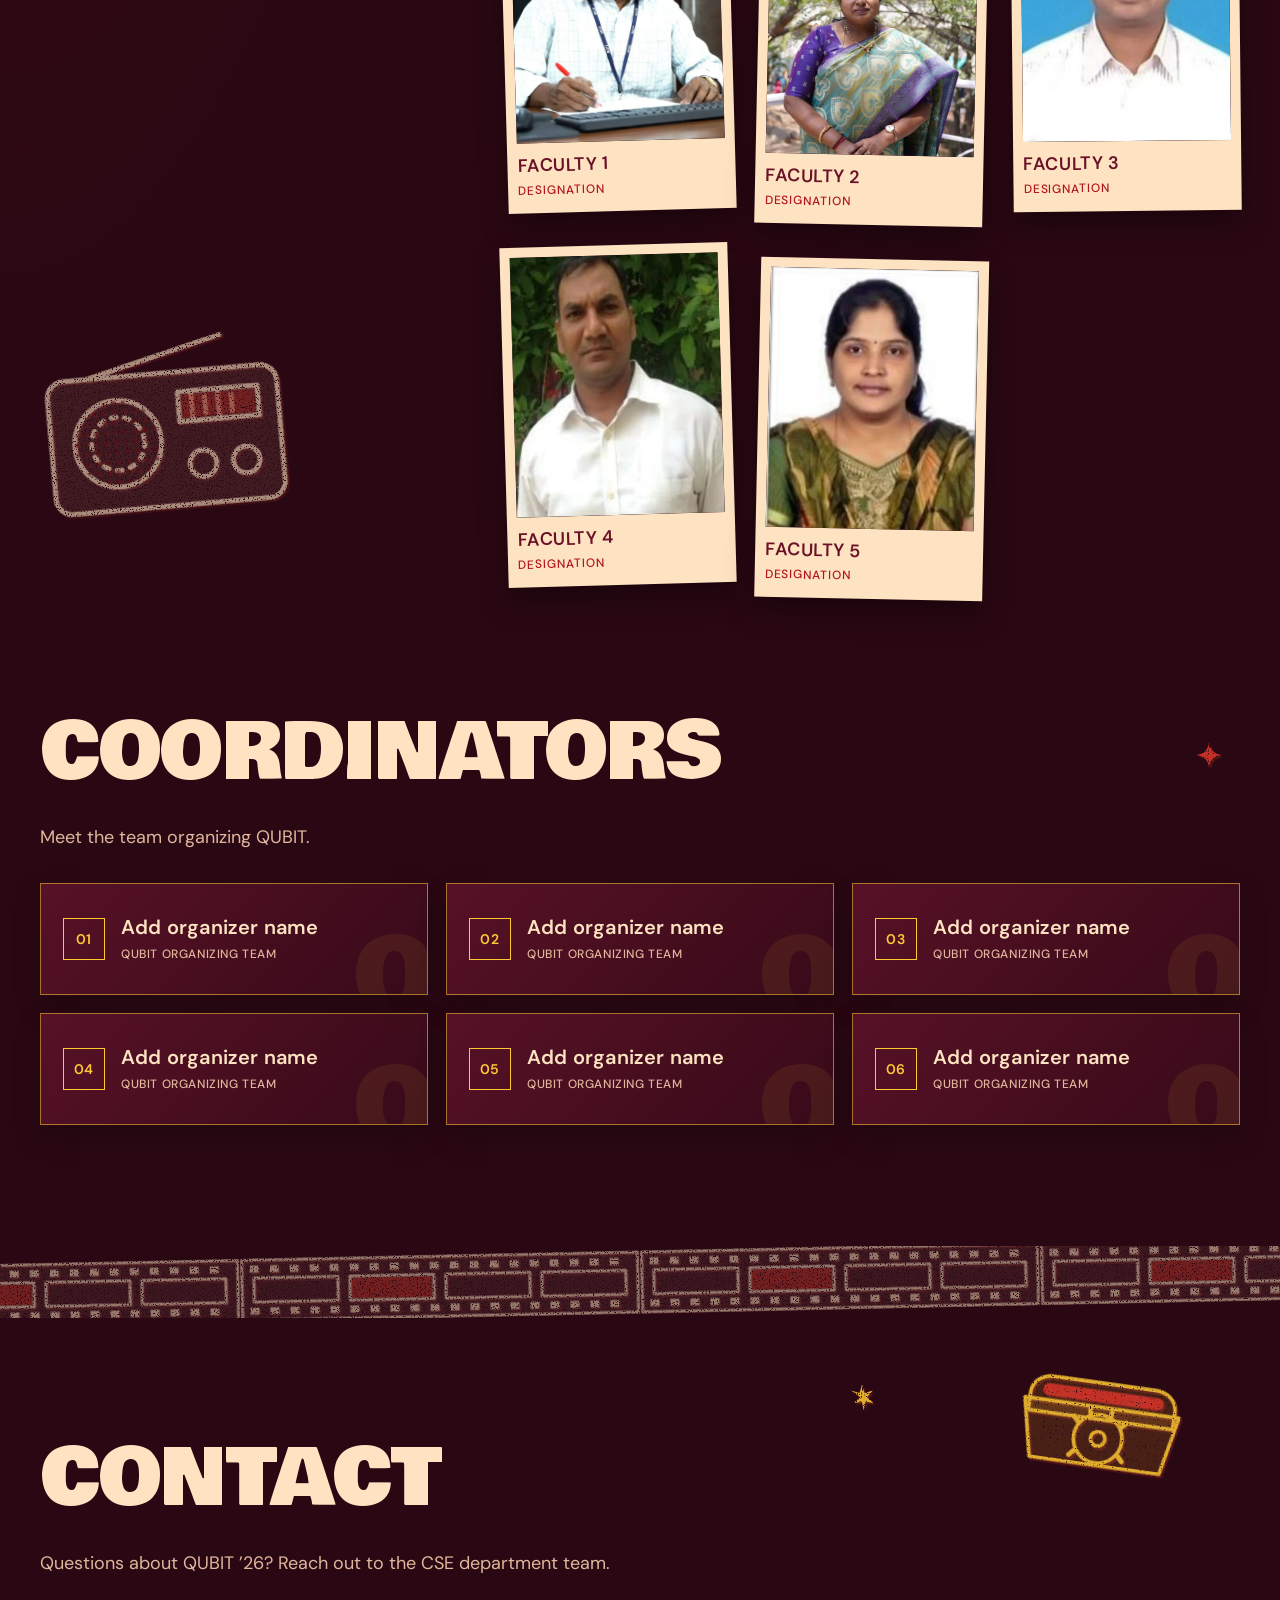
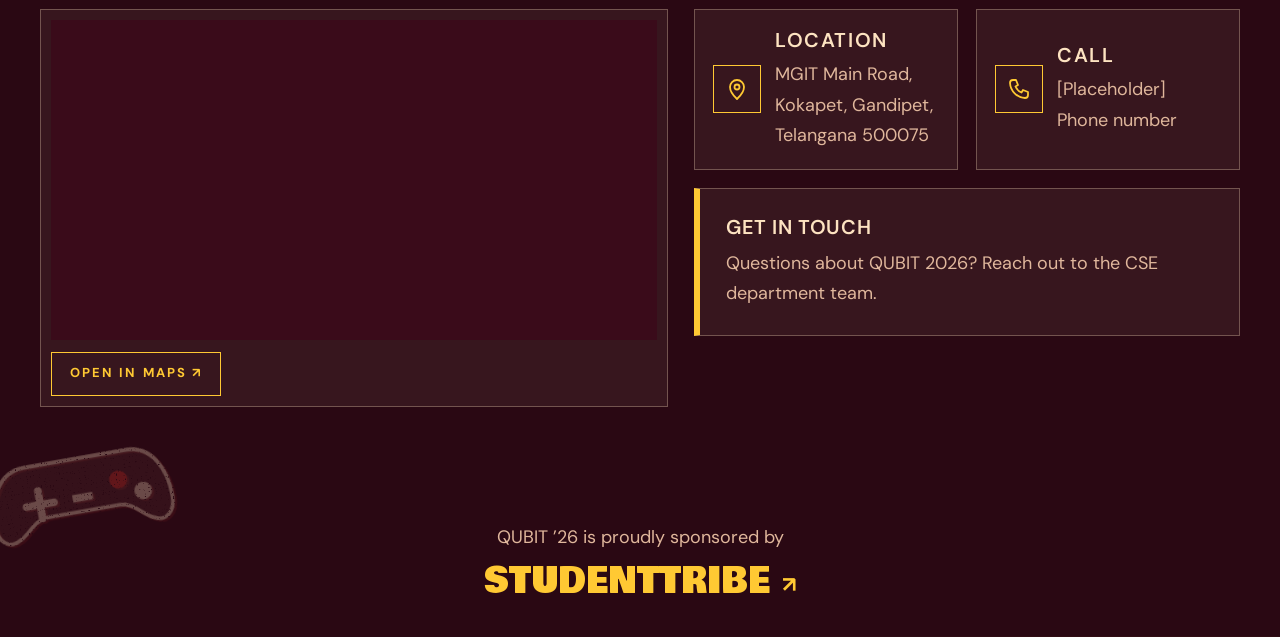
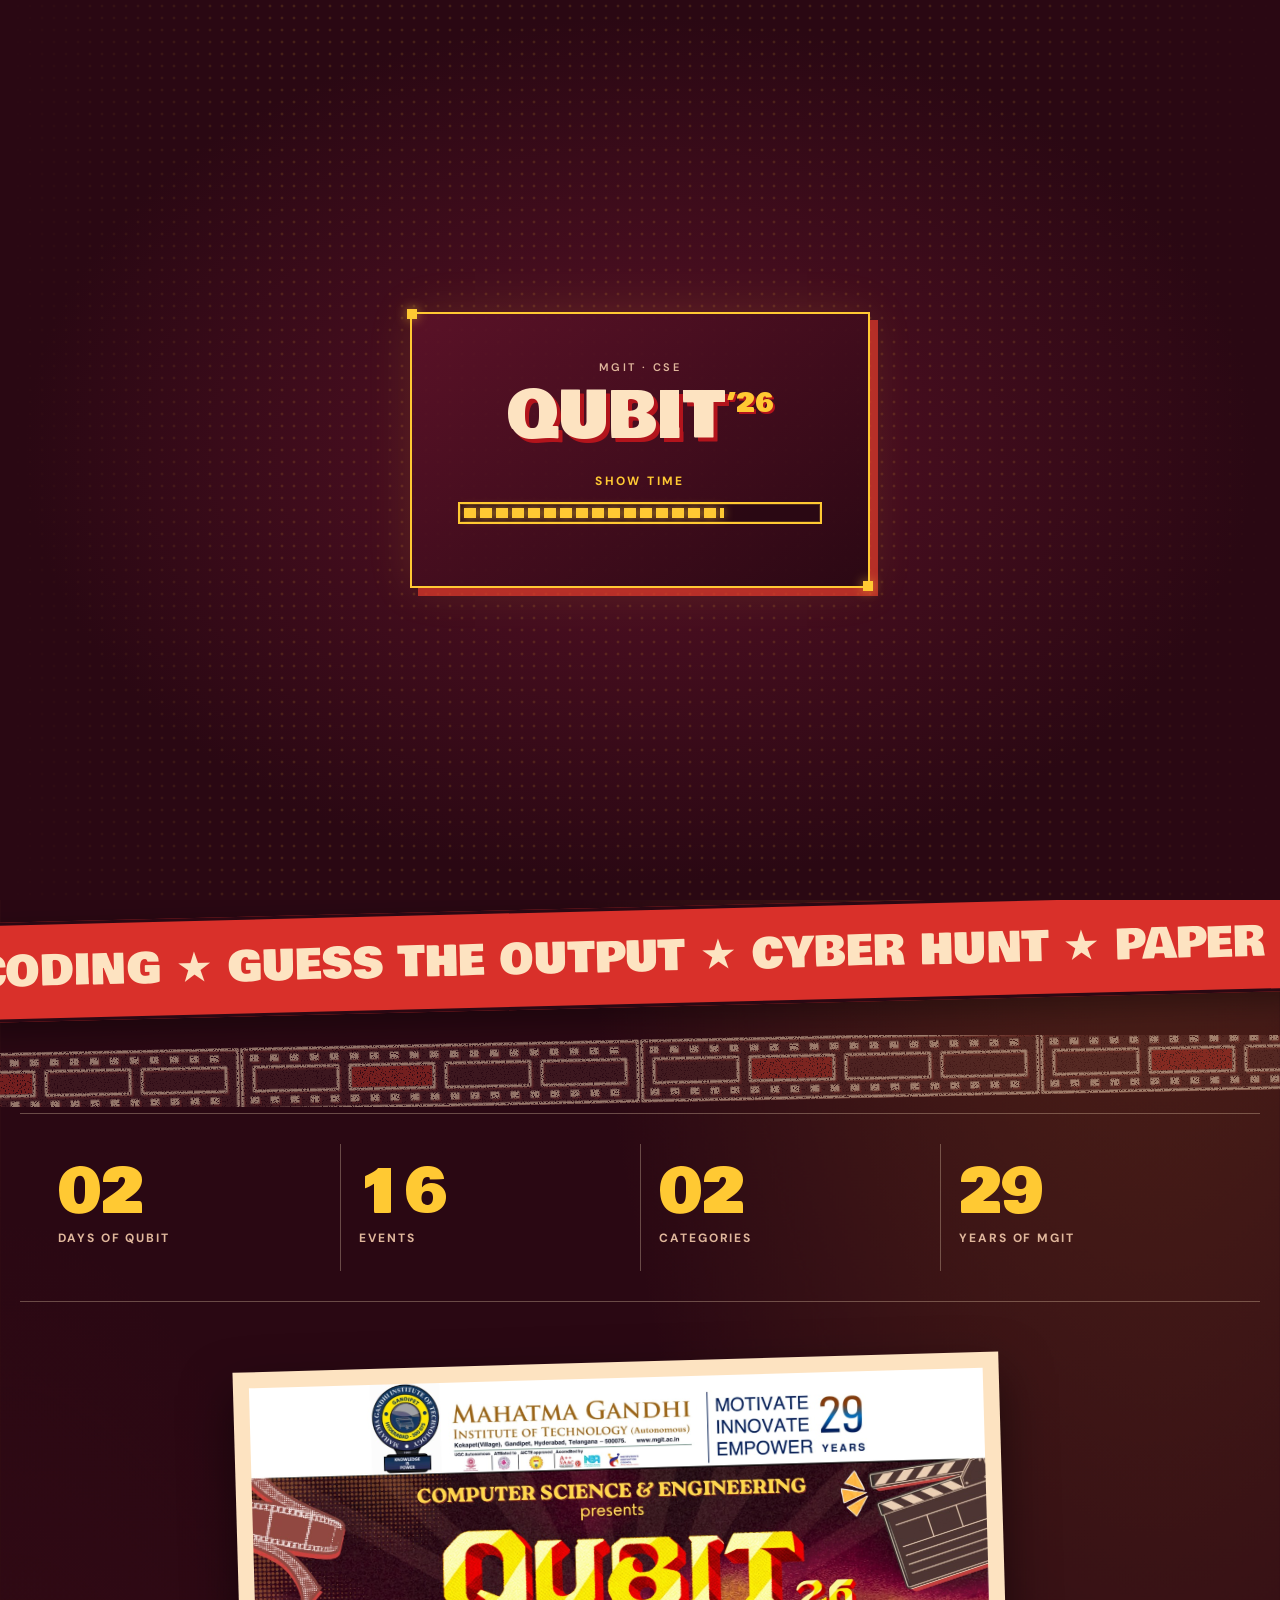
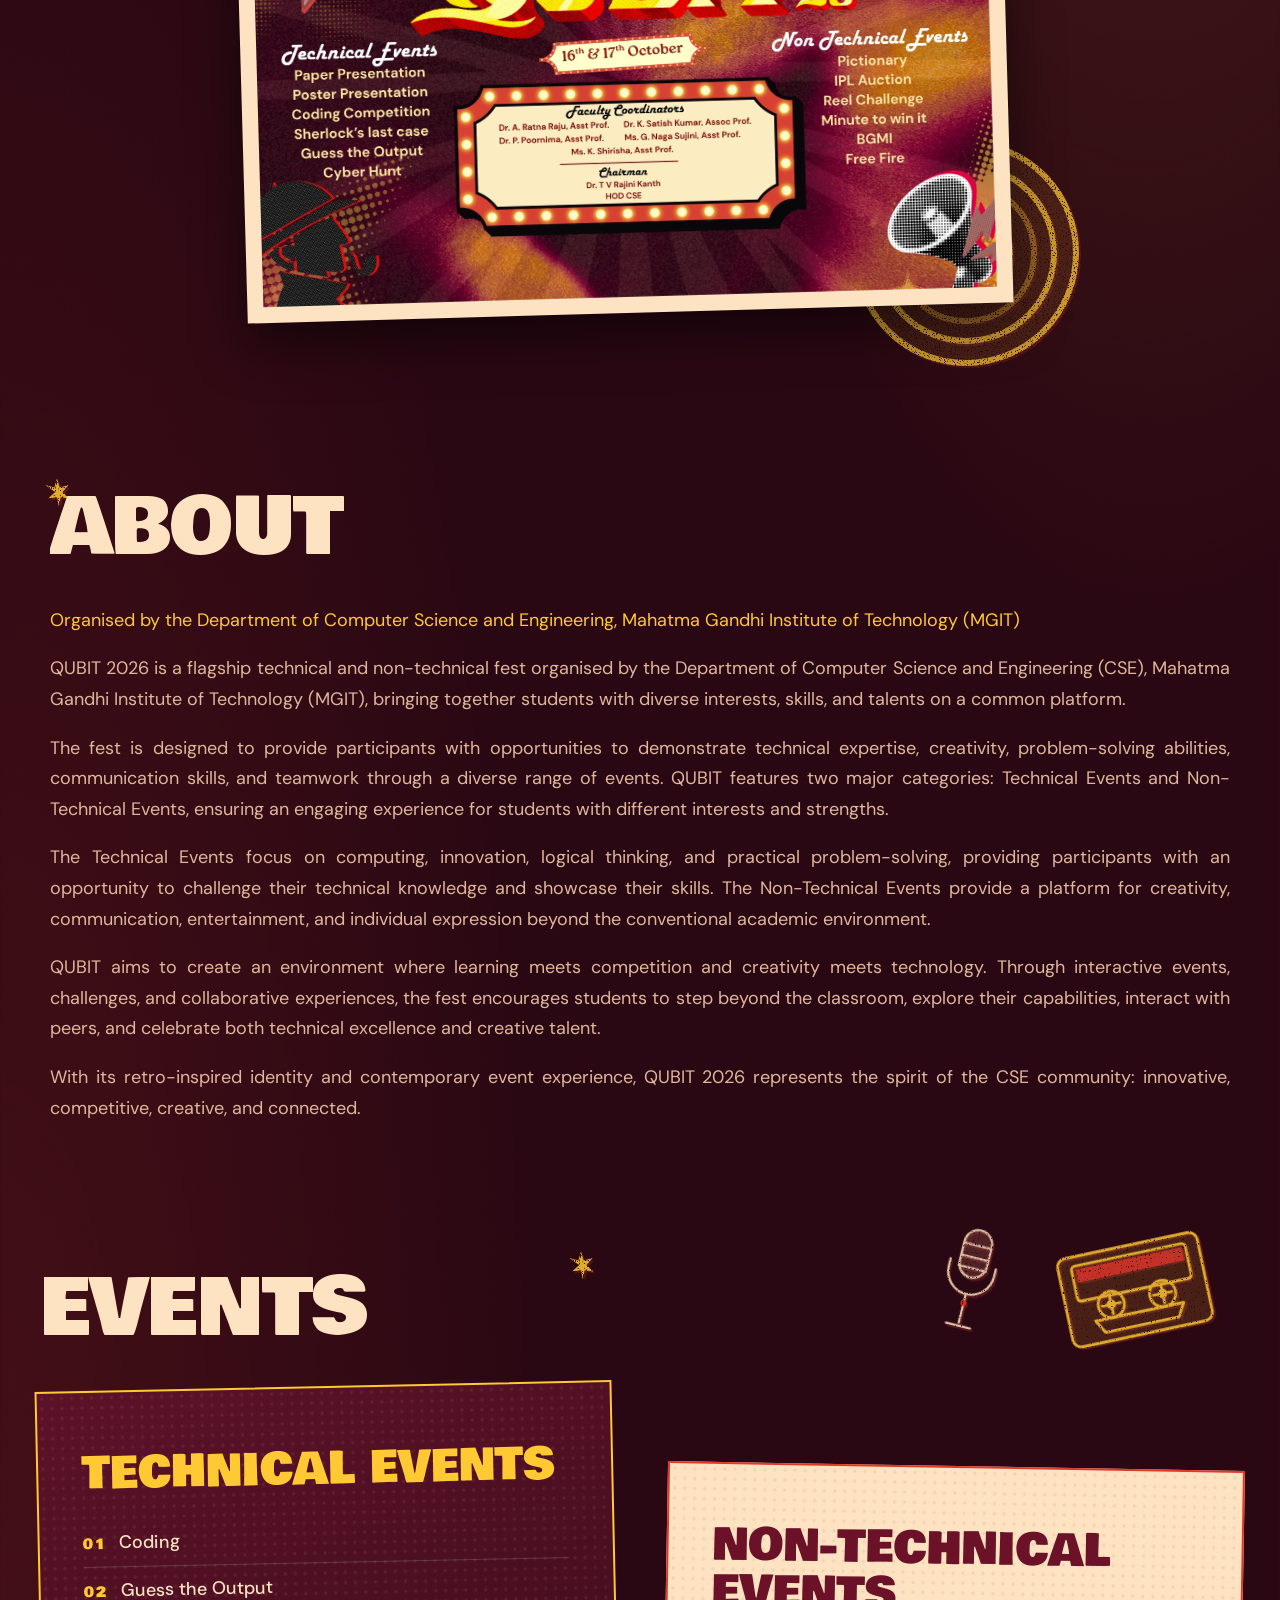
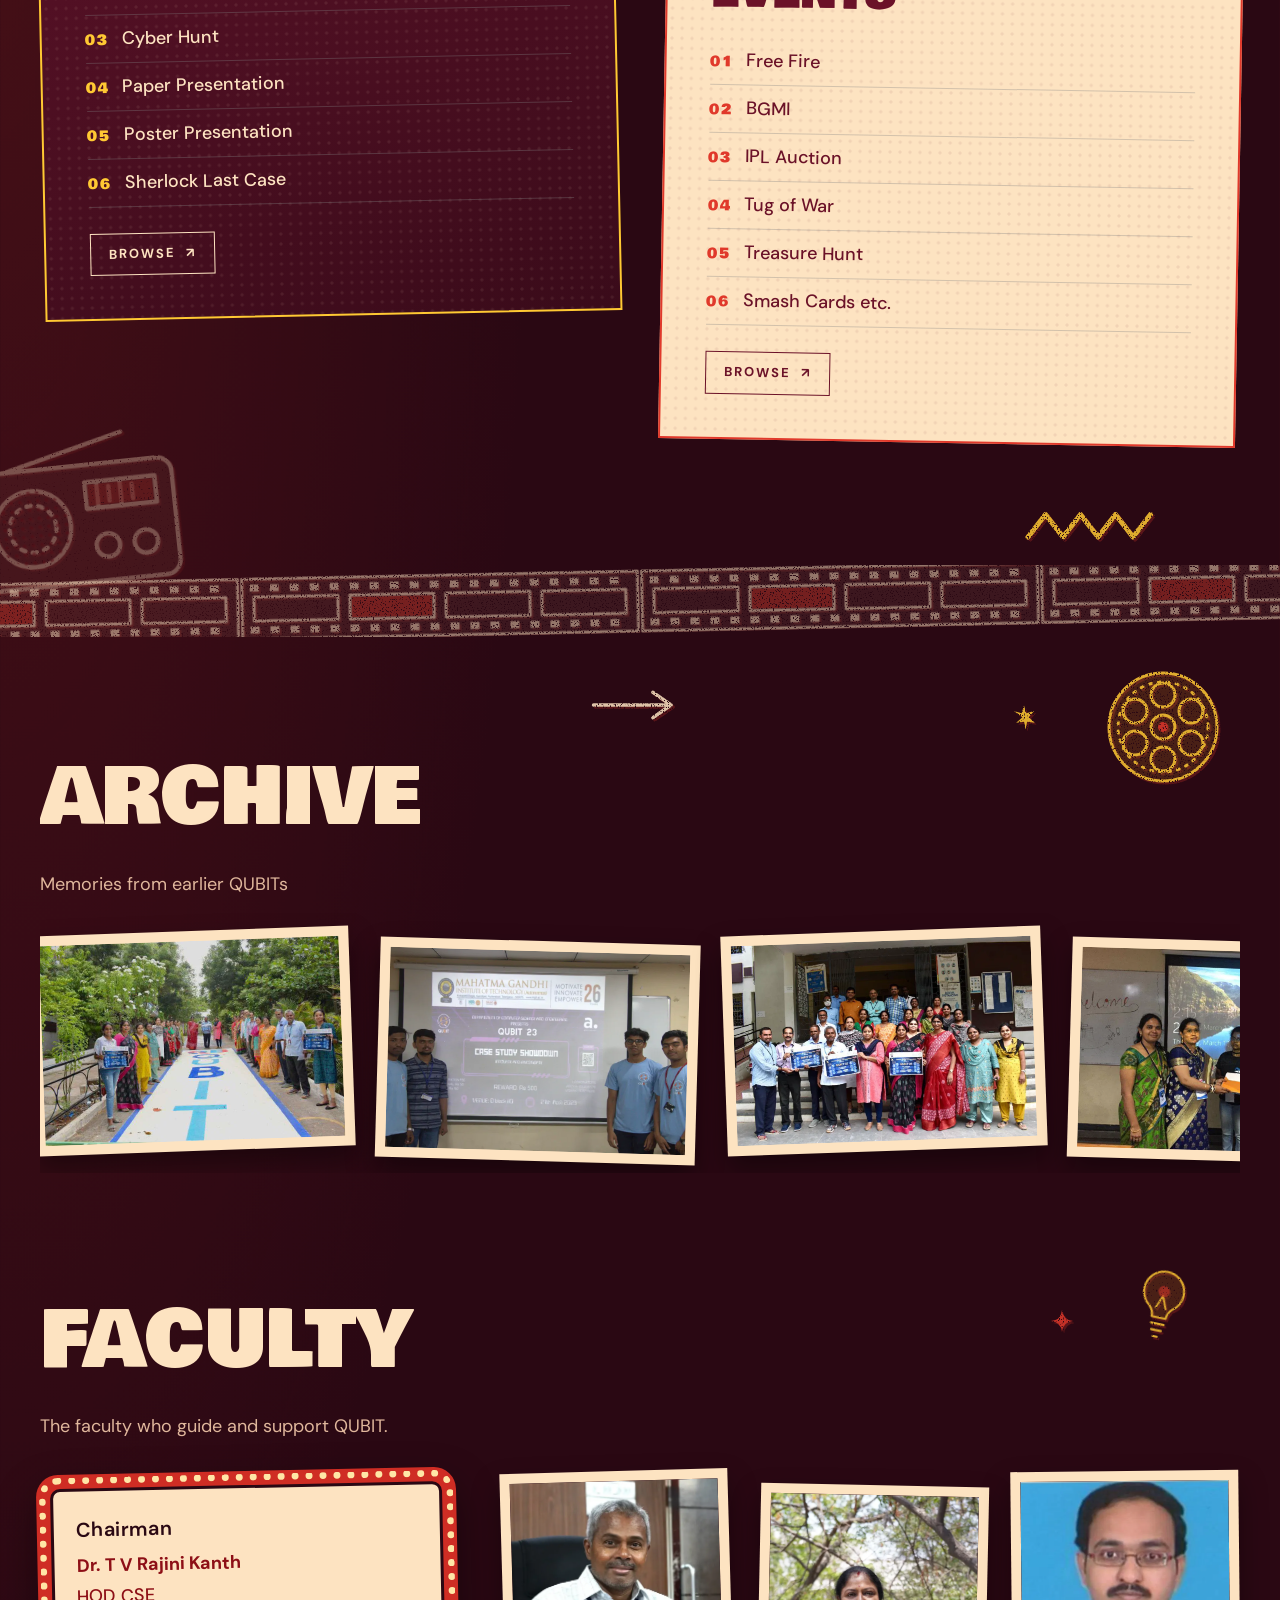
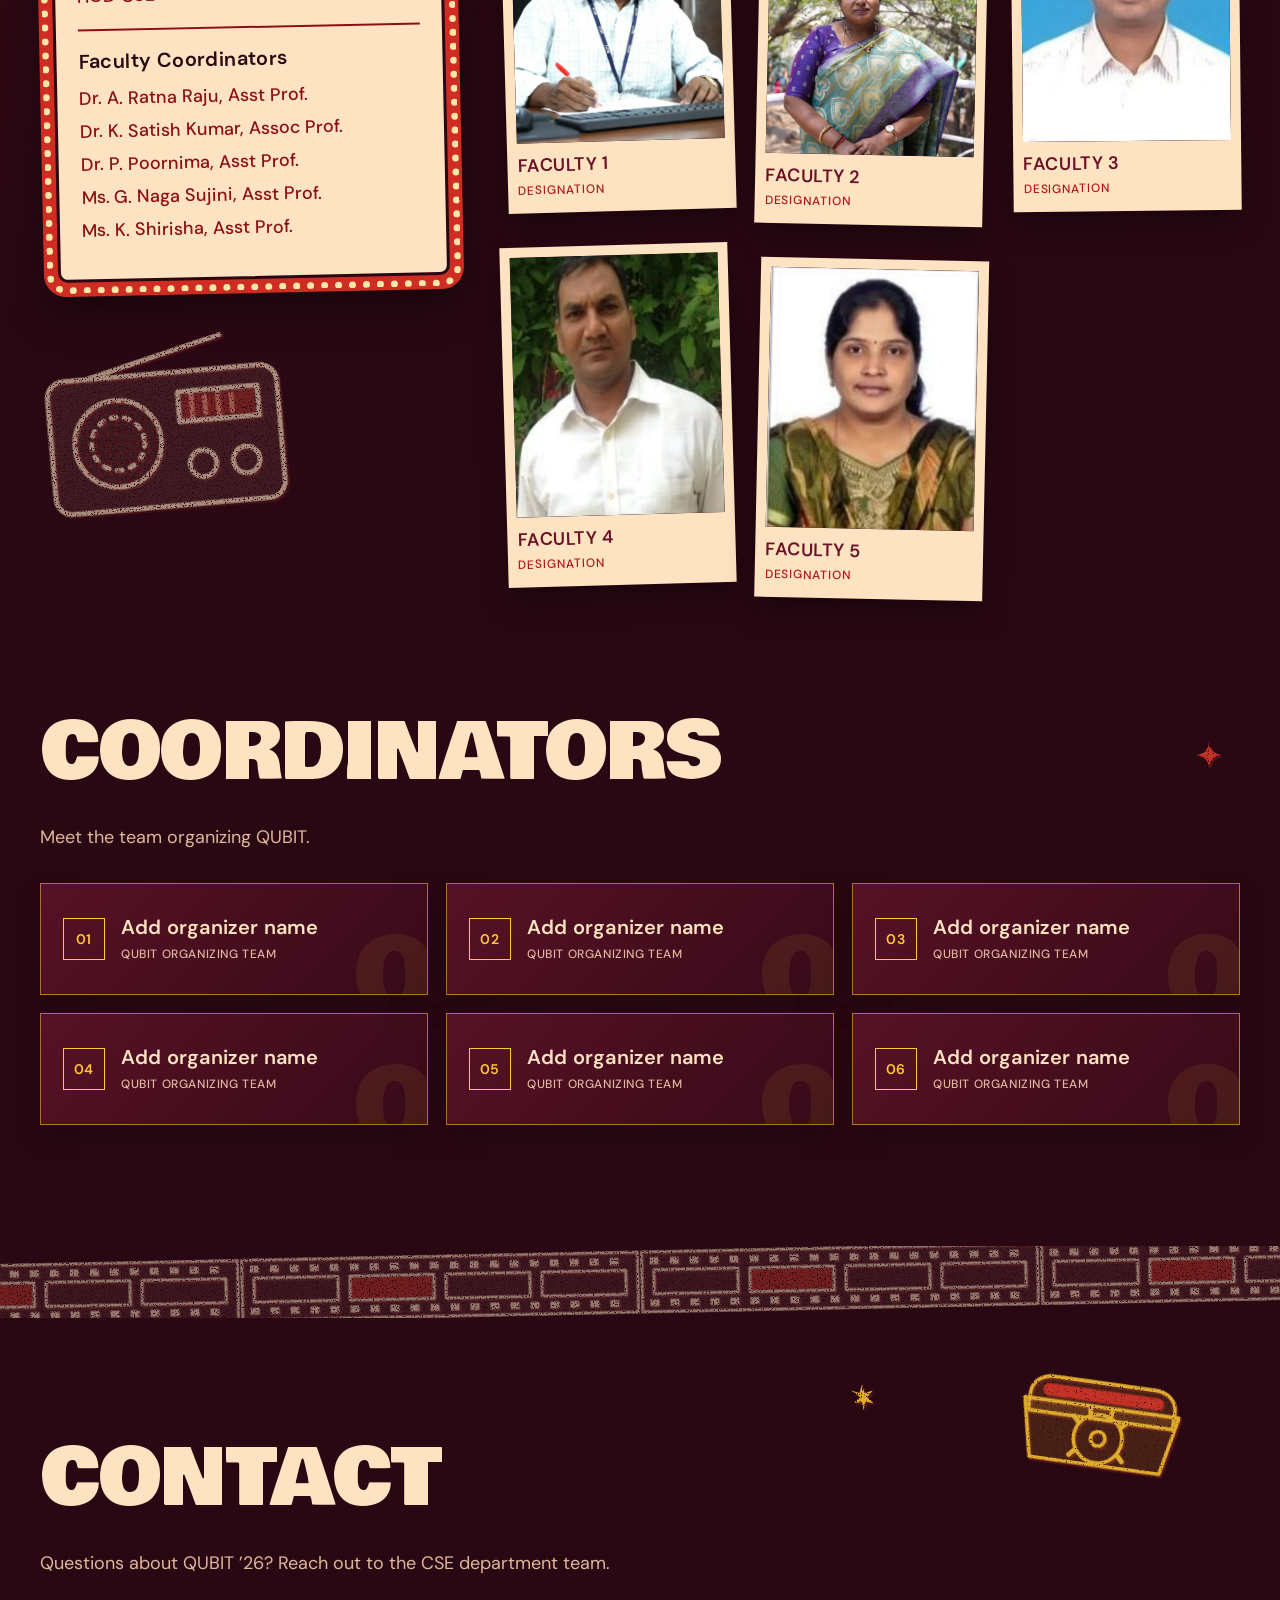
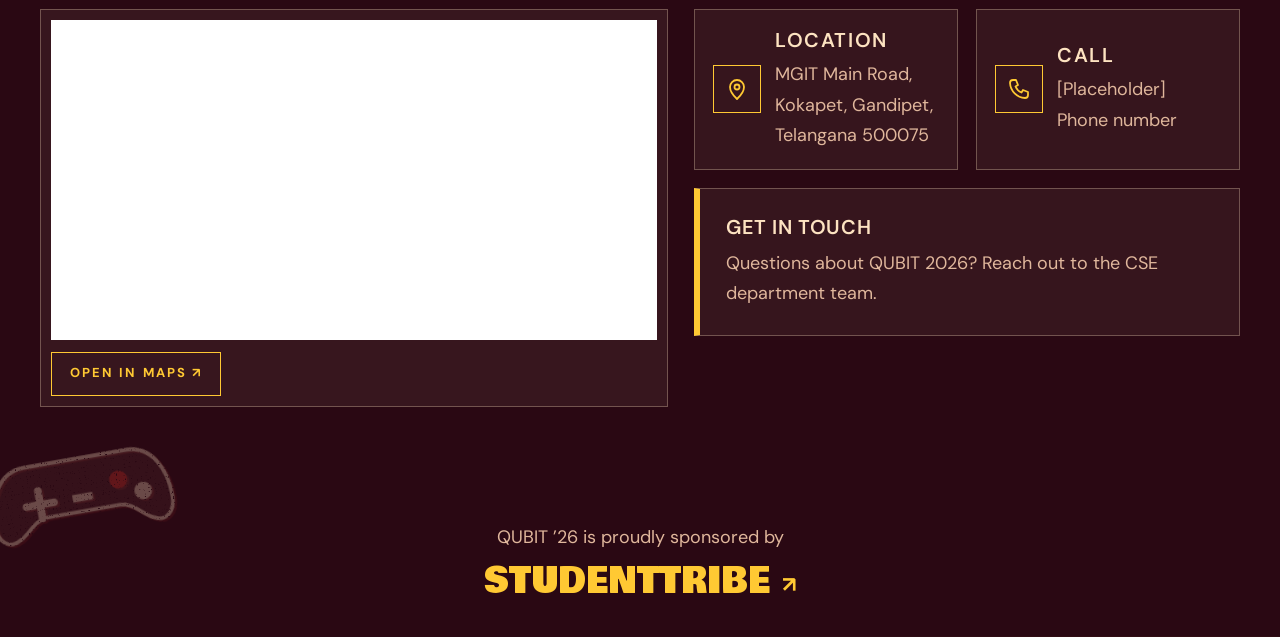
